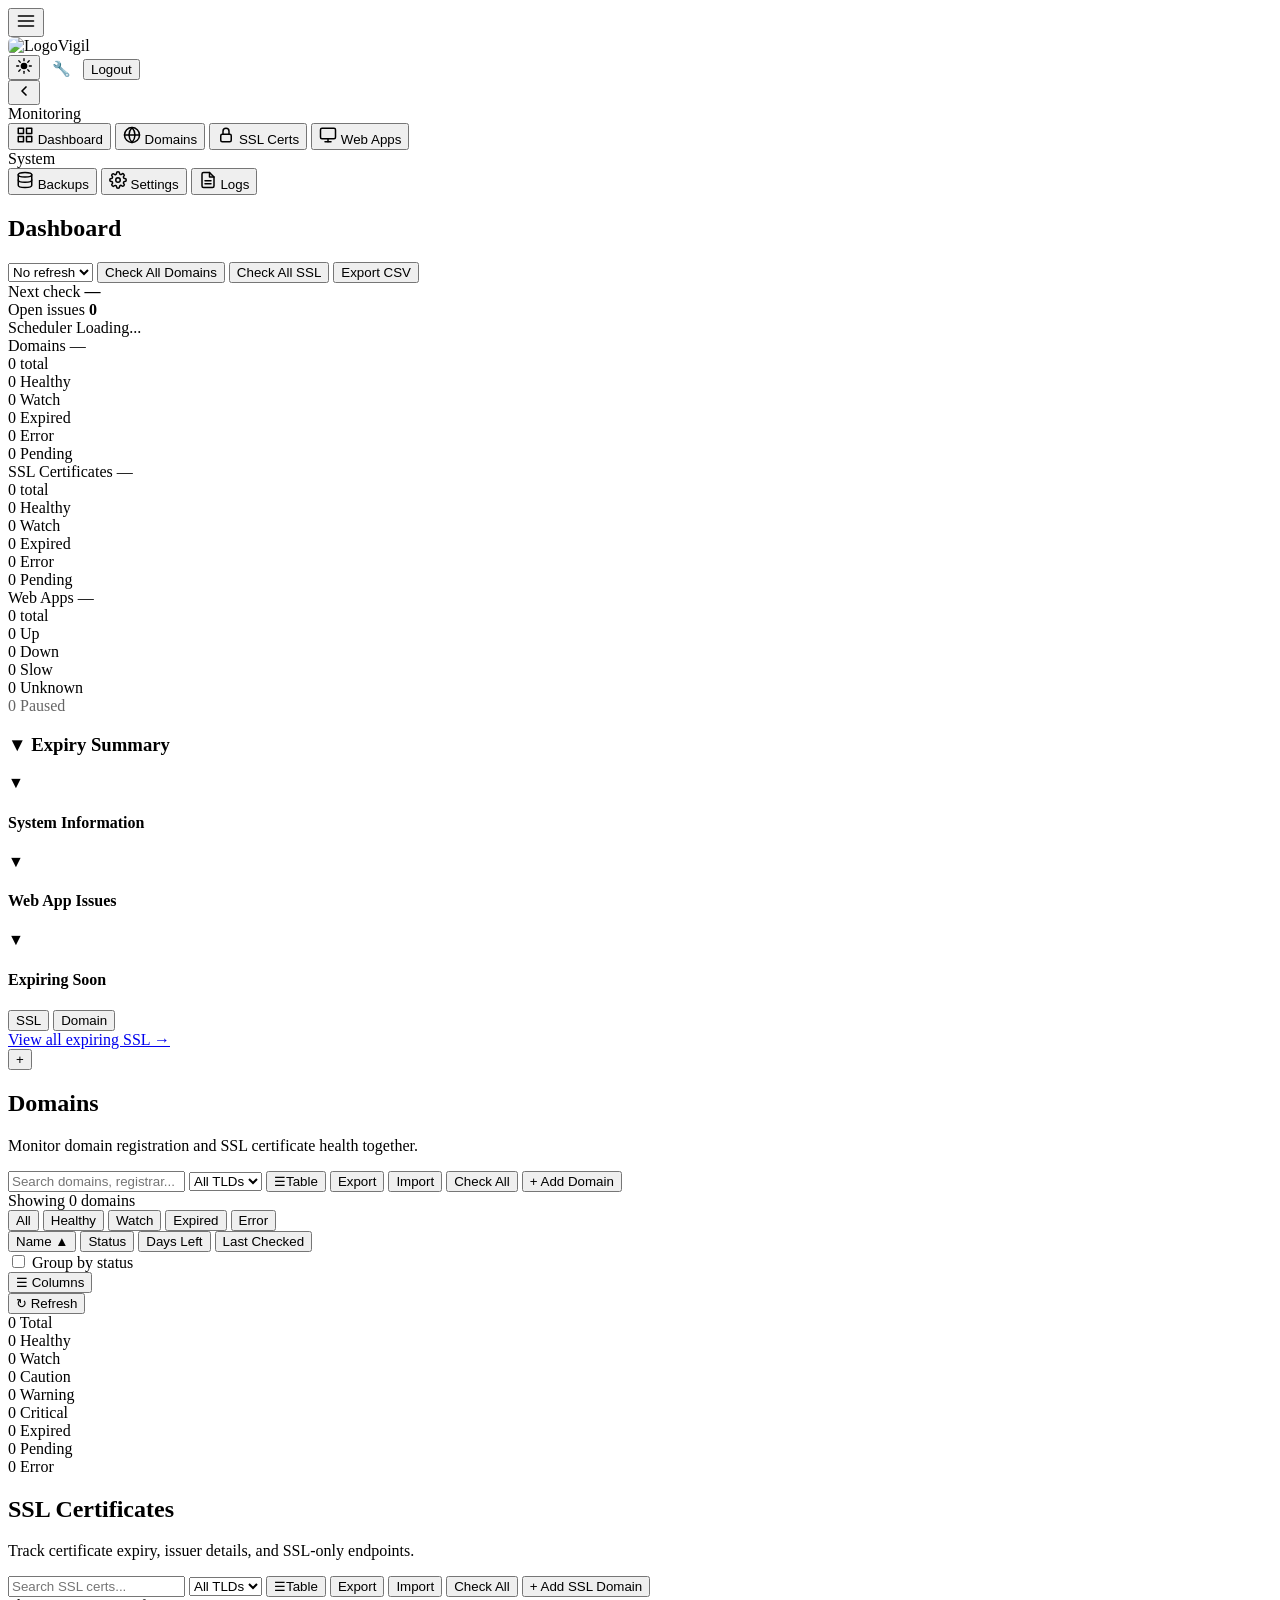
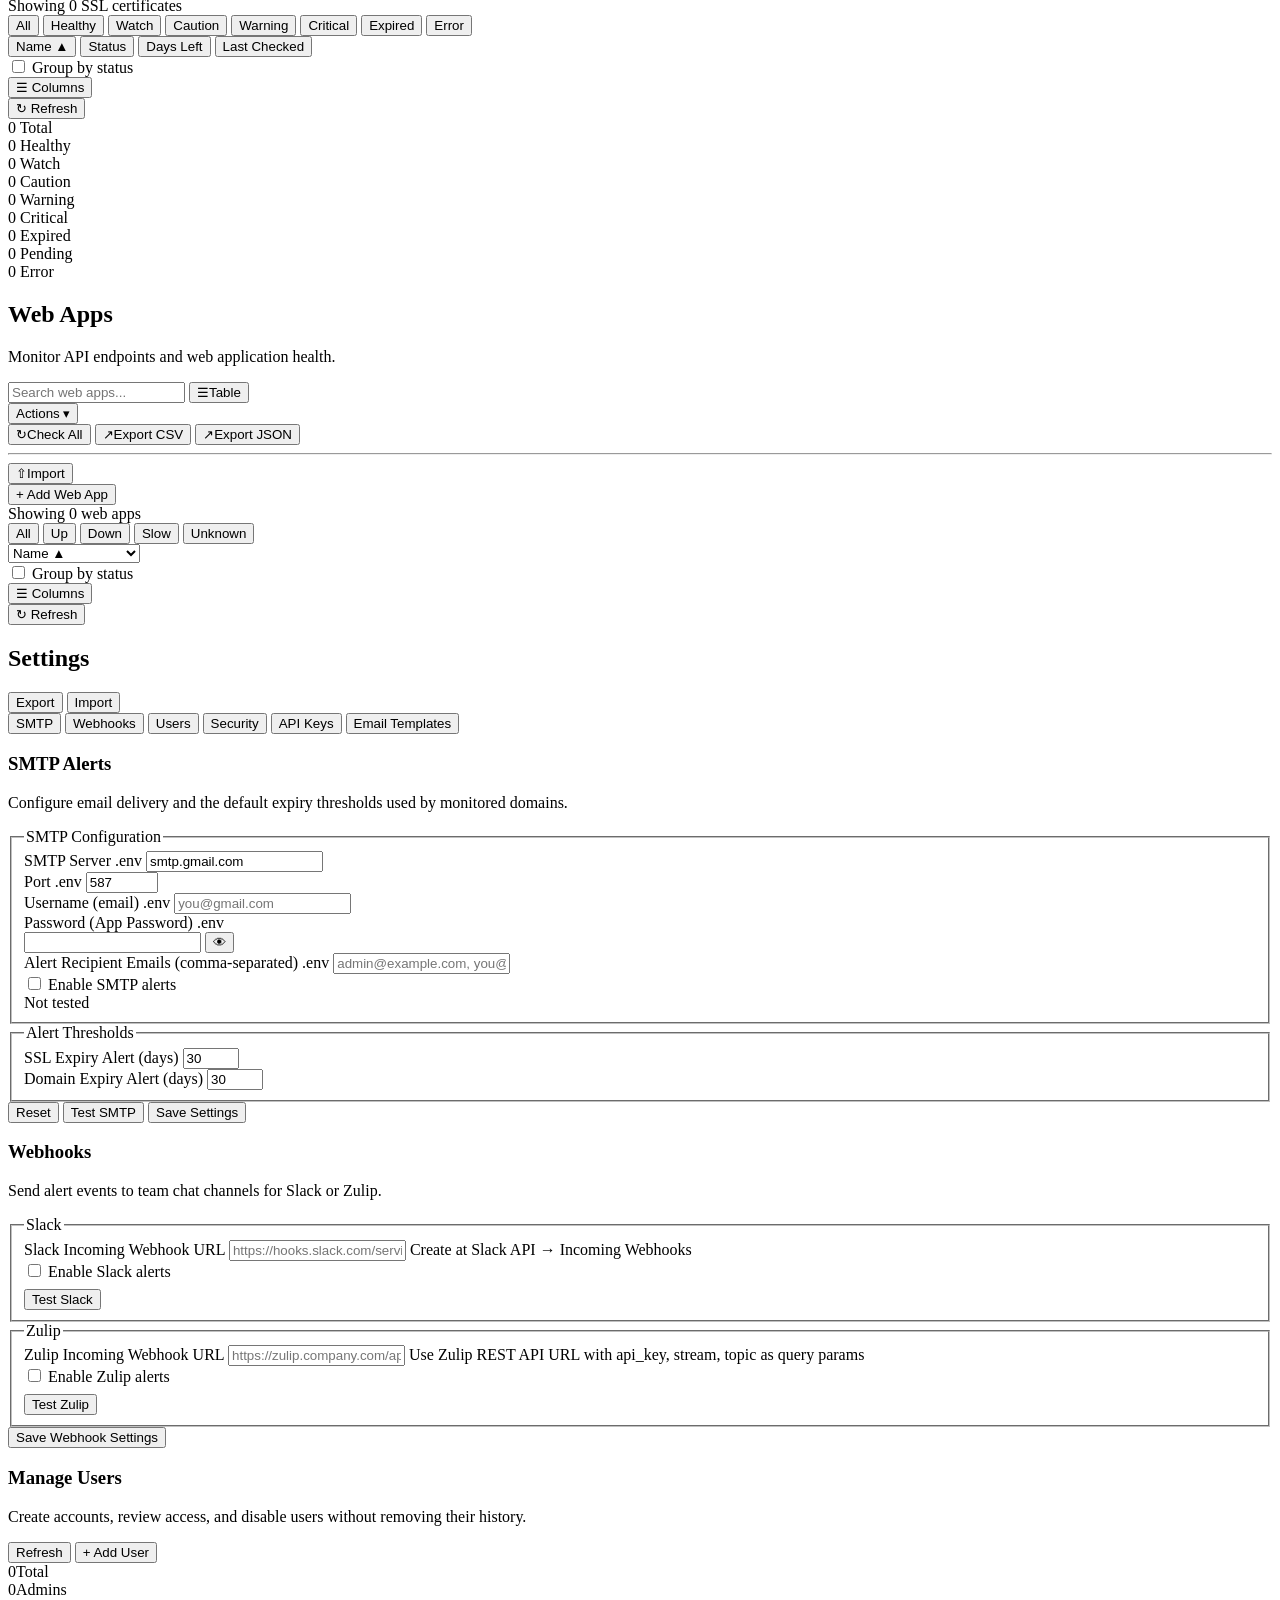
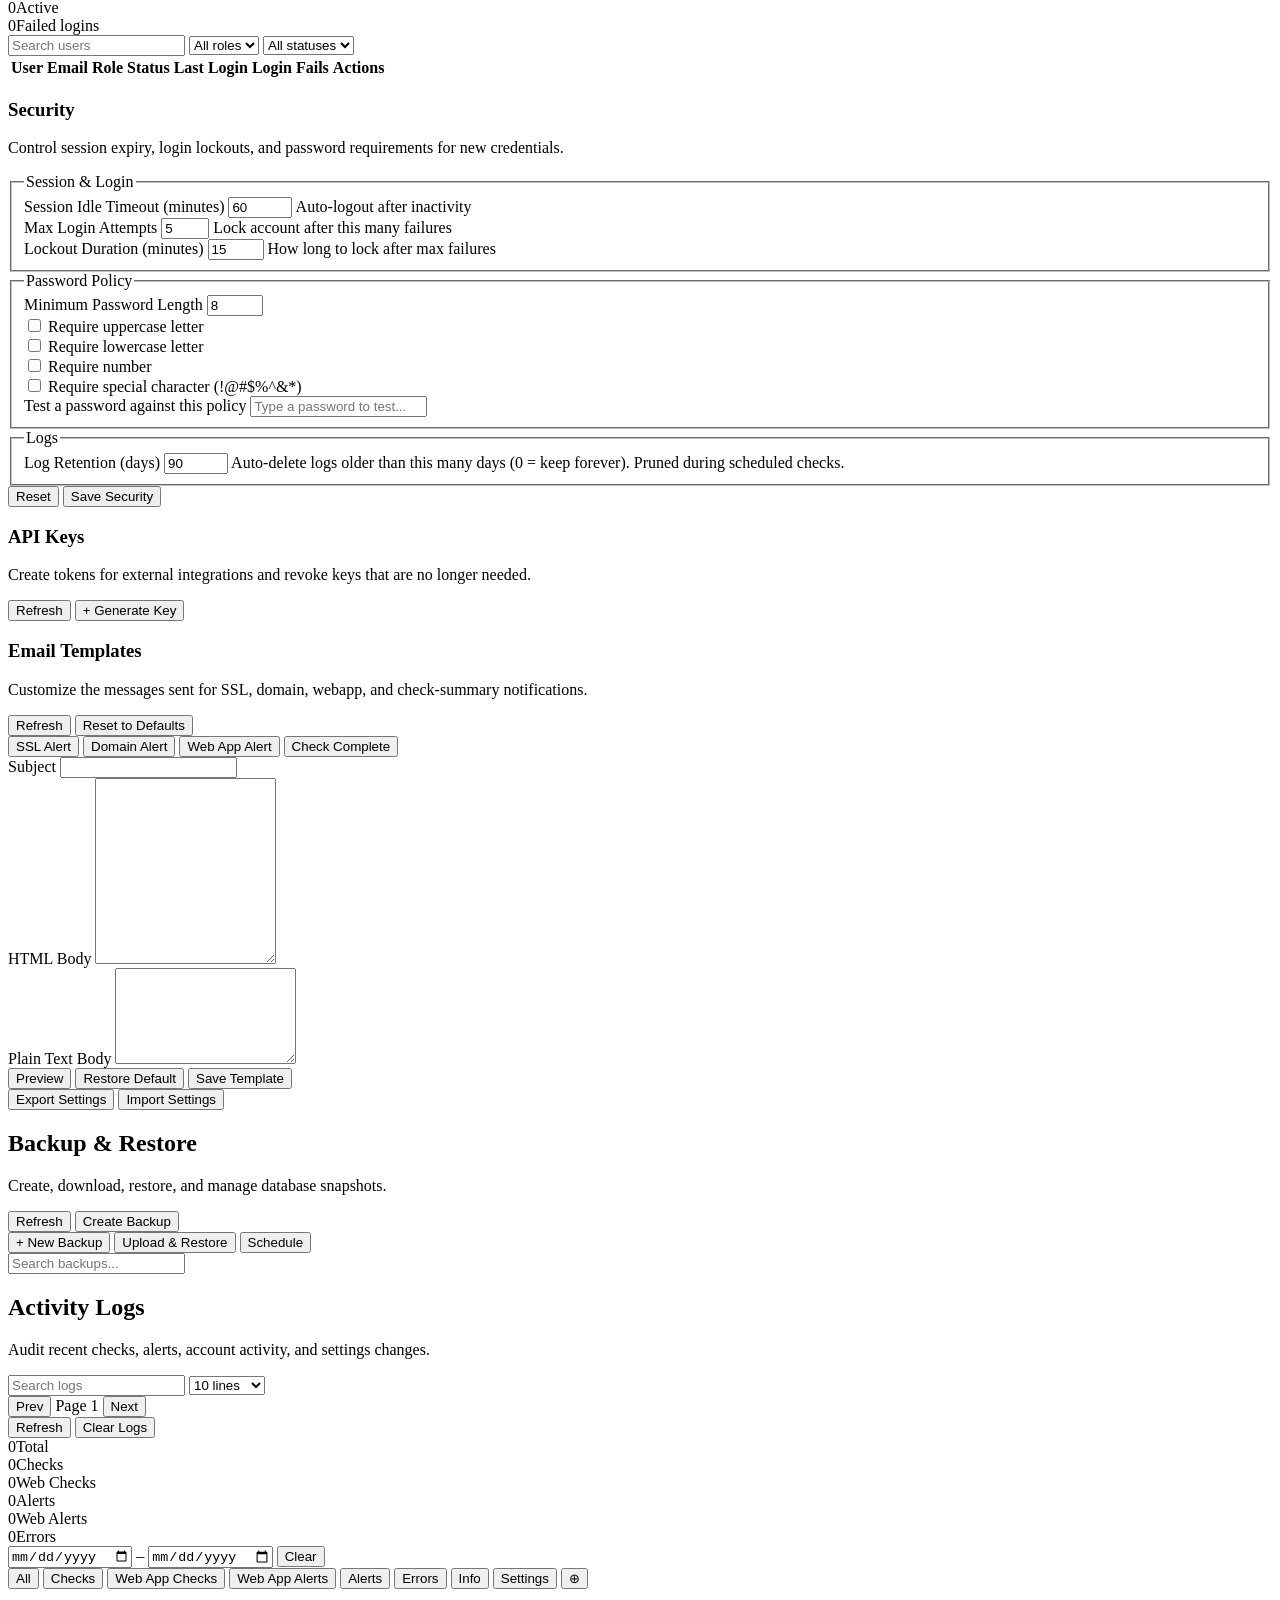
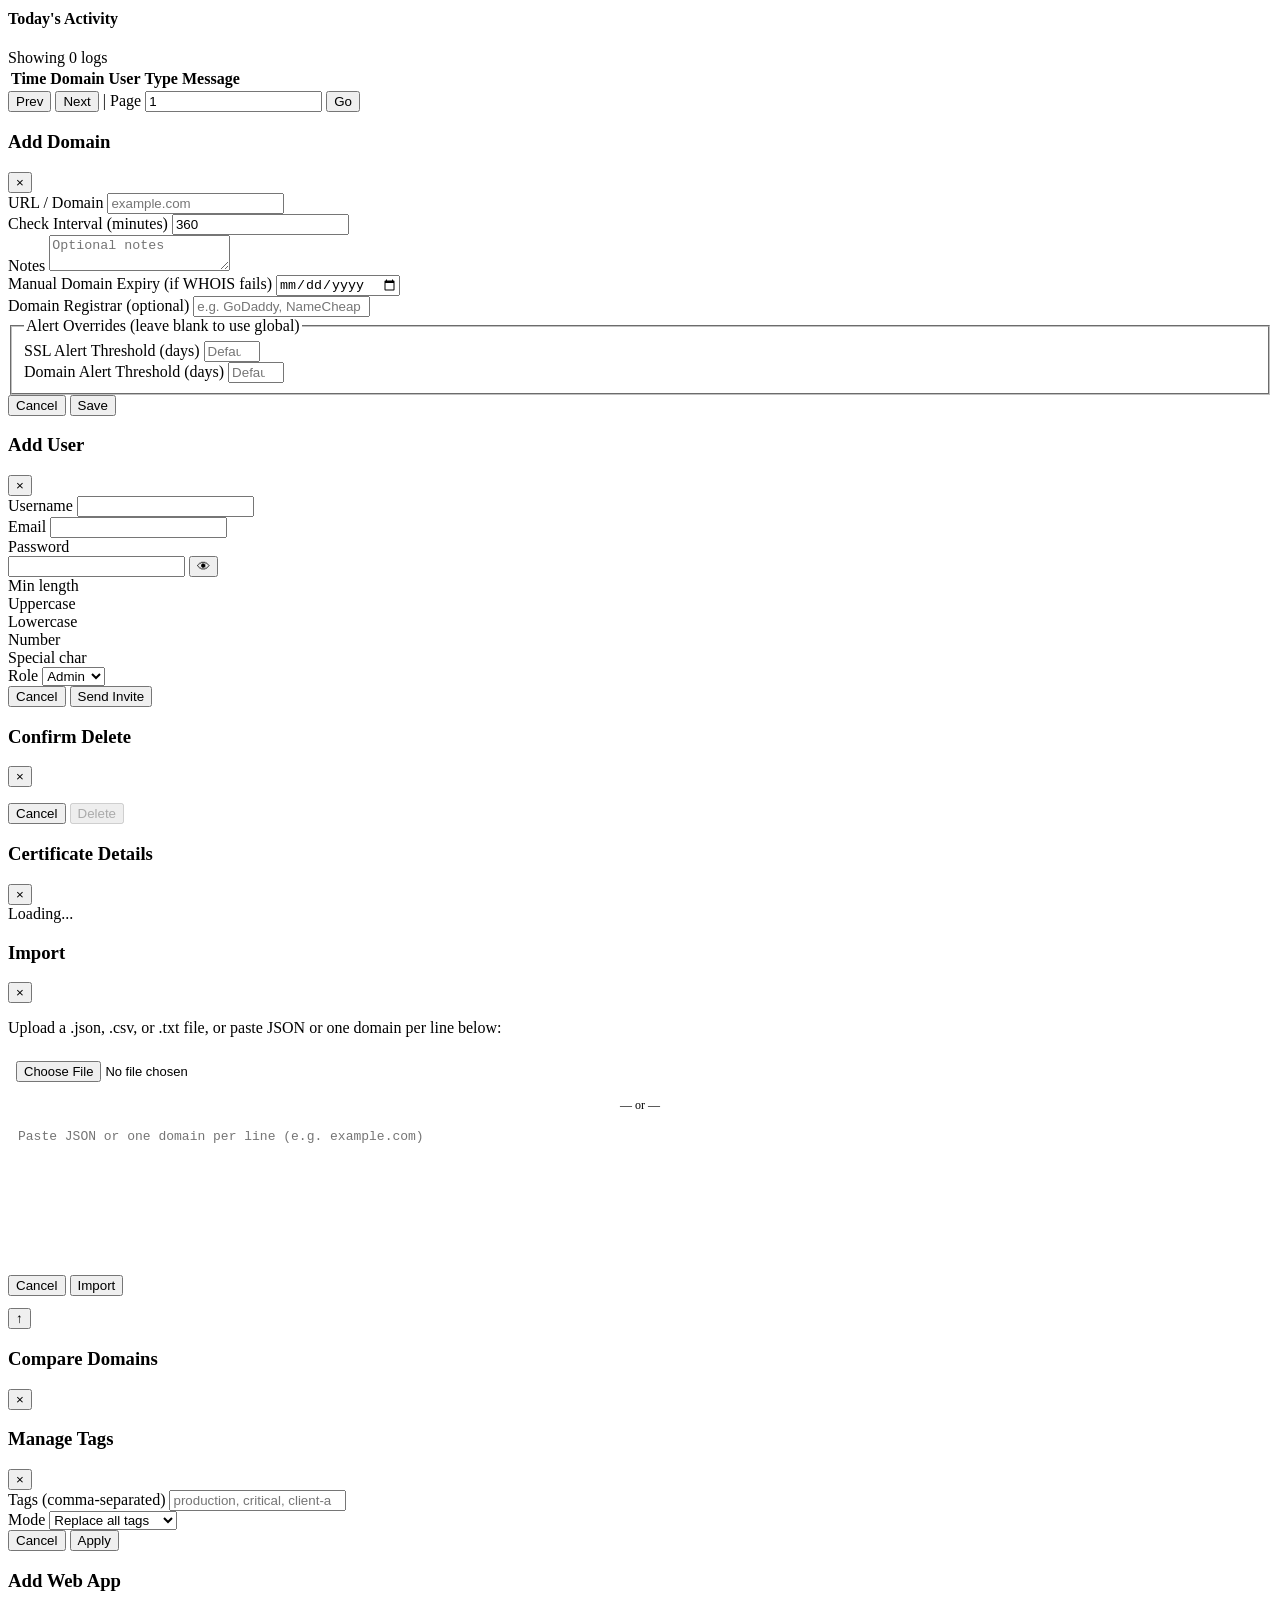
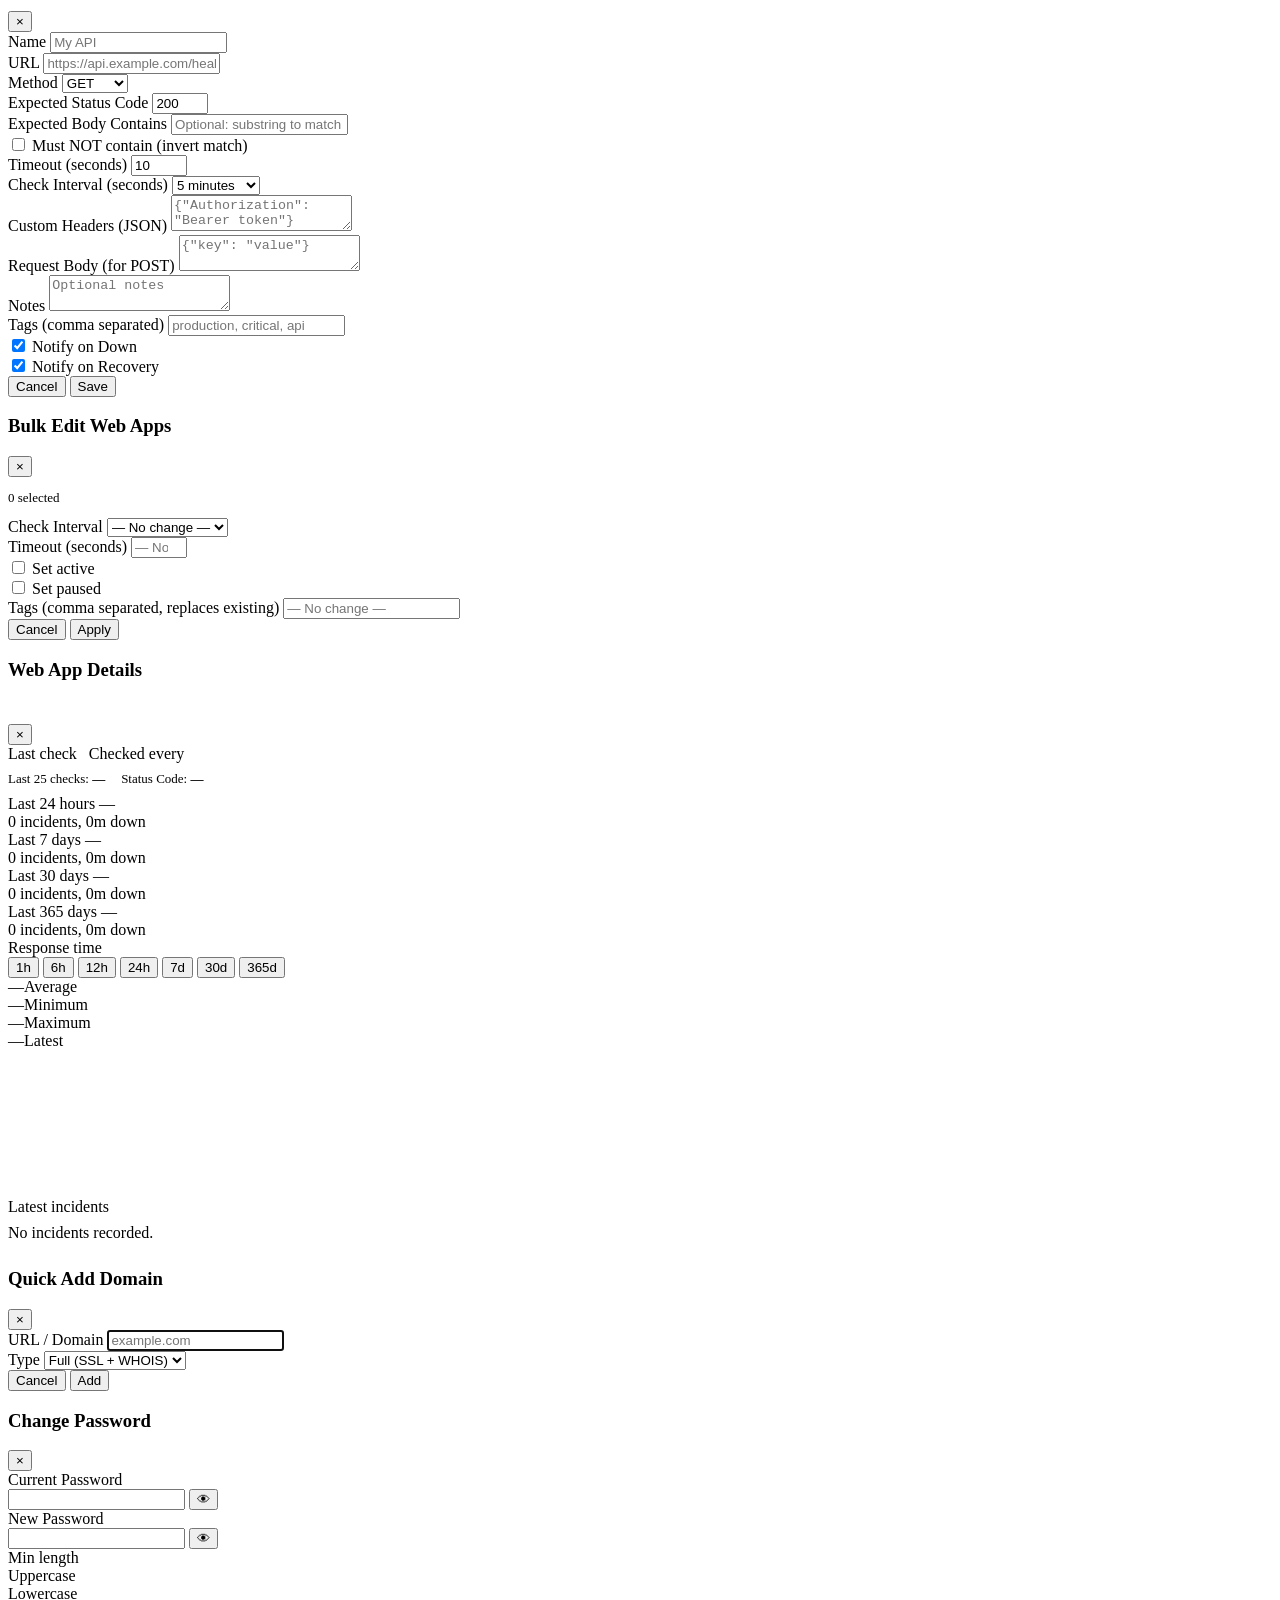
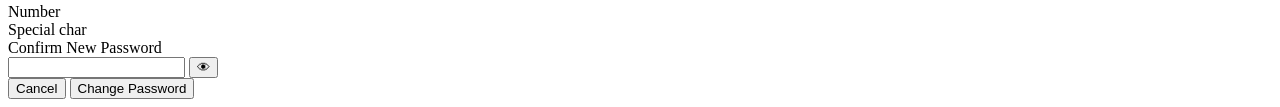
==== ssl_domain_checker/templates/index.html @ 4f3398c2 "Add content-match frontend display (negate indicator, body match column, detail modal)" ====
<!DOCTYPE html>
<html lang="en">
<head>
<meta charset="UTF-8">
<meta name="viewport" content="width=device-width, initial-scale=1.0">
<title>Vigil — Dashboard</title>
<link rel="icon" href="/static/favicon.svg" type="image/svg+xml">
<link rel="stylesheet" href="/static/style.css">
</head>
<body>
<div id="app">
  <nav class="navbar">
    <div class="nav-left">
      <button class="sidebar-toggle" data-action="toggle-sidebar" aria-label="Toggle navigation">
        <svg width="20" height="20" viewBox="0 0 24 24" fill="none" stroke="currentColor" stroke-width="2" stroke-linecap="round"><line x1="3" y1="6" x2="21" y2="6"/><line x1="3" y1="12" x2="21" y2="12"/><line x1="3" y1="18" x2="21" y2="18"/></svg>
      </button>
      <div class="nav-brand" data-action="go-dashboard"><img src="/static/logo20.png" alt="Logo" style="height:28px;border-radius:6px;cursor:pointer;">Vigil</div>
    </div>
    <div class="nav-right">
      <button class="theme-toggle" data-action="toggle-theme" title="Toggle theme">
  <svg class="theme-icon-sun" viewBox="0 0 24 24" width="16" height="16" fill="currentColor"><circle cx="12" cy="12" r="5"/><g stroke="currentColor" stroke-width="2" stroke-linecap="round"><line x1="12" y1="1" x2="12" y2="4"/><line x1="12" y1="20" x2="12" y2="23"/><line x1="4.22" y1="4.22" x2="6.34" y2="6.34"/><line x1="17.66" y1="17.66" x2="19.78" y2="19.78"/><line x1="1" y1="12" x2="4" y2="12"/><line x1="20" y1="12" x2="23" y2="12"/><line x1="4.22" y1="19.78" x2="6.34" y2="17.66"/><line x1="17.66" y1="6.34" x2="19.78" y2="4.22"/></g></svg>
  <svg class="theme-icon-moon" viewBox="0 0 24 24" width="16" height="16" fill="currentColor" style="display:none"><path d="M21 12.79A9 9 0 1 1 11.21 3 7 7 0 0 0 21 12.79z"/></svg>
</button>
      <span class="nav-user" id="nav-username"></span>
      <button class="nav-logout" data-action="change-password" title="Change password" style="background:none;border:none;color:var(--text-muted);cursor:pointer;padding:0 8px;font-size:15px;">&#128295;</button>
      <button class="nav-logout" data-action="logout">Logout</button>
    </div>
  </nav>

  <aside class="sidebar" id="sidebar">
    <button class="sidebar-collapse-btn" data-action="toggle-sidebar-collapse" title="Collapse sidebar">
      <svg width="16" height="16" viewBox="0 0 24 24" fill="none" stroke="currentColor" stroke-width="2.5" stroke-linecap="round" stroke-linejoin="round"><polyline points="15 18 9 12 15 6"/></svg>
    </button>
    <nav class="sidebar-nav">
      <div class="sidebar-group-label">Monitoring</div>
      <button class="sidebar-item active" data-view="dashboard" title="Dashboard">
        <svg viewBox="0 0 24 24" width="18" height="18" fill="none" stroke="currentColor" stroke-width="2" stroke-linecap="round" stroke-linejoin="round"><rect x="3" y="3" width="7" height="7"/><rect x="14" y="3" width="7" height="7"/><rect x="3" y="14" width="7" height="7"/><rect x="14" y="14" width="7" height="7"/></svg>
        <span>Dashboard</span>
      </button>
      <button class="sidebar-item" data-view="domains" title="Domains">
        <svg viewBox="0 0 24 24" width="18" height="18" fill="none" stroke="currentColor" stroke-width="2" stroke-linecap="round" stroke-linejoin="round"><circle cx="12" cy="12" r="10"/><line x1="2" y1="12" x2="22" y2="12"/><path d="M12 2a15.3 15.3 0 0 1 4 10 15.3 15.3 0 0 1-4 10 15.3 15.3 0 0 1-4-10 15.3 15.3 0 0 1 4-10z"/></svg>
        <span>Domains</span>
      </button>
      <button class="sidebar-item" data-view="sslcerts" title="SSL Certs">
        <svg viewBox="0 0 24 24" width="18" height="18" fill="none" stroke="currentColor" stroke-width="2" stroke-linecap="round" stroke-linejoin="round"><rect x="5" y="11" width="14" height="10" rx="2"/><path d="M8 11V7a4 4 0 1 1 8 0v4"/></svg>
        <span>SSL Certs</span>
      </button>
      <button class="sidebar-item" data-view="webapps" title="Web Apps">
        <svg viewBox="0 0 24 24" width="18" height="18" fill="none" stroke="currentColor" stroke-width="2" stroke-linecap="round" stroke-linejoin="round"><rect x="2" y="3" width="20" height="14" rx="2"/><line x1="8" y1="21" x2="16" y2="21"/><line x1="12" y1="17" x2="12" y2="21"/></svg>
        <span>Web Apps</span>
      </button>
      <div class="sidebar-group-label">System</div>
      <button class="sidebar-item" data-view="backups" title="Backups">
        <svg viewBox="0 0 24 24" width="18" height="18" fill="none" stroke="currentColor" stroke-width="2" stroke-linecap="round" stroke-linejoin="round"><ellipse cx="12" cy="5" rx="9" ry="3"/><path d="M21 12c0 1.66-4 3-9 3s-9-1.34-9-3"/><path d="M3 5v14c0 1.66 4 3 9 3s9-1.34 9-3V5"/></svg>
        <span>Backups</span>
      </button>
      <button class="sidebar-item" data-view="settings" title="Settings">
        <svg viewBox="0 0 24 24" width="18" height="18" fill="none" stroke="currentColor" stroke-width="2" stroke-linecap="round" stroke-linejoin="round"><circle cx="12" cy="12" r="3"/><path d="M19.4 15a1.65 1.65 0 0 0 .33 1.82l.06.06a2 2 0 0 1-2.83 2.83l-.06-.06a1.65 1.65 0 0 0-1.82-.33 1.65 1.65 0 0 0-1 1.51V21a2 2 0 0 1-4 0v-.09A1.65 1.65 0 0 0 9 19.4a1.65 1.65 0 0 0-1.82.33l-.06.06a2 2 0 0 1-2.83-2.83l.06-.06A1.65 1.65 0 0 0 4.68 15a1.65 1.65 0 0 0-1.51-1H3a2 2 0 0 1 0-4h.09A1.65 1.65 0 0 0 4.6 9a1.65 1.65 0 0 0-.33-1.82l-.06-.06a2 2 0 0 1 2.83-2.83l.06.06A1.65 1.65 0 0 0 9 4.68a1.65 1.65 0 0 0 1-1.51V3a2 2 0 0 1 4 0v.09a1.65 1.65 0 0 0 1 1.51 1.65 1.65 0 0 0 1.82-.33l.06-.06a2 2 0 0 1 2.83 2.83l-.06.06A1.65 1.65 0 0 0 19.4 9a1.65 1.65 0 0 0 1.51 1H21a2 2 0 0 1 0 4h-.09a1.65 1.65 0 0 0-1.51 1z"/></svg>
        <span>Settings</span>
      </button>
      <button class="sidebar-item" data-view="logs" title="Logs">
        <svg viewBox="0 0 24 24" width="18" height="18" fill="none" stroke="currentColor" stroke-width="2" stroke-linecap="round" stroke-linejoin="round"><path d="M14 2H6a2 2 0 0 0-2 2v16a2 2 0 0 0 2 2h12a2 2 0 0 0 2-2V8z"/><polyline points="14 2 14 8 20 8"/><line x1="16" y1="13" x2="8" y2="13"/><line x1="16" y1="17" x2="8" y2="17"/></svg>
        <span>Logs</span>
      </button>
    </nav>
  </aside>
  <div class="sidebar-overlay" id="sidebar-overlay" data-action="close-sidebar"></div>

  <main class="container">
    <!-- Dashboard View -->
    <section id="view-dashboard" class="view active">
      <div class="view-header">
        <h2>Dashboard <span class="dash-counts" id="dash-counts"></span></h2>
        <div class="header-actions">
          <input type="text" id="dash-search" class="dash-search-input" placeholder="Search domains, webapps..." style="display:none">
          <select id="auto-refresh-select" class="auto-refresh-select">
            <option value="0">No refresh</option>
            <option value="30">30s</option>
            <option value="60">60s</option>
          </select>
          <button class="btn btn-secondary" data-action="check-all-full" id="btn-check-all-full">Check All Domains</button>
          <button class="btn btn-secondary" data-action="check-all-ssl" id="btn-check-all-ssl">Check All SSL</button>
          <button class="btn btn-secondary" data-action="export-csv">Export CSV</button>
        </div>
      </div>

      <div class="dash-strip">
        <div class="dash-strip-item">
          <span class="dash-strip-label">Next check</span>
          <strong class="dash-strip-value" id="hero-next-check">—</strong>
        </div>
        <div class="dash-strip-divider"></div>
        <div class="dash-strip-item">
          <span class="dash-strip-label">Open issues</span>
          <strong class="dash-strip-value" id="hero-issue-count">0</strong>
          <span class="dash-strip-sublabel" id="hero-issue-breakdown"></span>
        </div>
        <div class="dash-strip-divider"></div>
        <div class="dash-strip-item dash-strip-scheduler">
          <span class="dash-strip-label">Scheduler</span>
          <span class="dash-strip-value">
            <span class="dot" id="scheduler-dot"></span>
            <span id="scheduler-text">Loading...</span>
          </span>
        </div>
        <div class="dash-strip-item" id="hero-check-duration-item" style="display:none">
          <span class="dash-strip-label">Last run</span>
          <strong class="dash-strip-value" id="hero-check-duration">—</strong>
        </div>
        <div class="dash-strip-fill"></div>
        <div class="dash-strip-item">
          <span class="dash-strip-refreshed" id="last-refreshed"></span>
        </div>
      </div>

      <div id="dash-changed" class="dash-changed" aria-live="polite"></div>

      <div class="dash-layout">
        <div class="dash-main">
          <div class="dash-empty" id="dash-empty" style="display:none">
            <div class="empty-state">
              <h3>Welcome to Vigil</h3>
              <p>Add domains to monitor SSL certificates and domain expirations, or add web apps to monitor HTTP status and response times.</p>
              <div class="empty-actions">
                <button class="btn btn-primary" data-action="toggle-quickadd">Add a Domain</button>
                <button class="btn btn-secondary" data-action="add-webapp">Add a Web App</button>
              </div>
            </div>
          </div>

          <div class="dash-grid">
            <div class="dash-card">
              <div class="dash-card-header">
                <span>Domains</span>
                <span class="dash-card-pct" id="dash-domain-health-pct">—</span>
              </div>
              <div class="dash-card-body">
                <div class="dash-stat"><span class="dash-num" id="dash-full-total">0</span> total</div>
                <div class="dash-stat healthy" data-action="filter-domains" data-type="full" data-status="healthy"><span class="dash-num" id="dash-full-healthy">0</span> Healthy</div>
                <div class="dash-stat warning" data-action="filter-domains" data-type="full" data-status="warning"><span class="dash-num" id="dash-full-warning">0</span> Watch</div>
                <div class="dash-stat danger" data-action="filter-domains" data-type="full" data-status="expired"><span class="dash-num" id="dash-full-danger">0</span> Expired</div>
                <div class="dash-stat error" data-action="filter-domains" data-type="full" data-status="error"><span class="dash-num" id="dash-full-error">0</span> Error</div>
                <div class="dash-stat pending" data-action="filter-domains" data-type="full" data-status="pending"><span class="dash-num" id="dash-full-pending">0</span> Pending</div>
              </div>
            </div>
            <div class="dash-card">
              <div class="dash-card-header">
                <span>SSL Certificates</span>
                <span class="dash-card-pct" id="dash-ssl-health-pct">—</span>
              </div>
              <div class="dash-card-body">
                <div class="dash-stat"><span class="dash-num" id="dash-ssl-total">0</span> total</div>
                <div class="dash-stat healthy" data-action="filter-domains" data-type="ssl_only" data-status="healthy"><span class="dash-num" id="dash-ssl-healthy">0</span> Healthy</div>
                <div class="dash-stat warning" data-action="filter-domains" data-type="ssl_only" data-status="watch"><span class="dash-num" id="dash-ssl-warning">0</span> Watch</div>
                <div class="dash-stat danger" data-action="filter-domains" data-type="ssl_only" data-status="expired"><span class="dash-num" id="dash-ssl-danger">0</span> Expired</div>
                <div class="dash-stat error" data-action="filter-domains" data-type="ssl_only" data-status="error"><span class="dash-num" id="dash-ssl-error">0</span> Error</div>
                <div class="dash-stat pending" data-action="filter-domains" data-type="ssl_only" data-status="pending"><span class="dash-num" id="dash-ssl-pending">0</span> Pending</div>
              </div>
            </div>
            <div class="dash-card" id="dash-webapp-card" style="cursor:pointer" data-action="go-webapps">
              <div class="dash-card-header">
                <span>Web Apps</span>
                <span class="dash-card-pct" id="dash-webapp-health-pct">—</span>
              </div>
              <div class="dash-card-body">
                <div class="dash-stat"><span class="dash-num" id="dash-webapp-total">0</span> total</div>
                <div class="dash-stat healthy"><span class="dash-num" id="dash-webapp-up">0</span> Up</div>
                <div class="dash-stat danger"><span class="dash-num" id="dash-webapp-down">0</span> Down</div>
                <div class="dash-stat warning"><span class="dash-num" id="dash-webapp-slow">0</span> Slow</div>
                <div class="dash-stat pending"><span class="dash-num" id="dash-webapp-unknown">0</span> Unknown</div>
                <div class="dash-stat" style="opacity:0.6"><span class="dash-num" id="dash-webapp-paused">0</span> Paused</div>
                <div class="dash-stat" id="dash-webapp-rt-row" style="display:none"><span class="dash-num" id="dash-webapp-avg-rt">—</span> avg response</div>
                <div class="dash-sparkline" id="dash-webapp-sparkline"></div>
              </div>
            </div>
          </div>

          <div class="dash-buckets" id="dash-buckets">
            <h3 class="collapsible-header" data-collapse="buckets"><span class="collapse-arrow">&#9660;</span> Expiry Summary</h3>
            <div class="collapsible-body"><div class="buckets-grid" id="expiry-buckets"></div></div>
          </div>
        </div>

        <div class="dash-sidebar">
          <div class="dash-sidebar-card" id="dash-system-info">
            <div class="sparkline-header collapsible-header" data-collapse="sysinfo">
              <span class="collapse-arrow">&#9660;</span>
              <h4>System Information</h4>
            </div>
            <div class="collapsible-body"><div class="sysinfo-card" id="sysinfo-card"></div></div>
          </div>

          <div class="dash-sidebar-card" id="dash-webapp-failures">
            <div class="sparkline-header collapsible-header" data-collapse="wa-failures">
              <span class="collapse-arrow">&#9660;</span>
              <h4>Web App Issues <span class="dash-sidebar-badge" id="wa-failure-count"></span></h4>
              <span class="dash-sidebar-uptime" id="wa-sidebar-uptime"></span>
            </div>
            <div class="collapsible-body"><div class="top-list" id="webapp-failures-list"></div></div>
          </div>

          <div class="dash-sidebar-card" id="dash-expiring">
            <div class="sparkline-header collapsible-header" data-collapse="expiring">
              <span class="collapse-arrow">&#9660;</span>
              <h4>Expiring Soon</h4>
            </div>
            <div class="collapsible-body">
              <div class="expiry-tabs" id="expiry-tabs">
                <button class="expiry-tab active" data-tab="ssl">SSL</button>
                <button class="expiry-tab" data-tab="domain">Domain</button>
              </div>
              <div class="top-list" id="ssl-expiring-list"></div>
              <div class="top-list" id="domain-expiring-list" style="display:none"></div>
              <div class="top-list-show-more"><a href="#" data-action="dash-show-more-expiry" data-tab="ssl">View all expiring SSL &rarr;</a></div>
              <div class="top-list-show-more" id="dash-domain-show-more" style="display:none"><a href="#" data-action="dash-show-more-expiry" data-tab="domain">View all expiring domains &rarr;</a></div>
            </div>
          </div>
        </div>
      </div>
      <button class="fab" data-action="toggle-quickadd" title="Quick Add">+</button>
    </section>

    <!-- Domains View -->
    <section id="view-domains" class="view">
      <div class="view-header">
        <div>
          <h2>Domains</h2>
          <p class="view-subtitle">Monitor domain registration and SSL certificate health together.</p>
        </div>
        <div class="header-actions">
          <input type="text" id="domain-search" class="domain-search-input" placeholder="Search domains, registrar...">
          <select id="tld-filter" class="tld-filter" title="Filter by TLD">
            <option value="">All TLDs</option>
          </select>
          <button class="btn btn-secondary" data-action="toggle-view-full" title="Switch to table view"><span class="view-toggle-icon">&#9776;</span><span class="view-toggle-label">Table</span></button>
          <button class="btn btn-secondary" data-action="export">Export</button>
          <button class="btn btn-secondary" data-action="import">Import</button>
          <button class="btn btn-secondary" data-action="check-all-full" id="btn-check-all-full">Check All</button>
          <button class="btn btn-primary" data-action="add-domain-full">+ Add Domain</button>
        </div>
      </div>
      <div class="domain-list-summary" id="domain-summary-full">
        <span id="domain-result-full">Showing 0 domains</span>
        <button class="btn btn-sm btn-secondary" data-action="clear-domain-filters" data-type="full" style="display:none">Clear filters</button>
      </div>

      <div class="domain-filters" id="domain-filters">
        <button class="log-filter active" data-domain-filter="all">All</button>
        <button class="log-filter" data-domain-filter="healthy">Healthy</button>
        <button class="log-filter" data-domain-filter="warning">Watch</button>
        <button class="log-filter" data-domain-filter="expired">Expired</button>
        <button class="log-filter" data-domain-filter="error">Error</button>
      </div>

      <div class="bulk-toolbar" id="bulk-toolbar" style="display:none">
        <label class="bulk-select-all"><input type="checkbox" id="select-all-full"> Select All</label>
        <span id="bulk-count">0 selected</span>
        <button class="btn btn-sm btn-secondary" data-action="bulk-check">Check Selected</button>
        <button class="btn btn-sm btn-danger" data-action="bulk-delete">Delete Selected</button>
        <button class="btn btn-sm btn-secondary" data-action="bulk-export">Export Selected</button>
        <button class="btn btn-sm btn-secondary" data-action="bulk-notes">Add Notes</button>
        <button class="btn btn-sm btn-secondary" data-action="bulk-tags">Manage Tags</button>
        <button class="btn btn-sm btn-secondary" data-action="bulk-compare">Compare</button>
        <button class="btn btn-sm btn-secondary" data-action="print-view">Print</button>
        <button class="btn btn-sm btn-secondary" data-action="bulk-deselect">Clear</button>
      </div>

      <div class="sort-bar" id="sort-bar-full">
        <button class="sort-btn active" data-sort="url" data-type="full">Name <span class="sort-arrow">&#9650;</span></button>
        <button class="sort-btn" data-sort="status" data-type="full">Status</button>
        <button class="sort-btn" data-sort="days" data-type="full">Days Left</button>
        <button class="sort-btn" data-sort="checked" data-type="full">Last Checked</button>
        <div class="sort-right">
          <label class="sort-toggle"><input type="checkbox" id="group-by-status"> Group by status</label>
          <div class="column-toggle" id="col-toggle-full">
            <button class="btn btn-sm btn-secondary" data-action="toggle-columns-full">&#9776; Columns</button>
            <div class="column-dropdown" id="col-dropdown-full" style="display:none">
              <label class="col-check"><input type="checkbox" data-col="col-domain" checked> Domain</label>
              <label class="col-check"><input type="checkbox" data-col="col-status" checked> Status</label>
              <label class="col-check"><input type="checkbox" data-col="col-domain-exp" checked> Domain Exp</label>
              <label class="col-check"><input type="checkbox" data-col="col-ssl-exp" checked> SSL Exp</label>
              <label class="col-check"><input type="checkbox" data-col="col-registrar" checked> Registrar</label>
              <label class="col-check"><input type="checkbox" data-col="col-checked" checked> Last Checked</label>
              <label class="col-check"><input type="checkbox" data-col="col-actions" checked> Actions</label>
            </div>
          </div>
          <button class="btn btn-sm btn-secondary" data-action="refresh-domains">&#x21bb; Refresh</button>
        </div>
      </div>

      <div class="stats-bar">
        <div class="stat total"><span class="stat-count" id="stat-full-total">0</span> Total</div>
        <div class="stat healthy"><span class="stat-count" id="stat-full-healthy">0</span> Healthy</div>
        <div class="stat watch"><span class="stat-count" id="stat-full-watch">0</span> Watch</div>
        <div class="stat caution"><span class="stat-count" id="stat-full-caution">0</span> Caution</div>
        <div class="stat warning"><span class="stat-count" id="stat-full-warning">0</span> Warning</div>
        <div class="stat critical"><span class="stat-count" id="stat-full-critical">0</span> Critical</div>
        <div class="stat danger"><span class="stat-count" id="stat-full-danger">0</span> Expired</div>
        <div class="stat pending"><span class="stat-count" id="stat-full-pending">0</span> Pending</div>
        <div class="stat error"><span class="stat-count" id="stat-full-error">0</span> Error</div>
      </div>
      <div id="domain-list-full" class="domain-list"></div>
      <div class="domain-table-wrapper"><table id="domain-table-full" class="domain-table" style="display:none;table-layout:fixed">
        <colgroup><col class="col-checkbox"><col class="col-domain"><col class="col-status"><col class="col-domain-exp"><col class="col-ssl-exp"><col class="col-registrar"><col class="col-checked"><col class="col-actions"></colgroup>
        <thead><tr><th class="col-checkbox"></th><th class="col-domain" data-sort="url" data-type="full">Domain <span class="sort-arrow"></span><span class="col-resize-handle"></span></th><th class="col-status" data-sort="status" data-type="full">Status <span class="sort-arrow"></span><span class="col-resize-handle"></span></th><th class="col-domain-exp" data-sort="days" data-type="full">Domain Expiry <span class="sort-arrow"></span><span class="col-resize-handle"></span></th><th class="col-ssl-exp" data-sort="days" data-type="full">SSL Expiry <span class="sort-arrow"></span><span class="col-resize-handle"></span></th><th class="col-registrar" data-sort="registrar" data-type="full">Registrar <span class="sort-arrow"></span><span class="col-resize-handle"></span></th><th class="col-checked" data-sort="checked" data-type="full">Last Checked <span class="sort-arrow"></span><span class="col-resize-handle"></span></th><th class="col-actions">Actions</th></tr></thead>
        <tbody id="domain-table-body-full"></tbody>
      </table></div>
      <div class="pagination-wrapper" id="pagination-full" style="display:none">
        <div class="pagination-info">Showing <span id="page-from-full">0</span>-<span id="page-to-full">0</span> of <span id="page-total-full">0</span></div>
        <div class="risk-bar" id="risk-bar-full"><div class="risk-bar-segment healthy"></div><div class="risk-bar-segment watch"></div><div class="risk-bar-segment caution"></div><div class="risk-bar-segment warning"></div><div class="risk-bar-segment critical"></div><div class="risk-bar-segment expired"></div><div class="risk-bar-segment error"></div><div class="risk-bar-segment pending"></div></div>
        <div class="pagination-controls">
          <button class="btn btn-sm btn-secondary" data-action="page-first-full" id="page-first-full">&#171;</button>
          <button class="btn btn-sm btn-secondary" data-action="page-prev-full" id="page-prev-full">&#8249;</button>
          <select id="page-size-full" class="page-size-select">
            <option value="25">25/page</option>
            <option value="50">50/page</option>
            <option value="100">100/page</option>
          </select>
          <button class="btn btn-sm btn-secondary" data-action="page-next-full" id="page-next-full">&#8250;</button>
          <button class="btn btn-sm btn-secondary" data-action="page-last-full" id="page-last-full">&#187;</button>
        </div>
      </div>
      <div id="empty-state-full" class="empty-state" style="display:none">
        <p>No domains monitored yet.</p>
        <div class="empty-actions">
          <button class="btn btn-primary" data-action="add-domain-full">Add your first domain</button>
          <button class="btn btn-secondary" data-action="download-template">Download import template</button>
        </div>
        <div class="empty-suggestions" id="empty-suggestions"></div>
      </div>
    </section>

    <!-- SSL Certs View -->
    <section id="view-sslcerts" class="view">
      <div class="view-header">
        <div>
          <h2>SSL Certificates</h2>
          <p class="view-subtitle">Track certificate expiry, issuer details, and SSL-only endpoints.</p>
        </div>
        <div class="header-actions">
          <input type="text" id="ssl-search" class="domain-search-input" placeholder="Search SSL certs...">
          <select id="ssl-tld-filter" class="tld-filter" title="Filter by TLD">
            <option value="">All TLDs</option>
          </select>
          <button class="btn btn-secondary" data-action="toggle-view-ssl" title="Switch to table view"><span class="view-toggle-icon">&#9776;</span><span class="view-toggle-label">Table</span></button>
          <button class="btn btn-secondary" data-action="export">Export</button>
          <button class="btn btn-secondary" data-action="import">Import</button>
          <button class="btn btn-secondary" data-action="check-all-ssl" id="btn-check-all-ssl">Check All</button>
          <button class="btn btn-primary" data-action="add-domain-ssl">+ Add SSL Domain</button>
        </div>
      </div>
      <div class="domain-list-summary" id="domain-summary-ssl">
        <span id="domain-result-ssl">Showing 0 SSL certificates</span>
        <button class="btn btn-sm btn-secondary" data-action="clear-domain-filters" data-type="ssl_only" style="display:none">Clear filters</button>
      </div>

      <div class="domain-filters" id="ssl-domain-filters">
        <button class="log-filter active" data-ssl-filter="all">All</button>
        <button class="log-filter" data-ssl-filter="healthy">Healthy</button>
        <button class="log-filter" data-ssl-filter="watch">Watch</button>
        <button class="log-filter" data-ssl-filter="caution">Caution</button>
        <button class="log-filter" data-ssl-filter="warning">Warning</button>
        <button class="log-filter" data-ssl-filter="critical">Critical</button>
        <button class="log-filter" data-ssl-filter="expired">Expired</button>
        <button class="log-filter" data-ssl-filter="error">Error</button>
      </div>

      <div class="bulk-toolbar" id="ssl-bulk-toolbar" style="display:none">
        <label class="bulk-select-all"><input type="checkbox" id="select-all-ssl"> Select All</label>
        <span id="ssl-bulk-count">0 selected</span>
        <button class="btn btn-sm btn-secondary" data-action="ssl-bulk-check">Check Selected</button>
        <button class="btn btn-sm btn-danger" data-action="ssl-bulk-delete">Delete Selected</button>
        <button class="btn btn-sm btn-secondary" data-action="ssl-bulk-export">Export Selected</button>
        <button class="btn btn-sm btn-secondary" data-action="ssl-bulk-notes">Add Notes</button>
        <button class="btn btn-sm btn-secondary" data-action="ssl-bulk-tags">Manage Tags</button>
        <button class="btn btn-sm btn-secondary" data-action="ssl-bulk-compare">Compare</button>
        <button class="btn btn-sm btn-secondary" data-action="print-view">Print</button>
        <button class="btn btn-sm btn-secondary" data-action="ssl-bulk-deselect">Clear</button>
      </div>

      <div class="sort-bar" id="sort-bar-ssl">
        <button class="sort-btn active" data-sort="url" data-type="ssl_only">Name <span class="sort-arrow">&#9650;</span></button>
        <button class="sort-btn" data-sort="status" data-type="ssl_only">Status</button>
        <button class="sort-btn" data-sort="days" data-type="ssl_only">Days Left</button>
        <button class="sort-btn" data-sort="checked" data-type="ssl_only">Last Checked</button>
        <div class="sort-right">
          <label class="sort-toggle"><input type="checkbox" id="ssl-group-by-status"> Group by status</label>
          <div class="column-toggle" id="col-toggle-ssl">
            <button class="btn btn-sm btn-secondary" data-action="toggle-columns-ssl">&#9776; Columns</button>
            <div class="column-dropdown" id="col-dropdown-ssl" style="display:none">
              <label class="col-check"><input type="checkbox" data-col="col-domain" checked> Domain</label>
              <label class="col-check"><input type="checkbox" data-col="col-status" checked> Status</label>
              <label class="col-check"><input type="checkbox" data-col="col-ssl-exp" checked> SSL Exp</label>
              <label class="col-check"><input type="checkbox" data-col="col-issuer" checked> Issuer</label>
              <label class="col-check"><input type="checkbox" data-col="col-checked" checked> Last Checked</label>
              <label class="col-check"><input type="checkbox" data-col="col-actions" checked> Actions</label>
            </div>
          </div>
          <button class="btn btn-sm btn-secondary" data-action="refresh-domains">&#x21bb; Refresh</button>
        </div>
      </div>

      <div class="stats-bar">
        <div class="stat total"><span class="stat-count" id="stat-ssl-total">0</span> Total</div>
        <div class="stat healthy"><span class="stat-count" id="stat-ssl-healthy">0</span> Healthy</div>
        <div class="stat watch"><span class="stat-count" id="stat-ssl-watch">0</span> Watch</div>
        <div class="stat caution"><span class="stat-count" id="stat-ssl-caution">0</span> Caution</div>
        <div class="stat warning"><span class="stat-count" id="stat-ssl-warning">0</span> Warning</div>
        <div class="stat critical"><span class="stat-count" id="stat-ssl-critical">0</span> Critical</div>
        <div class="stat danger"><span class="stat-count" id="stat-ssl-danger">0</span> Expired</div>
        <div class="stat pending"><span class="stat-count" id="stat-ssl-pending">0</span> Pending</div>
        <div class="stat error"><span class="stat-count" id="stat-ssl-error">0</span> Error</div>
      </div>
      <div id="domain-list-ssl" class="domain-list"></div>
      <div class="domain-table-wrapper"><table id="domain-table-ssl" class="domain-table" style="display:none;table-layout:fixed">
        <colgroup><col class="col-checkbox"><col class="col-domain"><col class="col-status"><col class="col-ssl-exp"><col class="col-issuer"><col class="col-checked"><col class="col-actions"></colgroup>
        <thead><tr><th class="col-checkbox"></th><th class="col-domain" data-sort="url" data-type="ssl_only">Domain <span class="sort-arrow"></span><span class="col-resize-handle"></span></th><th class="col-status" data-sort="status" data-type="ssl_only">Status <span class="sort-arrow"></span><span class="col-resize-handle"></span></th><th class="col-ssl-exp" data-sort="days" data-type="ssl_only">SSL Expiry <span class="sort-arrow"></span><span class="col-resize-handle"></span></th><th class="col-issuer" data-sort="issuer" data-type="ssl_only">Issuer <span class="sort-arrow"></span><span class="col-resize-handle"></span></th><th class="col-checked" data-sort="checked" data-type="ssl_only">Last Checked <span class="sort-arrow"></span><span class="col-resize-handle"></span></th><th class="col-actions">Actions</th></tr></thead>
        <tbody id="domain-table-body-ssl"></tbody>
      </table></div>
      <div class="pagination-wrapper" id="pagination-ssl" style="display:none">
        <div class="pagination-info">Showing <span id="page-from-ssl">0</span>-<span id="page-to-ssl">0</span> of <span id="page-total-ssl">0</span></div>
        <div class="risk-bar" id="risk-bar-ssl"><div class="risk-bar-segment healthy"></div><div class="risk-bar-segment watch"></div><div class="risk-bar-segment caution"></div><div class="risk-bar-segment warning"></div><div class="risk-bar-segment critical"></div><div class="risk-bar-segment expired"></div><div class="risk-bar-segment error"></div><div class="risk-bar-segment pending"></div></div>
        <div class="pagination-controls">
          <button class="btn btn-sm btn-secondary" data-action="page-first-ssl" id="page-first-ssl">&#171;</button>
          <button class="btn btn-sm btn-secondary" data-action="page-prev-ssl" id="page-prev-ssl">&#8249;</button>
          <select id="page-size-ssl" class="page-size-select">
            <option value="25">25/page</option>
            <option value="50">50/page</option>
            <option value="100">100/page</option>
          </select>
          <button class="btn btn-sm btn-secondary" data-action="page-next-ssl" id="page-next-ssl">&#8250;</button>
          <button class="btn btn-sm btn-secondary" data-action="page-last-ssl" id="page-last-ssl">&#187;</button>
        </div>
      </div>
      <div id="empty-state-ssl" class="empty-state" style="display:none">
        <p>No SSL-only domains monitored yet.</p>
        <div class="empty-actions">
          <button class="btn btn-primary" data-action="add-domain-ssl">Add your first SSL domain</button>
          <button class="btn btn-secondary" data-action="download-template-ssl">Download import template</button>
        </div>
        <div class="empty-suggestions" id="ssl-empty-suggestions"></div>
      </div>
    </section>

    <!-- Web Apps View -->
    <section id="view-webapps" class="view">
      <div class="view-header">
        <div>
          <h2>Web Apps</h2>
          <p class="view-subtitle">Monitor API endpoints and web application health.</p>
        </div>
        <div class="header-actions">
          <input type="text" id="webapp-search" class="domain-search-input" placeholder="Search web apps...">
          <button class="btn btn-secondary" data-action="toggle-view-webapps" title="Switch to table view"><span class="view-toggle-icon">&#9776;</span><span class="view-toggle-label">Table</span></button>
          <div class="actions-dropdown">
            <button class="btn btn-secondary" data-action="toggle-actions-dropdown" aria-haspopup="true" aria-expanded="false">Actions &#9662;</button>
            <div class="actions-dropdown-content" role="menu" tabindex="-1">
              <button role="menuitem" data-action="check-all-webapps"><span class="dropdown-item-icon">&#x21bb;</span><span class="dropdown-item-label">Check All</span></button>
              <button role="menuitem" data-action="webapp-export-csv"><span class="dropdown-item-icon">&#x2197;</span><span class="dropdown-item-label">Export CSV</span></button>
              <button role="menuitem" data-action="webapp-export-json"><span class="dropdown-item-icon">&#x2197;</span><span class="dropdown-item-label">Export JSON</span></button>
              <hr class="actions-divider" role="separator">
              <button role="menuitem" data-action="import"><span class="dropdown-item-icon">&#x21E7;</span><span class="dropdown-item-label">Import</span></button>
            </div>
          </div>
          <button class="btn btn-primary" data-action="add-webapp">+ Add Web App</button>
        </div>
      </div>
      <div class="domain-list-summary" id="webapp-summary">
        <span id="webapp-result">Showing 0 web apps</span>
        <button class="btn btn-sm btn-secondary" data-action="clear-webapp-filters" style="display:none">Clear filters</button>
      </div>

      <div class="domain-filters" id="webapp-filters">
        <button class="log-filter active" data-webapp-filter="all">All <span class="filter-count" id="wa-count-all"></span></button>
        <button class="log-filter" data-webapp-filter="up">Up <span class="filter-count" id="wa-count-up"></span></button>
        <button class="log-filter" data-webapp-filter="down">Down <span class="filter-count" id="wa-count-down"></span></button>
        <button class="log-filter" data-webapp-filter="slow">Slow <span class="filter-count" id="wa-count-slow"></span></button>
        <button class="log-filter" data-webapp-filter="unknown">Unknown <span class="filter-count" id="wa-count-unknown"></span></button>
        <span style="flex:1"></span>
        <span class="text-muted" style="font-size:12px;align-self:center" id="wa-avg-response"></span>
      </div>

      <div class="bulk-toolbar" id="webapp-bulk-toolbar" style="display:none">
        <label class="bulk-select-all"><input type="checkbox" id="select-all-webapp"> Select All</label>
        <span id="webapp-bulk-count">0 selected</span>
        <button class="btn btn-sm btn-secondary" data-action="webapp-bulk-check">Check Selected</button>
        <button class="btn btn-sm btn-secondary" data-action="webapp-bulk-edit">Edit Selected</button>
        <button class="btn btn-sm btn-secondary" data-action="webapp-bulk-compare">Compare</button>
        <button class="btn btn-sm btn-danger" data-action="webapp-bulk-delete">Delete Selected</button>
        <button class="btn btn-sm btn-secondary" data-action="webapp-bulk-deselect">Clear</button>
      </div>

      <div class="sort-bar" id="sort-bar-webapp">
        <select id="sort-webapp-select" class="sort-select" data-type="webapp">
          <option value="name" data-dir="asc">Name &#9650;</option>
          <option value="name" data-dir="desc">Name &#9660;</option>
          <option value="url" data-dir="asc">URL &#9650;</option>
          <option value="url" data-dir="desc">URL &#9660;</option>
          <option value="status" data-dir="asc">Status &#9650;</option>
          <option value="status" data-dir="desc">Status &#9660;</option>
          <option value="response_time" data-dir="asc">Response Time &#9650;</option>
          <option value="response_time" data-dir="desc">Response Time &#9660;</option>
          <option value="uptime_pct" data-dir="asc">Uptime % &#9650;</option>
          <option value="uptime_pct" data-dir="desc">Uptime % &#9660;</option>
          <option value="checked" data-dir="asc">Last Checked &#9650;</option>
          <option value="checked" data-dir="desc">Last Checked &#9660;</option>
        </select>
        <div class="sort-right">
          <label class="sort-toggle"><input type="checkbox" id="webapp-group-by-status"> Group by status</label>
          <div class="column-toggle" id="col-toggle-webapp">
            <button class="btn btn-sm btn-secondary" data-action="toggle-columns-webapp">&#9776; Columns</button>
            <div class="column-dropdown" id="col-dropdown-webapp" style="display:none">
              <label class="col-check"><input type="checkbox" data-col="col-name" checked> Name</label>
              <label class="col-check"><input type="checkbox" data-col="col-url" checked> URL</label>
              <label class="col-check"><input type="checkbox" data-col="col-status" checked> Status</label>
              <label class="col-check"><input type="checkbox" data-col="col-response" checked> Response Time</label>
              <label class="col-check"><input type="checkbox" data-col="col-code" checked> Status Code</label>
              <label class="col-check"><input type="checkbox" data-col="col-body-match" checked> Body Match</label>
              <label class="col-check"><input type="checkbox" data-col="col-uptime" checked> Uptime %</label>
              <label class="col-check"><input type="checkbox" data-col="col-notes" checked> Notes</label>
              <label class="col-check"><input type="checkbox" data-col="col-sparkline" checked> Activity</label>
              <label class="col-check"><input type="checkbox" data-col="col-checked" checked> Last Checked</label>
              <label class="col-check"><input type="checkbox" data-col="col-actions" checked> Actions</label>
            </div>
          </div>
          <button class="btn btn-sm btn-secondary" data-action="refresh-webapps">&#x21bb; Refresh</button>
        </div>
      </div>

      <div id="webapp-list" class="domain-list"></div>
      <div id="webapp-skeleton" class="domain-list" style="display:none"></div>
      <div class="domain-table-wrapper"><table id="webapp-table" class="domain-table" style="display:none">
        <thead><tr><th class="col-checkbox"></th><th class="col-name" data-sort="name" data-type="webapp">Name <span class="sort-arrow"></span></th><th class="col-url" data-sort="url" data-type="webapp">URL <span class="sort-arrow"></span></th><th class="col-status" data-sort="status" data-type="webapp">Status <span class="sort-arrow"></span></th><th class="col-response" data-sort="response_time" data-type="webapp">Response Time <span class="sort-arrow"></span></th><th class="col-code" data-sort="code" data-type="webapp">Status Code <span class="sort-arrow"></span></th><th class="col-body-match">Body Match</th><th class="col-uptime" data-sort="uptime_pct" data-type="webapp">Uptime % <span class="sort-arrow"></span></th><th class="col-sparkline">Activity</th><th class="col-checked" data-sort="checked" data-type="webapp">Last Checked <span class="sort-arrow"></span></th><th class="col-actions">Actions</th></tr></thead>
        <tbody id="webapp-table-body"></tbody>
      </table></div>
      <div class="pagination-wrapper" id="pagination-webapp" style="display:none">
        <div class="pagination-info">Showing <span id="page-from-webapp">0</span>-<span id="page-to-webapp">0</span> of <span id="page-total-webapp">0</span></div>
        <div class="pagination-controls">
          <button class="btn btn-sm btn-secondary" data-action="page-first-webapp" id="page-first-webapp">&#171;</button>
          <button class="btn btn-sm btn-secondary" data-action="page-prev-webapp" id="page-prev-webapp">&#8249;</button>
          <select id="page-size-webapp" class="page-size-select">
            <option value="25">25/page</option>
            <option value="50">50/page</option>
            <option value="100">100/page</option>
          </select>
          <button class="btn btn-sm btn-secondary" data-action="page-next-webapp" id="page-next-webapp">&#8250;</button>
          <button class="btn btn-sm btn-secondary" data-action="page-last-webapp" id="page-last-webapp">&#187;</button>
        </div>
      </div>
      <div id="empty-state-webapp" class="empty-state" style="display:none">
        <div class="empty-illustration">
          <svg width="80" height="80" viewBox="0 0 80 80" fill="none" stroke="currentColor" stroke-width="1.5" opacity="0.3"><circle cx="40" cy="40" r="28"/><path d="M30 40l8 8 14-14"/></svg>
        </div>
        <p>No web apps monitored yet.</p>
        <p class="text-muted" style="font-size:13px;margin-top:4px">Add your first endpoint or import from CSV/JSON to start monitoring uptime.</p>
        <div class="empty-actions">
          <button class="btn btn-primary" data-action="add-webapp">+ Add Your First Web App</button>
          <button class="btn btn-secondary" data-action="import">Import from CSV/JSON</button>
        </div>
      </div>
    </section>

    <!-- Settings View -->
    <section id="view-settings" class="view">
      <div class="view-header">
        <h2>Settings</h2>
        <div class="header-actions">
          <button class="btn btn-secondary" data-action="export-settings" title="Export all settings as JSON">Export</button>
          <button class="btn btn-secondary" data-action="import-settings" title="Import settings from JSON">Import</button>
        </div>
      </div>

      <input type="file" id="settings-import-input" accept=".json" style="display:none">

      <div class="settings-tabs" id="settings-tabs">
        <button class="settings-tab active" data-stab="smtp" tabindex="0">SMTP</button>
        <button class="settings-tab" data-stab="webhooks" tabindex="0">Webhooks</button>
        <button class="settings-tab" data-stab="users" tabindex="0">Users</button>
        <button class="settings-tab" data-stab="security" tabindex="0">Security</button>
        <button class="settings-tab" data-stab="apikeys" tabindex="0">API Keys</button>

        <button class="settings-tab" data-stab="emailtpl" tabindex="0">Email Templates</button>
      </div>

      <!-- SMTP -->
      <div class="settings-pane active" id="stab-smtp">
        <div class="pane-header">
          <div>
            <h3>SMTP Alerts</h3>
            <p class="pane-subtitle">Configure email delivery and the default expiry thresholds used by monitored domains.</p>
          </div>
        </div>
        <form id="settings-form" class="settings-form">
          <div id="smtp-env-banner" class="settings-notice" style="display:none">SMTP settings are configured via <code>.env</code> and are read-only here.</div>
          <fieldset>
            <legend>SMTP Configuration</legend>
            <div class="form-row">
              <label for="smtp_server">SMTP Server <span class="env-badge">.env</span></label>
              <input type="text" id="smtp_server" value="smtp.gmail.com" data-validate="hostname" data-env-managed="true">
              <span class="field-error" id="err-smtp_server"></span>
            </div>
            <div class="form-row">
              <label for="smtp_port">Port <span class="env-badge">.env</span></label>
              <input type="number" id="smtp_port" value="587" min="1" max="65535" data-validate="port" data-env-managed="true">
              <span class="field-error" id="err-smtp_port"></span>
            </div>
            <div class="form-row">
              <label for="smtp_email">Username (email) <span class="env-badge">.env</span></label>
              <input type="email" id="smtp_email" placeholder="you@gmail.com" data-validate="email" data-env-managed="true">
              <span class="field-error" id="err-smtp_email"></span>
            </div>
            <div class="form-row">
              <label for="smtp_password">Password (App Password) <span class="env-badge">.env</span></label>
              <div class="password-field">
                <input type="password" id="smtp_password" autocomplete="off" data-env-managed="true">
                <button type="button" class="toggle-pw" data-action="toggle-pw-visibility" data-target="smtp_password">&#128065;</button>
              </div>
              <span class="field-hint" id="smtp-pw-hint"></span>
            </div>
            <div class="form-row">
              <label for="alert_emails">Alert Recipient Emails (comma-separated) <span class="env-badge">.env</span></label>
              <input type="text" id="alert_emails" placeholder="admin@example.com, you@gmail.com" data-validate="emails" data-env-managed="true">
              <span class="field-error" id="err-alert_emails"></span>
            </div>
            <div class="form-row checkbox-row">
              <label><input type="checkbox" id="smtp_enabled"> Enable SMTP alerts</label>
            </div>
            <div class="smtp-status" id="smtp-status"><span class="dot unknown"></span><span id="smtp-status-text">Not tested</span></div>
            <div class="smtp-test-log" id="smtp-test-log" style="display:none"></div>
          </fieldset>
          <fieldset>
            <legend>Alert Thresholds</legend>
            <div class="form-row">
              <label for="ssl_alert_threshold">SSL Expiry Alert (days)</label>
              <input type="number" id="ssl_alert_threshold" value="30" min="1" max="365" data-validate="positive-int">
              <span class="field-error" id="err-ssl_alert_threshold"></span>
            </div>
            <div class="form-row">
              <label for="domain_alert_threshold">Domain Expiry Alert (days)</label>
              <input type="number" id="domain_alert_threshold" value="30" min="1" max="365" data-validate="positive-int">
              <span class="field-error" id="err-domain_alert_threshold"></span>
            </div>
          </fieldset>
          <div class="form-actions">
            <button type="button" class="btn btn-secondary" data-action="reset-smtp" title="Reset to defaults">Reset</button>
            <button type="button" class="btn btn-secondary" data-action="test-smtp" id="btn-test-smtp">Test SMTP</button>
            <button type="submit" class="btn btn-primary" id="btn-save-settings">Save Settings</button>
          </div>
        </form>
      </div>

      <!-- Webhooks -->
      <div class="settings-pane" id="stab-webhooks">
        <div class="pane-header">
          <div>
            <h3>Webhooks</h3>
            <p class="pane-subtitle">Send alert events to team chat channels for Slack or Zulip.</p>
          </div>
        </div>
        <form id="webhooks-form" class="settings-form">
          <fieldset>
            <legend>Slack</legend>
            <div class="form-row">
              <label for="slack_webhook_url">Slack Incoming Webhook URL</label>
              <input type="url" id="slack_webhook_url" placeholder="https://hooks.slack.com/services/xxx/yyy/zzz">
              <span class="field-hint">Create at Slack API → Incoming Webhooks</span>
            </div>
            <div class="form-row checkbox-row">
              <label><input type="checkbox" id="slack_enabled"> Enable Slack alerts</label>
            </div>
            <div class="form-actions" style="margin-top:8px">
              <button type="button" class="btn btn-secondary" data-action="test-webhook" data-webhook-type="slack">Test Slack</button>
              <span id="test-slack-result" class="inline-result"></span>
            </div>
          </fieldset>
          <fieldset>
            <legend>Zulip</legend>
            <div class="form-row">
              <label for="zulip_webhook_url">Zulip Incoming Webhook URL</label>
              <input type="url" id="zulip_webhook_url" placeholder="https://zulip.company.com/api/v1/messages?api_key=xxx&amp;stream=STREAM&amp;topic=TOPIC">
              <span class="field-hint">Use Zulip REST API URL with api_key, stream, topic as query params</span>
            </div>
            <div class="form-row checkbox-row">
              <label><input type="checkbox" id="zulip_enabled"> Enable Zulip alerts</label>
            </div>
            <div class="form-actions" style="margin-top:8px">
              <button type="button" class="btn btn-secondary" data-action="test-webhook" data-webhook-type="zulip">Test Zulip</button>
              <span id="test-zulip-result" class="inline-result"></span>
            </div>
          </fieldset>
          <div class="form-actions">
            <button type="submit" class="btn btn-primary" id="btn-save-webhooks">Save Webhook Settings</button>
          </div>
        </form>
      </div>

      <!-- Users -->
      <div class="settings-pane" id="stab-users">
        <div class="pane-header">
          <div>
            <h3>Manage Users</h3>
            <p class="pane-subtitle">Create accounts, review access, and disable users without removing their history.</p>
          </div>
          <div class="header-actions">
            <button class="btn btn-secondary" data-action="refresh-users">Refresh</button>
            <button class="btn btn-primary" data-action="add-user">+ Add User</button>
          </div>
        </div>
        <div class="user-summary" id="user-summary">
          <div class="user-summary-card"><span id="user-total-count">0</span>Total</div>
          <div class="user-summary-card"><span id="user-admin-count">0</span>Admins</div>
          <div class="user-summary-card"><span id="user-active-count">0</span>Active</div>
          <div class="user-summary-card attention"><span id="user-risk-count">0</span>Failed logins</div>
        </div>
        <div class="user-toolbar">
          <input type="search" id="user-search" placeholder="Search users" autocomplete="off">
          <select id="user-role-filter" aria-label="Filter users by role">
            <option value="all">All roles</option>
            <option value="admin">Admins</option>
            <option value="user">Users</option>
            <option value="viewer">Viewers</option>
          </select>
          <select id="user-status-filter" aria-label="Filter users by status">
            <option value="all">All statuses</option>
            <option value="active">Active</option>
            <option value="inactive">Inactive</option>
          </select>
        </div>
        <div class="user-table-wrapper">
          <table id="user-table">
            <thead>
              <tr><th>User</th><th>Email</th><th>Role</th><th>Status</th><th>Last Login</th><th>Login Fails</th><th>Actions</th></tr>
            </thead>
            <tbody id="user-body"></tbody>
          </table>
        </div>
        <div class="empty-state compact" id="user-empty" style="display:none">
          <p>No users match the current filters.</p>
          <button class="btn btn-secondary" data-action="clear-user-filters">Clear filters</button>
        </div>
      </div>

      <!-- Security -->
      <div class="settings-pane" id="stab-security">
        <div class="pane-header">
          <div>
            <h3>Security</h3>
            <p class="pane-subtitle">Control session expiry, login lockouts, and password requirements for new credentials.</p>
          </div>
        </div>
        <form id="security-form" class="settings-form">
          <fieldset>
            <legend>Session &amp; Login</legend>
            <div class="form-row">
              <label for="session_timeout">Session Idle Timeout (minutes)</label>
              <input type="number" id="session_timeout" value="60" min="5" max="1440">
              <span class="field-hint">Auto-logout after inactivity</span>
            </div>
            <div class="form-row">
              <label for="max_login_attempts">Max Login Attempts</label>
              <input type="number" id="max_login_attempts" value="5" min="1" max="20">
              <span class="field-hint">Lock account after this many failures</span>
            </div>
            <div class="form-row">
              <label for="lockout_duration">Lockout Duration (minutes)</label>
              <input type="number" id="lockout_duration" value="15" min="1" max="120">
              <span class="field-hint">How long to lock after max failures</span>
            </div>
          </fieldset>
          <fieldset>
            <legend>Password Policy</legend>
            <div class="form-row">
              <label for="min_password_length">Minimum Password Length</label>
              <input type="number" id="min_password_length" value="8" min="4" max="128">
            </div>
            <div class="form-row checkbox-row">
              <label><input type="checkbox" id="require_uppercase"> Require uppercase letter</label>
            </div>
            <div class="form-row checkbox-row">
              <label><input type="checkbox" id="require_lowercase"> Require lowercase letter</label>
            </div>
            <div class="form-row checkbox-row">
              <label><input type="checkbox" id="require_number"> Require number</label>
            </div>
            <div class="form-row checkbox-row">
              <label><input type="checkbox" id="require_special"> Require special character (!@#$%^&*)</label>
            </div>
            <div class="pw-policy-test">
              <label for="pw-policy-test-input">Test a password against this policy</label>
              <input type="text" id="pw-policy-test-input" placeholder="Type a password to test..." class="pw-policy-test-input">
              <div class="pw-policy-test-results" id="pw-policy-test-results"></div>
            </div>
          </fieldset>
          <fieldset>
            <legend>Logs</legend>
            <div class="form-row">
              <label for="log_retention_days">Log Retention (days)</label>
              <input type="number" id="log_retention_days" value="90" min="1" max="3650">
              <span class="field-hint">Auto-delete logs older than this many days (0 = keep forever). Pruned during scheduled checks.</span>
            </div>
          </fieldset>
          <div class="form-actions">
            <button type="button" class="btn btn-secondary" data-action="reset-security" title="Reset to defaults">Reset</button>
            <button type="submit" class="btn btn-primary" id="btn-save-security">Save Security</button>
          </div>
        </form>
      </div>

      <!-- API Keys -->
      <div class="settings-pane" id="stab-apikeys">
        <div class="pane-header">
          <div>
            <h3>API Keys</h3>
            <p class="pane-subtitle">Create tokens for external integrations and revoke keys that are no longer needed.</p>
          </div>
          <div class="header-actions">
            <button class="btn btn-secondary" data-action="refresh-api-keys">Refresh</button>
            <button class="btn btn-danger" data-action="bulk-revoke-apikeys" id="btn-bulk-revoke" style="display:none">Revoke Selected</button>
            <button class="btn btn-primary" data-action="generate-apikey">+ Generate Key</button>
          </div>
        </div>
        <div class="api-keys-list" id="api-keys-list"></div>
      </div>

      <!-- Email Templates -->
      <div class="settings-pane" id="stab-emailtpl">
        <div class="pane-header">
          <div>
            <h3>Email Templates</h3>
            <p class="pane-subtitle">Customize the messages sent for SSL, domain, webapp, and check-summary notifications.</p>
          </div>
          <div class="header-actions">
            <button class="btn btn-secondary" data-action="refresh-email-templates">Refresh</button>
            <button class="btn btn-secondary" data-action="reset-email-templates">Reset to Defaults</button>
          </div>
        </div>
        <div class="email-tpl-tabs" id="email-tpl-tabs">
          <button class="email-tpl-tab active" data-tpl="ssl_alert">SSL Alert</button>
          <button class="email-tpl-tab" data-tpl="domain_alert">Domain Alert</button>
          <button class="email-tpl-tab" data-tpl="webapp_alert">Web App Alert</button>
          <button class="email-tpl-tab" data-tpl="check_complete">Check Complete</button>
        </div>
        <form id="email-tpl-form" class="settings-form email-template-form">
          <div class="form-row">
            <label for="email-tpl-subject">Subject</label>
            <input type="text" id="email-tpl-subject">
            <span class="field-hint" id="email-tpl-vars"></span>
          </div>
          <div class="form-row">
            <label for="email-tpl-html">HTML Body</label>
            <textarea id="email-tpl-html" rows="12" class="code-textarea"></textarea>
          </div>
          <div class="form-row">
            <label for="email-tpl-text">Plain Text Body</label>
            <textarea id="email-tpl-text" rows="6" class="code-textarea"></textarea>
          </div>
          <div class="form-actions">
            <button type="button" class="btn btn-secondary" data-action="preview-email-tpl">Preview</button>
            <button type="button" class="btn btn-secondary" data-action="restore-email-tpl">Restore Default</button>
            <button type="submit" class="btn btn-primary" id="btn-save-template">Save Template</button>
          </div>
        </form>
        <div id="email-tpl-preview" class="email-tpl-preview" style="display:none"></div>
      </div>

      <div class="settings-footer">
        <button class="btn btn-secondary" data-action="export-settings">Export Settings</button>
        <button class="btn btn-secondary" data-action="import-settings">Import Settings</button>
        <span class="unsaved-indicator" id="unsaved-indicator" style="display:none">Unsaved changes</span>
      </div>
      <div id="settings-message" class="form-message"></div>
    </section>

    <!-- Backups View -->
    <section id="view-backups" class="view">
      <div class="view-header">
        <div>
          <h2>Backup &amp; Restore</h2>
          <p class="view-subtitle">Create, download, restore, and manage database snapshots.</p>
        </div>
        <div class="header-actions">
          <button class="btn btn-secondary" data-action="refresh-backups-view">Refresh</button>
          <button class="btn btn-primary" data-action="create-backup-view" id="btn-create-backup">Create Backup</button>
        </div>
      </div>

      <!-- DB Info Card -->
      <div class="backup-db-info" id="backup-db-info"></div>

      <!-- Create Backup Modal (inline) -->
      <div class="backup-create-pane" id="backup-create-pane" style="display:none">
        <div class="card">
          <div class="card-header">
            <h3>Create New Backup</h3>
            <button class="btn btn-sm btn-secondary" data-action="close-backup-create">Cancel</button>
          </div>
          <div class="card-body">
            <div class="form-row">
              <label for="backup-notes-input">Notes (optional)</label>
              <input type="text" id="backup-notes-input" placeholder="e.g. Before upgrading, Weekly backup..." maxlength="200">
            </div>
            <div class="form-actions">
              <button class="btn btn-primary" data-action="confirm-create-backup">Create Backup</button>
            </div>
          </div>
        </div>
      </div>

      <!-- Upload Backup -->
      <div class="backup-upload-pane" id="backup-upload-pane" style="display:none">
        <div class="card">
          <div class="card-header">
            <h3>Upload &amp; Restore Backup</h3>
            <button class="btn btn-sm btn-secondary" data-action="close-backup-upload">Cancel</button>
          </div>
          <div class="card-body">
            <p class="pane-note">Upload a previously downloaded backup file (.db.gz, .sql.gz, .json.gz) to restore it.</p>
            <div class="form-row">
              <label for="backup-upload-input">Backup File</label>
              <input type="file" id="backup-upload-input" accept=".gz,.db,.sql,.json">
            </div>
            <div class="form-actions">
              <button class="btn btn-primary" data-action="confirm-upload-backup">Upload &amp; Restore</button>
            </div>
          </div>
        </div>
      </div>

      <!-- Backup Scheduler Config -->
      <div class="backup-schedule-card card" id="backup-schedule-card" style="display:none">
        <div class="card-header">
          <h3>Schedule Configuration</h3>
          <button class="btn btn-sm btn-secondary" data-action="close-backup-schedule">Close</button>
        </div>
        <div class="card-body">
          <div class="form-row">
            <label for="backup-schedule-hour">Hour (UTC)</label>
            <input type="number" id="backup-schedule-hour" min="0" max="23" value="3">
          </div>
          <div class="form-row">
            <label for="backup-schedule-minute">Minute</label>
            <input type="number" id="backup-schedule-minute" min="0" max="59" value="0">
          </div>
          <div class="form-row">
            <label for="backup-max-retention">Max Backups Retained</label>
            <input type="number" id="backup-max-retention" min="1" max="365" value="30">
          </div>
          <div class="form-actions">
            <button class="btn btn-primary" data-action="save-backup-schedule">Save</button>
          </div>
        </div>
      </div>

      <!-- Restore Confirmation Pane -->
      <div class="backup-restore-pane" id="backup-restore-pane" style="display:none">
        <div class="card">
          <div class="card-header">
            <h3>Confirm Database Restore</h3>
            <button class="btn btn-sm btn-secondary" data-action="close-backup-restore">Cancel</button>
          </div>
          <div class="card-body">
            <p class="restore-warning">This will replace the current database with the selected backup snapshot. A pre-restore backup will be created automatically.</p>
            <div class="form-row">
              <label>Backup file</label>
              <div class="restore-filename-display" id="restore-filename-display"></div>
            </div>
            <div class="form-row">
              <label for="restore-confirm-input">Type the filename above to confirm</label>
              <input type="text" id="restore-confirm-input" placeholder="Type the filename to confirm..." autocomplete="off" autocorrect="off" spellcheck="false">
            </div>
            <div class="form-actions">
              <button class="btn btn-danger" data-action="confirm-restore-backup">Restore Database</button>
            </div>
          </div>
        </div>
      </div>

      <!-- Backup list toolbar -->
      <div class="backup-list-toolbar">
        <div class="backup-list-toolbar-left">
          <button class="btn btn-sm btn-secondary" data-action="open-backup-create">+ New Backup</button>
          <button class="btn btn-sm btn-secondary" data-action="open-backup-upload">Upload &amp; Restore</button>
          <button class="btn btn-sm btn-secondary" data-action="toggle-backup-schedule">Schedule</button>
          <button class="btn btn-sm btn-danger" data-action="delete-selected-backups" id="btn-delete-selected-backups" style="display:none">Delete Selected</button>
        </div>
        <div class="backup-list-toolbar-right">
          <input type="search" id="backup-search" placeholder="Search backups..." class="backup-search-input">
          <span class="backup-count" id="backup-count-label"></span>
        </div>
      </div>

      <div class="backups-list" id="backups-view-list"></div>

      <div class="backup-pagination" id="backup-pagination" style="display:none">
        <span id="backup-page-info" class="backup-page-info"></span>
        <div class="backup-pagination-controls">
          <button class="btn btn-sm" data-action="backup-prev" id="backup-prev-btn">Prev</button>
          <button class="btn btn-sm" data-action="backup-next" id="backup-next-btn">Next</button>
          <span class="backup-page-jump-sep">|</span>
          <span class="backup-page-jump-label">Page</span>
          <input type="number" id="backup-page-jump-input" class="backup-page-jump-input" min="1" value="1">
          <button class="btn btn-sm btn-secondary" data-action="backup-jump">Go</button>
        </div>
      </div>
    </section>

    <!-- Logs View -->
    <section id="view-logs" class="view">
      <div class="view-header">
        <div>
          <h2>Activity Logs</h2>
          <p class="view-subtitle">Audit recent checks, alerts, account activity, and settings changes.</p>
        </div>
        <div class="header-actions log-controls">
          <input type="search" id="log-search" class="log-search-input" placeholder="Search logs" autocomplete="off">
          <select id="log-limit" class="log-limit-select">
            <option value="10" selected>10 lines</option>
            <option value="25">25 lines</option>
            <option value="50">50 lines</option>
            <option value="100">100 lines</option>
          </select>
          <div class="log-pagination" id="log-pagination">
            <button class="btn btn-sm" data-action="log-prev" id="log-prev-btn">Prev</button>
            <span id="log-page-info" class="log-page-info">Page 1</span>
            <button class="btn btn-sm" data-action="log-next" id="log-next-btn">Next</button>
          </div>
          <button class="btn btn-secondary" data-action="refresh-logs">Refresh</button>
          <button class="btn btn-danger" data-action="clear-logs" title="Delete all logs">Clear Logs</button>
        </div>
      </div>
      <div class="log-summary" id="log-summary">
        <div class="log-summary-card"><span id="log-total-count">0</span>Total</div>
        <div class="log-summary-card"><span id="log-check-count">0</span>Checks</div>
        <div class="log-summary-card"><span id="log-webapp-check-count">0</span>Web Checks</div>
        <div class="log-summary-card"><span id="log-alert-count">0</span>Alerts</div>
        <div class="log-summary-card"><span id="log-webapp-alert-count">0</span>Web Alerts</div>
        <div class="log-summary-card attention"><span id="log-error-count">0</span>Errors</div>
      </div>
      <div class="log-date-range">
        <input type="date" id="log-from-date" class="log-date-input" title="From date">
        <span class="log-date-sep">–</span>
        <input type="date" id="log-to-date" class="log-date-input" title="To date">
        <button class="btn btn-sm btn-secondary" id="log-date-clear" data-action="clear-log-dates" title="Clear date range">Clear</button>
      </div>
      <div class="log-filters" id="log-filters">
        <button class="log-filter active" data-log-filter="all">All</button>
        <button class="log-filter" data-log-filter="check">Checks</button>
        <button class="log-filter" data-log-filter="webapp_check">Web App Checks</button>
        <button class="log-filter" data-log-filter="webapp_alert">Web App Alerts</button>
        <button class="log-filter" data-log-filter="alert">Alerts</button>
        <button class="log-filter" data-log-filter="error">Errors</button>
        <button class="log-filter" data-log-filter="info">Info</button>
        <button class="log-filter" data-log-filter="audit">Settings</button>
        <button class="btn btn-sm log-exclude-toggle" id="log-exclude-toggle" title="Toggle exclude mode" data-exclude="false">⊕</button>
      </div>
      <div class="log-activity">
        <div class="log-activity-header">
          <h4>Today's Activity</h4>
          <span id="log-range-info">Showing 0 logs</span>
        </div>
        <div class="activity-bars" id="activity-bars"></div>
        <div class="activity-labels" id="activity-labels">        </div>
      </div>
      <div class="log-table-wrapper">
        <table id="log-table">
          <thead><tr><th>Time</th><th>Domain</th><th>User</th><th>Type</th><th>Message</th></tr></thead>
          <tbody id="log-body"></tbody>
        </table>
      </div>
      <div class="log-mobile" id="log-mobile"></div>
      <div class="log-footer-pagination" id="log-footer-pagination">
        <span id="log-footer-range-info"></span>
        <div class="log-footer-controls">
          <button class="btn btn-sm" data-action="log-prev" id="log-footer-prev-btn">Prev</button>
          <span id="log-footer-page-info" class="log-page-info"></span>
          <button class="btn btn-sm" data-action="log-next" id="log-footer-next-btn">Next</button>
          <span class="log-page-jump-sep">|</span>
          <span class="log-page-jump-label">Page</span>
          <input type="number" id="log-page-jump-input" class="log-page-jump-input" min="1" value="1">
          <button class="btn btn-sm btn-secondary" data-action="log-jump">Go</button>
        </div>
      </div>
    </section>
  </main>

  <!-- Add/Edit Domain Modal -->
  <div id="domain-modal" class="modal">
    <div class="modal-backdrop" data-action="close-domain-modal"></div>
    <div class="modal-content">
      <div class="modal-header">
        <h3 id="modal-title">Add Domain</h3>
        <button class="modal-close" data-action="close-domain-modal">&times;</button>
      </div>
      <form id="domain-form">
        <input type="hidden" id="domain-id">
        <input type="hidden" id="domain-type-input" value="full">
        <div class="form-row">
          <label for="domain-url">URL / Domain</label>
          <input type="text" id="domain-url" placeholder="example.com" required>
        </div>
        <div class="form-row">
          <label for="domain-interval">Check Interval (minutes)</label>
          <input type="number" id="domain-interval" value="360" min="1">
        </div>
        <div class="form-row">
          <label for="domain-notes">Notes</label>
          <textarea id="domain-notes" rows="2" placeholder="Optional notes"></textarea>
        </div>
        <div class="form-row">
          <label for="domain-manual-expiry">Manual Domain Expiry (if WHOIS fails)</label>
          <input type="date" id="domain-manual-expiry">
        </div>
        <div class="form-row">
          <label for="domain-manual-registrar">Domain Registrar (optional)</label>
          <input type="text" id="domain-manual-registrar" placeholder="e.g. GoDaddy, NameCheap">
        </div>
        <fieldset>
          <legend>Alert Overrides (leave blank to use global)</legend>
          <div class="form-row">
            <label for="domain-ssl-threshold">SSL Alert Threshold (days)</label>
            <input type="number" id="domain-ssl-threshold" placeholder="Default" min="1" max="365">
          </div>
          <div class="form-row" id="domain-domain-threshold-row">
            <label for="domain-domain-threshold">Domain Alert Threshold (days)</label>
            <input type="number" id="domain-domain-threshold" placeholder="Default" min="1" max="365">
          </div>
        </fieldset>
        <div class="form-actions">
          <button type="button" class="btn btn-secondary" data-action="close-domain-modal">Cancel</button>
          <button type="submit" class="btn btn-primary" id="btn-save-domain">Save</button>
        </div>
      </form>
    </div>
  </div>

  <!-- User Modal -->
  <div id="user-modal" class="modal">
    <div class="modal-backdrop" data-action="close-user-modal"></div>
    <div class="modal-content modal-sm">
      <div class="modal-header">
        <h3 id="user-modal-title">Add User</h3>
        <button class="modal-close" data-action="close-user-modal">&times;</button>
      </div>
      <form id="user-form">
        <input type="hidden" id="user-id">
        <div class="form-row">
          <label for="user-username">Username</label>
          <input type="text" id="user-username" required>
          <span class="field-hint" id="user-username-hint"></span>
        </div>
        <div class="form-row">
          <label for="user-email">Email</label>
          <input type="email" id="user-email">
          <span class="field-hint" id="user-email-hint"></span>
        </div>
        <div id="user-password-section">
          <div class="form-row">
            <label for="user-password">Password</label>
            <div class="password-field">
              <input type="password" id="user-password" autocomplete="new-password">
              <button type="button" class="toggle-pw" data-action="toggle-pw-visibility" data-target="user-password">&#128065;</button>
            </div>
            <div class="pw-strength" id="pw-strength">
              <div class="pw-strength-bar"><div class="pw-strength-fill" id="pw-strength-fill"></div></div>
              <span class="pw-strength-label" id="pw-strength-label"></span>
            </div>
            <div class="pw-requirements" id="pw-requirements">
              <div class="pw-req" data-req="length">Min length</div>
              <div class="pw-req" data-req="upper">Uppercase</div>
              <div class="pw-req" data-req="lower">Lowercase</div>
              <div class="pw-req" data-req="number">Number</div>
              <div class="pw-req" data-req="special">Special char</div>
            </div>
          </div>
        </div>
        <div class="form-row" id="user-invite-toggle" style="display:none">
          <a href="#" id="user-invite-toggle-link" style="font-size:13px;color:var(--primary);text-decoration:none"></a>
        </div>
        <div class="form-row">
          <label for="user-role">Role</label>
          <select id="user-role">
            <option value="admin">Admin</option>
            <option value="viewer">Viewer</option>
          </select>
        </div>
        <div class="form-actions">
          <button type="button" class="btn btn-secondary" data-action="close-user-modal">Cancel</button>
          <button type="submit" class="btn btn-primary" id="btn-save-user">Send Invite</button>
        </div>
      </form>
    </div>
  </div>

  <!-- Confirm Delete Modal -->
  <div id="confirm-modal" class="modal">
    <div class="modal-backdrop" data-action="close-confirm-modal"></div>
    <div class="modal-content modal-sm">
      <div class="modal-header">
        <h3 id="confirm-modal-title">Confirm Delete</h3>
        <button class="modal-close" data-action="close-confirm-modal">&times;</button>
      </div>
      <p id="confirm-text" class="confirm-text"></p>
      <div id="confirm-username-row" style="display:none" class="form-row">
        <label for="confirm-username-input">Type the username to confirm</label>
        <input type="text" id="confirm-username-input" autocomplete="off">
      </div>
      <div class="form-actions">
        <button class="btn btn-secondary" data-action="close-confirm-modal">Cancel</button>
        <button class="btn btn-danger" id="confirm-delete-btn" disabled>Delete</button>
      </div>
    </div>
  </div>

  <!-- Cert Details Modal -->
  <div id="cert-modal" class="modal">
    <div class="modal-backdrop" data-action="close-cert-modal"></div>
    <div class="modal-content">
      <div class="modal-header">
        <h3>Certificate Details</h3>
        <button class="modal-close" data-action="close-cert-modal">&times;</button>
      </div>
      <div id="cert-status-bar" style="display:none;margin-bottom:12px;align-items:center;gap:12px;flex-wrap:wrap">
        <span class="cert-status-badge" id="cert-status-badge"></span>
        <div class="cert-expiry-bar" style="flex:1;min-width:100px"><div class="cert-expiry-bar-fill" id="cert-expiry-bar-fill"></div></div>
      </div>
      <div id="cert-details" class="cert-details">
        <div class="cert-loading"><span class="detail-loading">Loading...</span></div>
      </div>
      <div id="cert-modal-footer" class="cert-modal-footer" style="display:none;margin-top:16px;padding-top:12px;border-top:1px solid var(--border);align-items:center;justify-content:space-between;flex-wrap:wrap;gap:8px">
        <span class="cert-last-checked" id="cert-last-checked"></span>
        <button class="btn btn-sm btn-primary" data-action="cert-check-now" id="cert-check-now-btn">&#x21bb; Check Now</button>
      </div>
    </div>
  </div>

  <!-- Import Modal -->
  <div id="import-modal" class="modal">
    <div class="modal-backdrop" data-action="close-import-modal"></div>
    <div class="modal-content">
      <div class="modal-header">
        <h3 id="import-modal-title">Import</h3>
        <button class="modal-close" data-action="close-import-modal">&times;</button>
      </div>
      <div id="import-form">
        <p class="confirm-text">Upload a .json, .csv, or .txt file, or paste JSON or one domain per line below:</p>
        <input id="import-file" type="file" accept=".json,.csv,.txt" style="width:100%;margin-bottom:8px;background:var(--bg-input);border:1px solid var(--border);border-radius:6px;color:var(--text);padding:8px;font-size:13px;">
        <div style="text-align:center;color:var(--text-muted);font-size:12px;margin-bottom:6px;">— or —</div>
        <textarea id="import-json" rows="8" style="width:100%;background:var(--bg-input);border:1px solid var(--border);border-radius:6px;color:var(--text);padding:10px;font-size:13px;font-family:monospace;resize:vertical;" placeholder='Paste JSON or one domain per line (e.g. example.com)'></textarea>
        <div class="form-actions" style="margin-top:12px">
          <button class="btn btn-secondary" data-action="close-import-modal">Cancel</button>
          <button class="btn btn-primary" data-action="do-import">Import</button>
        </div>
      </div>
      <div id="import-result" class="form-message" style="margin-top:12px"></div>
      <div id="import-details" style="display:none;margin-top:12px"></div>
    </div>
  </div>

  <div class="check-progress-bg" id="check-progress"><div class="check-progress-bar" id="check-progress-bar"></div></div>
  <div class="toast-container" id="toast-container"></div>
  <button class="back-to-top" id="back-to-top" data-action="back-to-top" title="Back to top">&#8593;</button>

  <div id="compare-modal" class="modal">
    <div class="modal-backdrop" data-action="close-compare-modal"></div>
    <div class="modal-content modal-lg">
      <div class="modal-header">
        <h3 id="compare-modal-title">Compare Domains</h3>
        <button class="modal-close" data-action="close-compare-modal">&times;</button>
      </div>
      <div id="compare-content" class="compare-grid"></div>
    </div>
  </div>

  <div id="bulk-tags-modal" class="modal">
    <div class="modal-backdrop" data-action="close-bulk-tags"></div>
    <div class="modal-content modal-sm">
      <div class="modal-header">
        <h3>Manage Tags</h3>
        <button class="modal-close" data-action="close-bulk-tags">&times;</button>
      </div>
      <div class="form-row">
        <label>Tags (comma-separated)</label>
        <input type="text" id="bulk-tags-input" placeholder="production, critical, client-a">
      </div>
      <div class="form-row">
        <label>Mode</label>
        <select id="bulk-tags-mode">
          <option value="replace">Replace all tags</option>
          <option value="add">Add to existing</option>
          <option value="remove">Remove specified</option>
        </select>
      </div>
      <div class="form-actions">
        <button class="btn btn-secondary" data-action="close-bulk-tags">Cancel</button>
        <button class="btn btn-primary" data-action="submit-bulk-tags">Apply</button>
      </div>
    </div>
  </div>
  </div>

  <!-- Web App Modal -->
  <div id="webapp-modal" class="modal">
    <div class="modal-backdrop" data-action="close-webapp-modal"></div>
    <div class="modal-content">
      <div class="modal-header">
        <h3 id="webapp-modal-title">Add Web App</h3>
        <button class="modal-close" data-action="close-webapp-modal">&times;</button>
      </div>
      <form id="webapp-form">
        <input type="hidden" id="webapp-id">
        <div class="form-row">
          <label for="webapp-name">Name</label>
          <input type="text" id="webapp-name" placeholder="My API" required>
        </div>
        <div class="form-row">
          <label for="webapp-url">URL</label>
          <input type="text" id="webapp-url" placeholder="https://api.example.com/health" required>
        </div>
        <div class="form-row">
          <label for="webapp-method">Method</label>
          <select id="webapp-method">
            <option value="GET">GET</option>
            <option value="POST">POST</option>
            <option value="PUT">PUT</option>
            <option value="PATCH">PATCH</option>
            <option value="HEAD">HEAD</option>
          </select>
        </div>
        <div class="form-row">
          <label for="webapp-expected-status">Expected Status Code</label>
          <input type="number" id="webapp-expected-status" value="200" min="100" max="599">
        </div>
        <div class="form-row">
          <label for="webapp-expected-body">Expected Body Contains</label>
          <input type="text" id="webapp-expected-body" placeholder="Optional: substring to match in response">
        </div>
        <div class="form-row form-checkbox-row">
          <label><input type="checkbox" id="webapp-expected-body-negate"> Must NOT contain (invert match)</label>
        </div>
        <div class="form-row">
          <label for="webapp-timeout">Timeout (seconds)</label>
          <input type="number" id="webapp-timeout" value="10" min="1" max="120">
        </div>
        <div class="form-row">
          <label for="webapp-check-interval">Check Interval (seconds)</label>
          <select id="webapp-check-interval">
            <option value="60">1 minute</option>
            <option value="300" selected>5 minutes</option>
            <option value="900">15 minutes</option>
            <option value="1800">30 minutes</option>
            <option value="3600">1 hour</option>
          </select>
        </div>
        <div class="form-row">
          <label for="webapp-headers">Custom Headers (JSON)</label>
          <textarea id="webapp-headers" rows="2" placeholder='{"Authorization": "Bearer token"}'></textarea>
        </div>
        <div class="form-row">
          <label for="webapp-body">Request Body (for POST)</label>
          <textarea id="webapp-body" rows="2" placeholder='{"key": "value"}'></textarea>
        </div>
        <div class="form-row">
          <label for="webapp-notes">Notes</label>
          <textarea id="webapp-notes" rows="2" placeholder="Optional notes"></textarea>
        </div>
        <div class="form-row">
          <label for="webapp-tags">Tags (comma separated)</label>
          <input type="text" id="webapp-tags" placeholder="production, critical, api">
        </div>
        <div class="form-row form-checkbox-row">
          <label><input type="checkbox" id="webapp-notify-down" checked> Notify on Down</label>
        </div>
        <div class="form-row form-checkbox-row">
          <label><input type="checkbox" id="webapp-notify-recovery" checked> Notify on Recovery</label>
        </div>
        <div class="form-actions">
          <button type="button" class="btn btn-secondary" data-action="close-webapp-modal">Cancel</button>
          <button type="submit" class="btn btn-primary" id="btn-save-webapp">Save</button>
        </div>
      </form>
    </div>
  </div>

  <!-- Webapp Bulk Edit Modal -->
  <div id="webapp-bulk-edit-modal" class="modal">
    <div class="modal-backdrop" data-action="close-webapp-bulk-edit"></div>
    <div class="modal-content modal-sm">
      <div class="modal-header">
        <h3>Bulk Edit Web Apps</h3>
        <button class="modal-close" data-action="close-webapp-bulk-edit">&times;</button>
      </div>
      <div class="modal-body">
        <p class="text-muted" style="font-size:13px;margin-bottom:12px" id="webapp-bulk-edit-count">0 selected</p>
        <div class="form-row">
          <label for="webapp-bulk-check-interval">Check Interval</label>
          <select id="webapp-bulk-check-interval">
            <option value="">— No change —</option>
            <option value="60">1 minute</option>
            <option value="300">5 minutes</option>
            <option value="900">15 minutes</option>
            <option value="1800">30 minutes</option>
            <option value="3600">1 hour</option>
          </select>
        </div>
        <div class="form-row">
          <label for="webapp-bulk-timeout">Timeout (seconds)</label>
          <input type="number" id="webapp-bulk-timeout" placeholder="— No change —" min="1" max="120">
        </div>
        <div class="form-row form-checkbox-row">
          <label><input type="checkbox" id="webapp-bulk-set-active"> Set active</label>
        </div>
        <div class="form-row form-checkbox-row">
          <label><input type="checkbox" id="webapp-bulk-set-inactive"> Set paused</label>
        </div>
        <div class="form-row">
          <label for="webapp-bulk-tags">Tags (comma separated, replaces existing)</label>
          <input type="text" id="webapp-bulk-tags" placeholder="— No change —">
        </div>
        <div class="form-actions">
          <button type="button" class="btn btn-secondary" data-action="close-webapp-bulk-edit">Cancel</button>
          <button class="btn btn-primary" data-action="submit-webapp-bulk-edit">Apply</button>
        </div>
      </div>
    </div>
  </div>

  <!-- Webapp Detail Modal -->
  <div id="webapp-detail-modal" class="modal">
    <div class="modal-backdrop" data-action="close-webapp-detail"></div>
    <div class="modal-content modal-lg">
      <div class="modal-header">
        <div>
          <h3 id="webapp-detail-title">Web App Details</h3>
          <span class="text-muted" id="detail-wa-url" style="font-size:12px"></span>
          <div id="detail-wa-sparkline" class="detail-header-sparkline" style="height:24px;width:120px;margin-top:4px"></div>
        </div>
        <button class="modal-close" data-action="close-webapp-detail">&times;</button>
      </div>
      <div class="modal-body" id="webapp-detail-body">
        <!-- Status row -->
        <div class="detail-status-row">
          <div>
            <span class="wa-detail-status-badge" id="detail-wa-status-badge"></span>
            <span class="wa-detail-duration" id="detail-wa-current-duration"></span>
          </div>
          <div class="detail-last-check">
            <span class="detail-label">Last check</span>
            <span id="detail-wa-last-checked-ago"></span>
            <span class="detail-label" style="margin-left:8px">Checked every</span>
            <span id="detail-wa-interval"></span>
          </div>
        </div>

        <!-- Content match & checks -->
        <div class="detail-recent-checks" style="display:flex;gap:16px;padding:8px 0;font-size:13px;flex-wrap:wrap">
          <span>Last 25 checks: <strong id="detail-wa-recent-checks">—</strong></span>
          <span>Status Code: <strong id="detail-wa-status-code">—</strong></span>
          <span id="detail-wa-body-match" style="display:none">Content: <strong id="detail-wa-body-match-text"></strong></span>
        </div>

        <!-- Uptime grid -->
        <div class="detail-uptime-grid">
          <div class="uptime-period">
            <div class="uptime-period-header">
              <span class="uptime-period-label">Last 24 hours</span>
              <span class="uptime-period-value" id="uptime-24h-pct">—</span>
            </div>
            <div class="uptime-bar-bg"><div class="uptime-bar" id="uptime-24h-bar"></div></div>
            <div class="uptime-period-sub"><span id="uptime-24h-incidents">0</span> incidents, <span id="uptime-24h-down">0</span>m down</div>
          </div>
          <div class="uptime-period">
            <div class="uptime-period-header">
              <span class="uptime-period-label">Last 7 days</span>
              <span class="uptime-period-value" id="uptime-7d-pct">—</span>
            </div>
            <div class="uptime-bar-bg"><div class="uptime-bar" id="uptime-7d-bar"></div></div>
            <div class="uptime-period-sub"><span id="uptime-7d-incidents">0</span> incidents, <span id="uptime-7d-down">0</span>m down</div>
          </div>
          <div class="uptime-period">
            <div class="uptime-period-header">
              <span class="uptime-period-label">Last 30 days</span>
              <span class="uptime-period-value" id="uptime-30d-pct">—</span>
            </div>
            <div class="uptime-bar-bg"><div class="uptime-bar" id="uptime-30d-bar"></div></div>
            <div class="uptime-period-sub"><span id="uptime-30d-incidents">0</span> incidents, <span id="uptime-30d-down">0</span>m down</div>
          </div>
          <div class="uptime-period">
            <div class="uptime-period-header">
              <span class="uptime-period-label">Last 365 days</span>
              <span class="uptime-period-value" id="uptime-365d-pct">—</span>
            </div>
            <div class="uptime-bar-bg"><div class="uptime-bar" id="uptime-365d-bar"></div></div>
            <div class="uptime-period-sub"><span id="uptime-365d-incidents">0</span> incidents, <span id="uptime-365d-down">0</span>m down</div>
          </div>
        </div>

        <!-- Response time -->
        <div class="detail-section">
          <div class="detail-section-header">
            Response time
            <div class="chart-duration-bar" id="chart-duration-bar">
              <button class="chart-duration-btn" data-hours="1">1h</button>
              <button class="chart-duration-btn" data-hours="6">6h</button>
              <button class="chart-duration-btn" data-hours="12">12h</button>
              <button class="chart-duration-btn active" data-hours="24">24h</button>
              <button class="chart-duration-btn" data-hours="168">7d</button>
              <button class="chart-duration-btn" data-hours="720">30d</button>
              <button class="chart-duration-btn" data-hours="8760">365d</button>
            </div>
          </div>
          <div class="rt-stats-row">
            <div class="rt-stat"><span class="rt-stat-value" id="detail-wa-avg-rt">—</span><span class="rt-stat-label">Average</span></div>
            <div class="rt-stat"><span class="rt-stat-value" id="detail-wa-min-rt">—</span><span class="rt-stat-label">Minimum</span></div>
            <div class="rt-stat"><span class="rt-stat-value" id="detail-wa-max-rt">—</span><span class="rt-stat-label">Maximum</span></div>
            <div class="rt-stat"><span class="rt-stat-value" id="detail-wa-last-rt">—</span><span class="rt-stat-label">Latest</span></div>
          </div>
          <div id="detail-wa-chart" style="min-height:140px;width:100%;margin-top:8px"></div>
        </div>

        <!-- Incidents -->
        <div class="detail-section">
          <div class="detail-section-header">Latest incidents</div>
          <div id="detail-wa-incidents"><div class="text-muted" style="padding:8px 0">No incidents recorded.</div></div>
        </div>
      </div>
    </div>
  </div>

  <!-- Quick Add Modal -->
  <div id="quickadd-modal" class="modal">
    <div class="modal-backdrop" data-action="close-quickadd-modal"></div>
    <div class="modal-content modal-sm">
      <div class="modal-header">
        <h3>Quick Add Domain</h3>
        <button class="modal-close" data-action="close-quickadd-modal">&times;</button>
      </div>
      <form id="quickadd-form">
        <div class="form-row">
          <label for="quickadd-url">URL / Domain</label>
          <input type="text" id="quickadd-url" placeholder="example.com" required autofocus>
        </div>
        <div class="form-row">
          <label for="quickadd-type">Type</label>
          <select id="quickadd-type">
            <option value="full">Full (SSL + WHOIS)</option>
            <option value="ssl_only">SSL Only</option>
          </select>
        </div>
        <div class="form-actions">
          <button type="button" class="btn btn-secondary" data-action="close-quickadd-modal">Cancel</button>
          <button type="submit" class="btn btn-primary" id="btn-quickadd-save">Add</button>
        </div>
      </form>
    </div>
  </div>

  <!-- Change Password Modal -->
  <div id="chgpw-modal" class="modal">
    <div class="modal-backdrop" data-action="close-chgpw-modal"></div>
    <div class="modal-content modal-sm">
      <div class="modal-header">
        <h3>Change Password</h3>
        <button class="modal-close" data-action="close-chgpw-modal">&times;</button>
      </div>
      <form id="chgpw-form">
        <div class="form-row">
          <label for="chgpw-current">Current Password</label>
          <div class="password-field">
            <input type="password" id="chgpw-current" autocomplete="current-password" required>
            <button type="button" class="toggle-pw" data-action="toggle-pw-visibility" data-target="chgpw-current">&#128065;</button>
          </div>
        </div>
        <div class="form-row">
          <label for="chgpw-new">New Password</label>
          <div class="password-field">
            <input type="password" id="chgpw-new" autocomplete="new-password" required>
            <button type="button" class="toggle-pw" data-action="toggle-pw-visibility" data-target="chgpw-new">&#128065;</button>
          </div>
          <div id="cp-pw-strength" class="pw-strength" style="display:none">
            <div class="pw-strength-bar"><div class="pw-strength-fill" id="cp-pw-strength-fill"></div></div>
            <span class="pw-strength-label" id="cp-pw-strength-label"></span>
          </div>
          <div class="pw-requirements" id="cp-pw-requirements">
            <div class="pw-req" data-req="length">Min length</div>
            <div class="pw-req" data-req="upper">Uppercase</div>
            <div class="pw-req" data-req="lower">Lowercase</div>
            <div class="pw-req" data-req="number">Number</div>
            <div class="pw-req" data-req="special">Special char</div>
          </div>
        </div>
        <div class="form-row">
          <label for="chgpw-confirm">Confirm New Password</label>
          <div class="password-field">
            <input type="password" id="chgpw-confirm" autocomplete="new-password" required>
            <button type="button" class="toggle-pw" data-action="toggle-pw-visibility" data-target="chgpw-confirm">&#128065;</button>
          </div>
        </div>
        <div class="form-actions">
          <button type="button" class="btn btn-secondary" data-action="close-chgpw-modal">Cancel</button>
          <button type="submit" class="btn btn-primary" id="btn-chgpw-save">Change Password</button>
        </div>
      </form>
    </div>
  </div>

<script src="/static/app.js"></script>
</body>
</html>
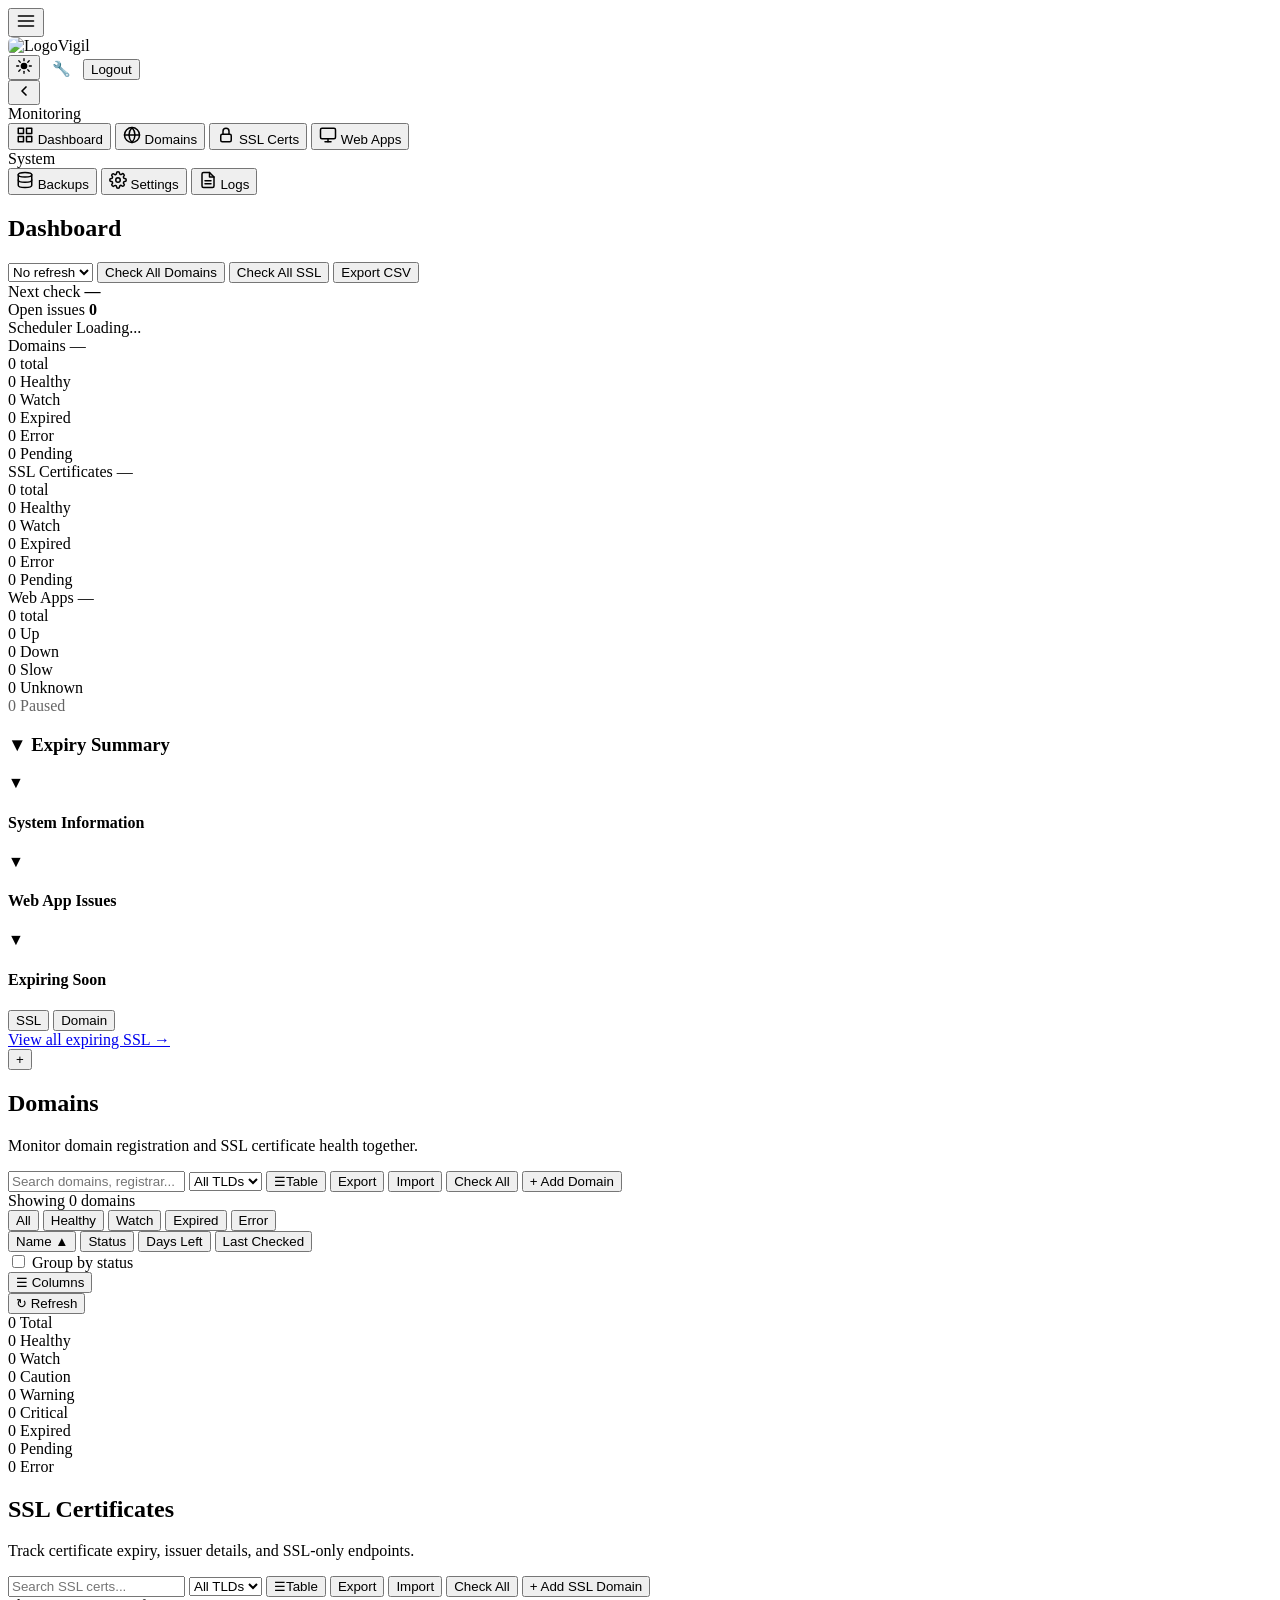
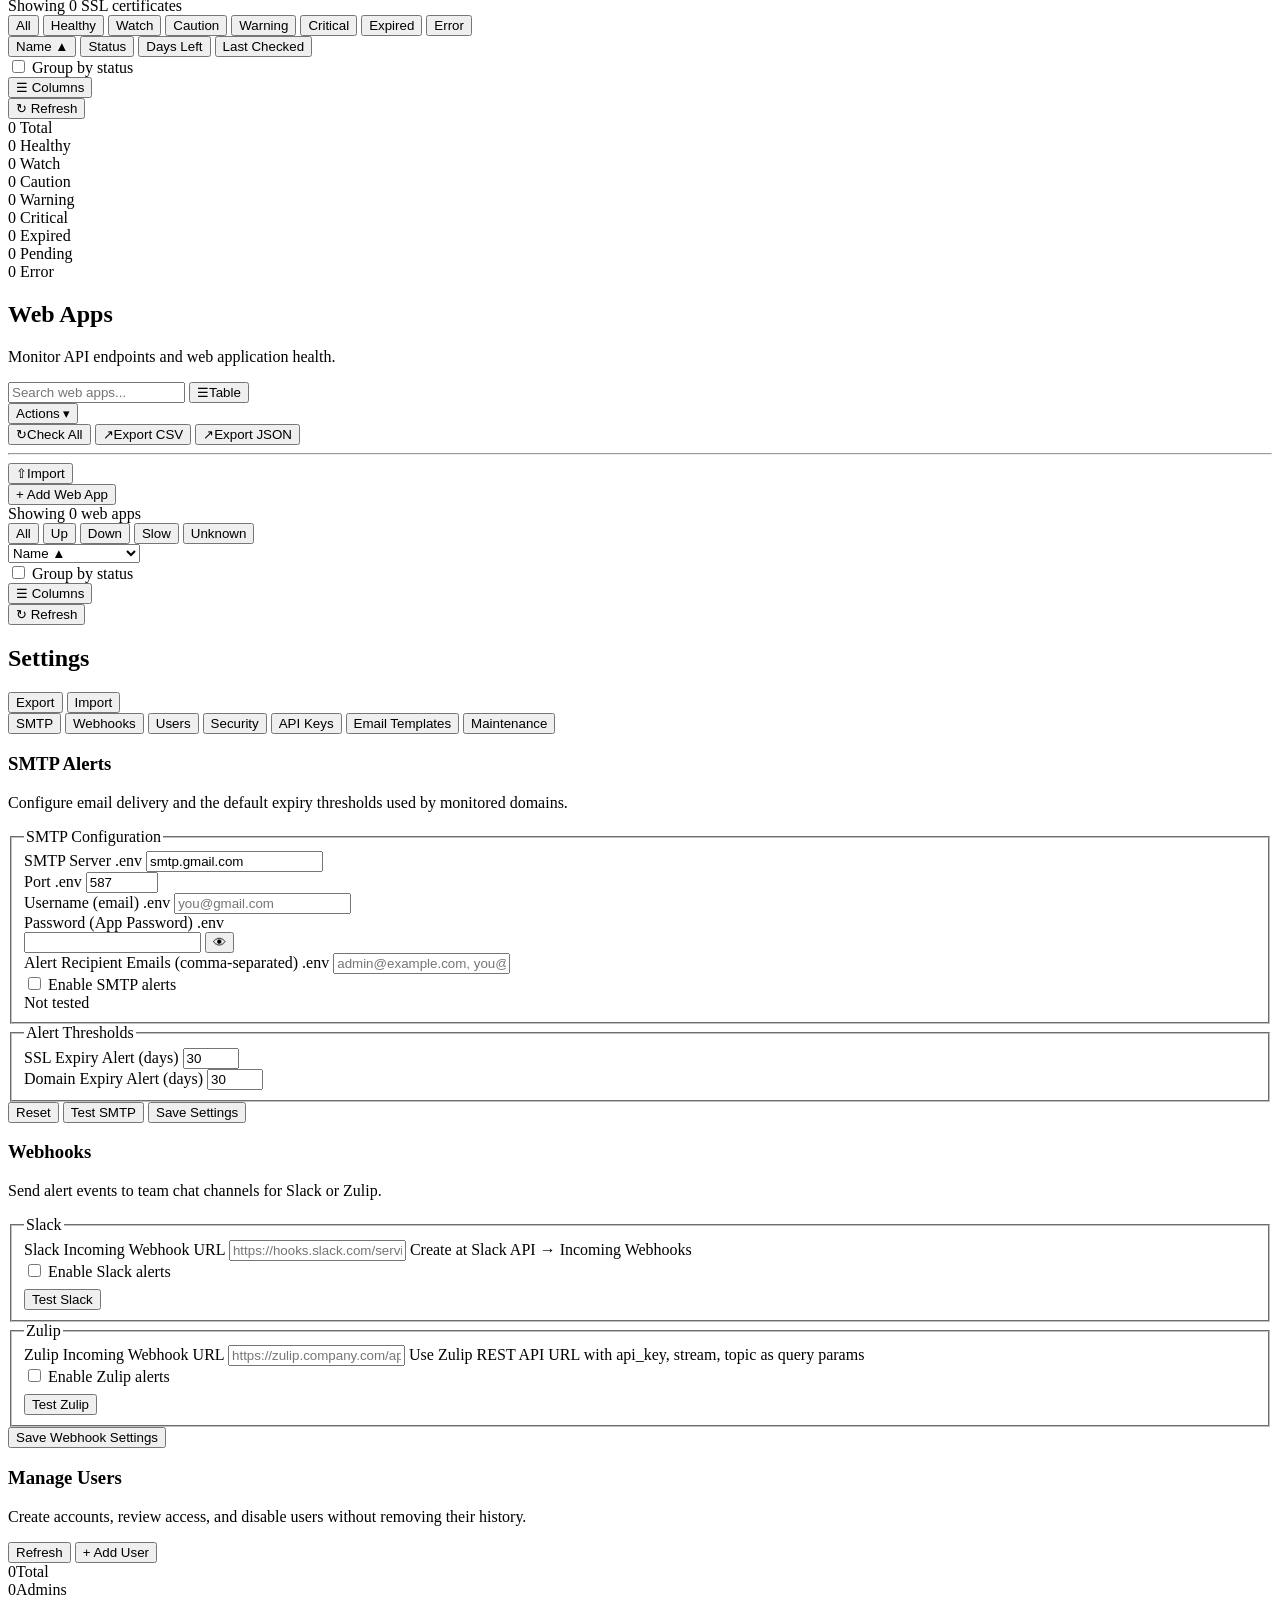
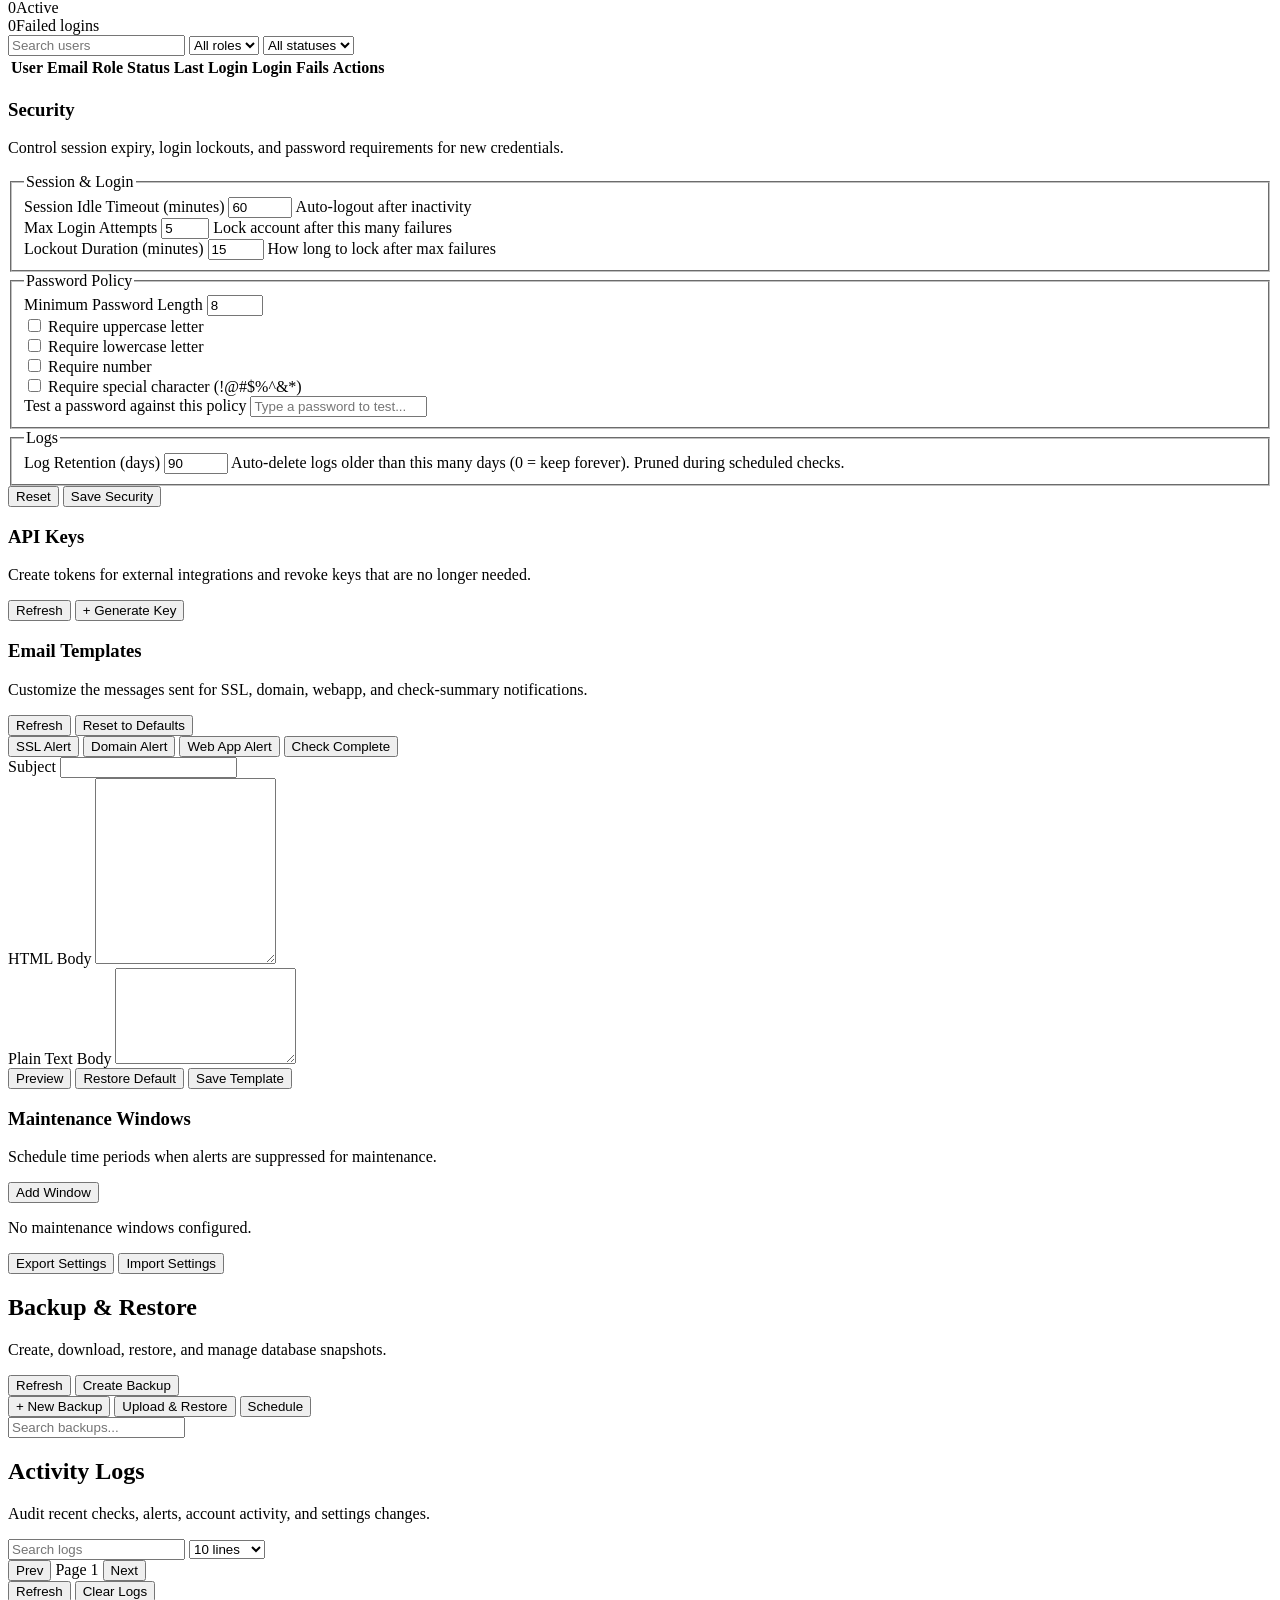
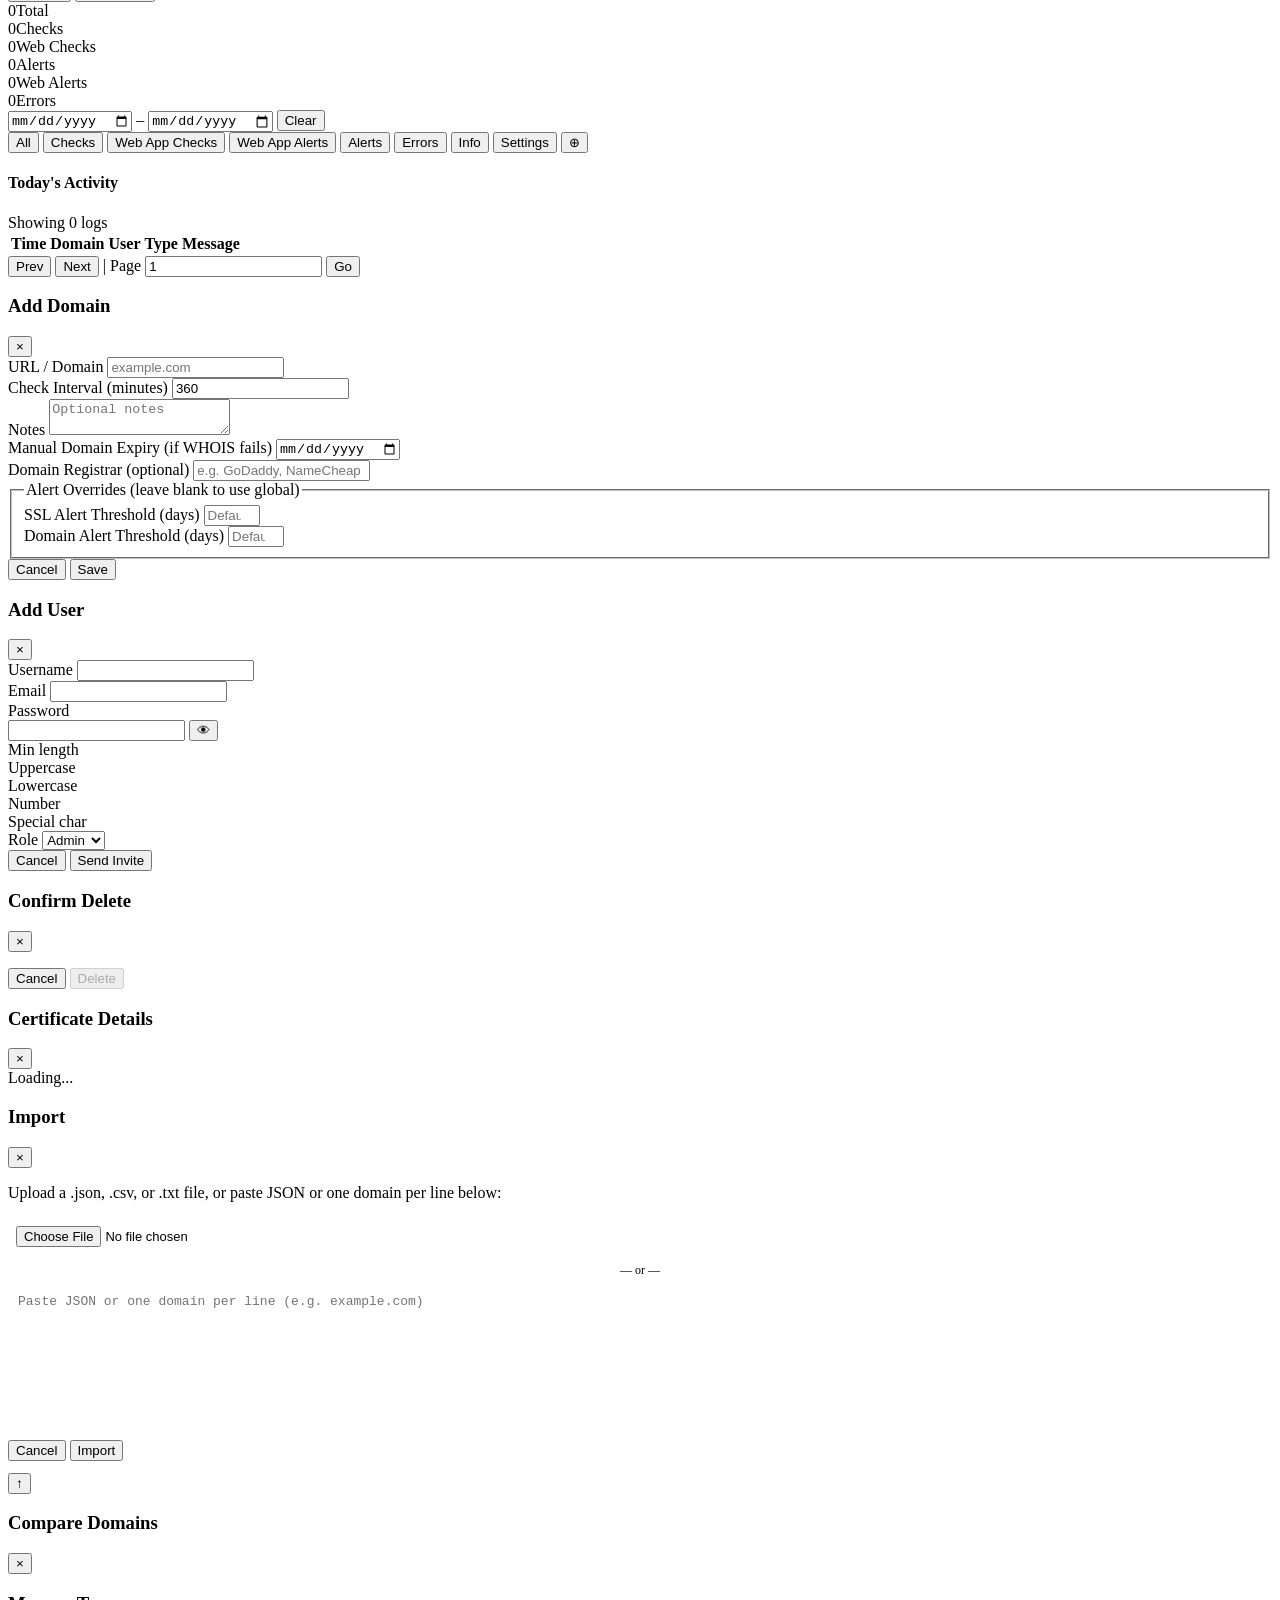
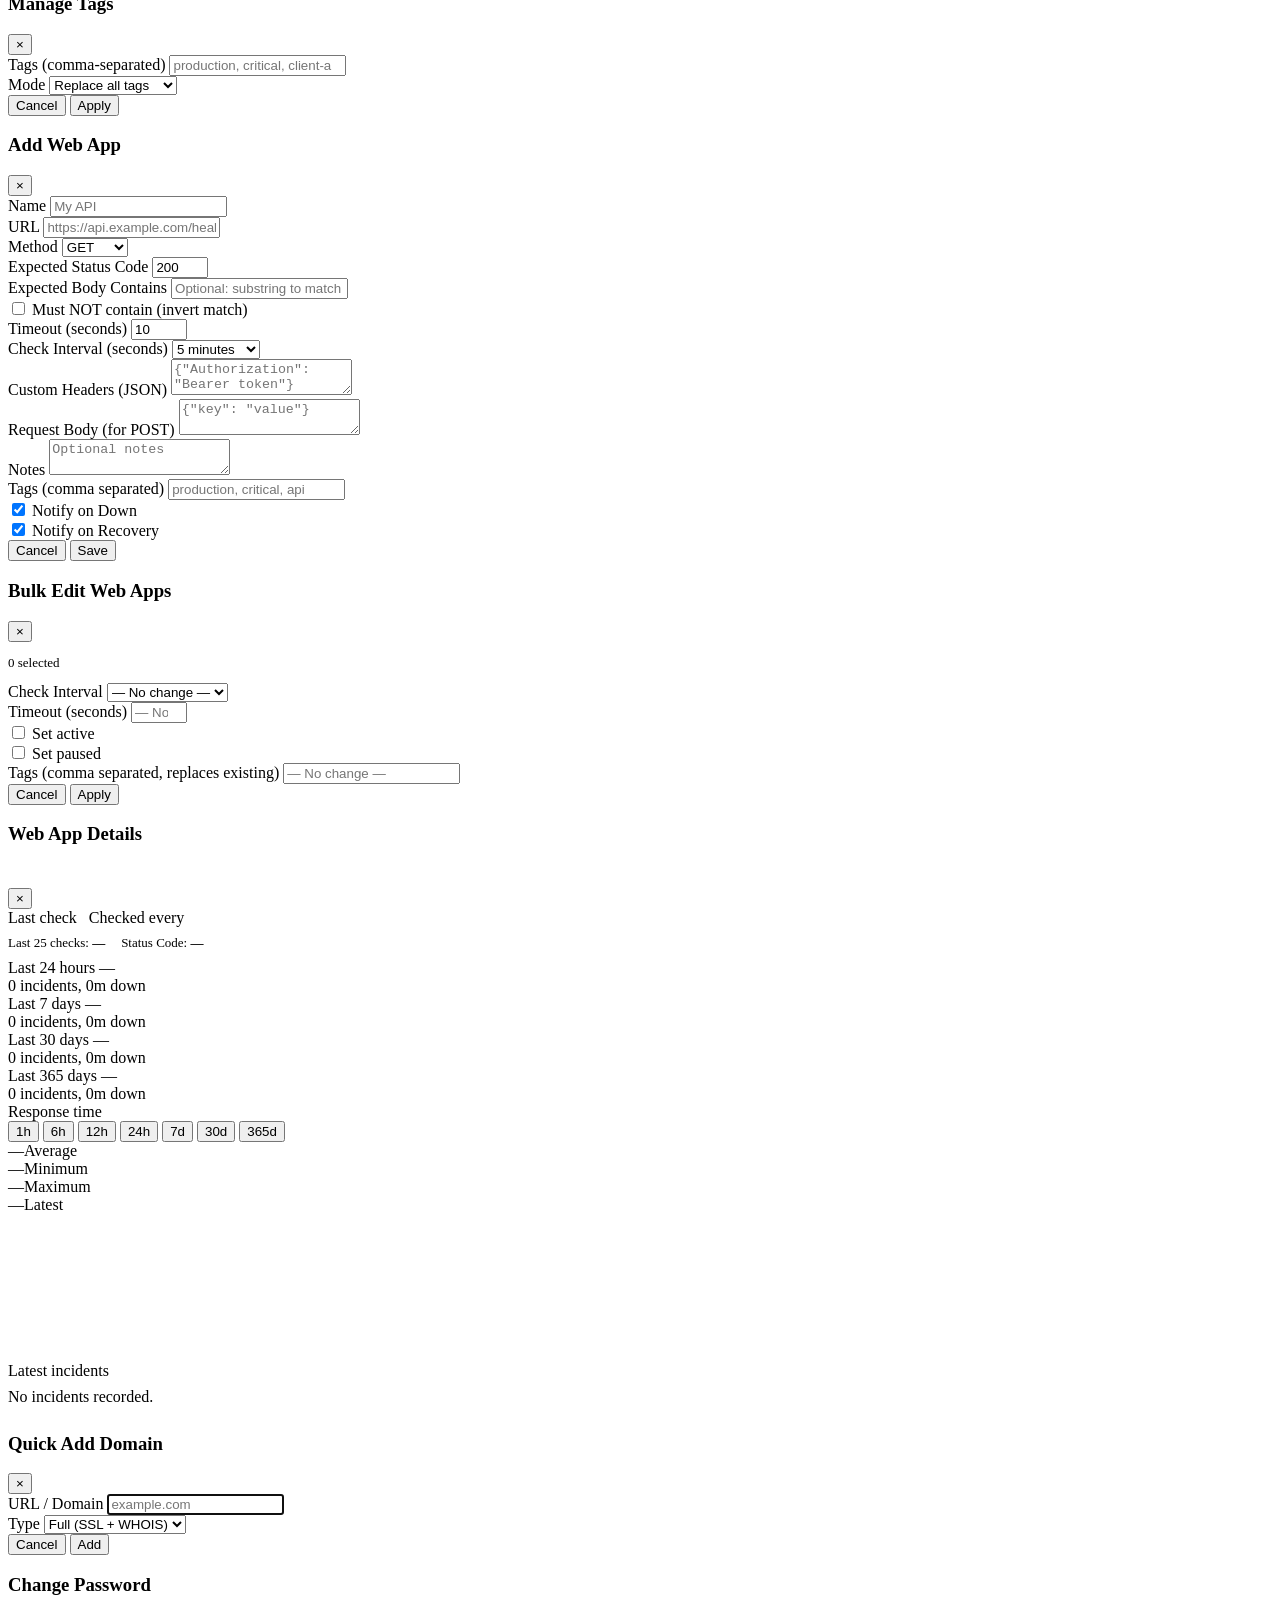
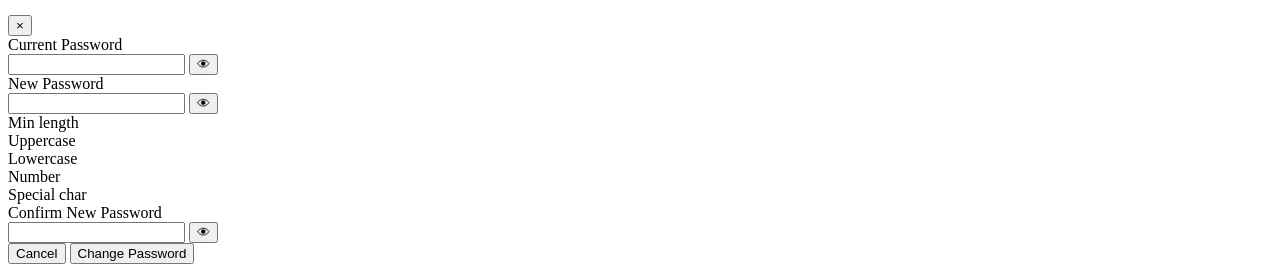
==== commit 28fe224d: "Add Maintenance Windows feature - New maintenance_windows table (models.py): day_of_week, start/end " ====
--- a/ssl_domain_checker/templates/index.html
+++ b/ssl_domain_checker/templates/index.html
@@ -580,6 +580,7 @@
         <button class="settings-tab" data-stab="apikeys" tabindex="0">API Keys</button>
 
         <button class="settings-tab" data-stab="emailtpl" tabindex="0">Email Templates</button>
+        <button class="settings-tab" data-stab="maintenance" tabindex="0">Maintenance</button>
       </div>
 
       <!-- SMTP -->
@@ -863,6 +864,68 @@
         <div id="email-tpl-preview" class="email-tpl-preview" style="display:none"></div>
       </div>
 
+      <!-- Maintenance Windows -->
+      <div class="settings-pane" id="stab-maintenance">
+        <div class="pane-header">
+          <div>
+            <h3>Maintenance Windows</h3>
+            <p class="pane-subtitle">Schedule time periods when alerts are suppressed for maintenance.</p>
+          </div>
+          <div class="header-actions">
+            <button class="btn btn-primary" data-action="add-maintenance-window">Add Window</button>
+          </div>
+        </div>
+        <div id="maintenance-window-list" class="settings-section">
+          <div class="empty-state"><p>No maintenance windows configured.</p></div>
+        </div>
+        <div id="maintenance-window-form" class="settings-form" style="display:none">
+          <div class="form-row">
+            <label for="mw-name">Name</label>
+            <input type="text" id="mw-name" placeholder="e.g. Monthly database migration" maxlength="100">
+          </div>
+          <div class="form-row">
+            <label for="mw-day">Day of Week</label>
+            <select id="mw-day">
+              <option value="7">Every day</option>
+              <option value="0">Sunday</option>
+              <option value="1">Monday</option>
+              <option value="2">Tuesday</option>
+              <option value="3">Wednesday</option>
+              <option value="4">Thursday</option>
+              <option value="5">Friday</option>
+              <option value="6">Saturday</option>
+            </select>
+          </div>
+          <div class="form-row form-row-inline">
+            <div>
+              <label for="mw-start">Start Time</label>
+              <input type="time" id="mw-start" required>
+            </div>
+            <div>
+              <label for="mw-end">End Time</label>
+              <input type="time" id="mw-end" required>
+            </div>
+          </div>
+          <div class="form-row">
+            <label for="mw-target">Target</label>
+            <select id="mw-target">
+              <option value="all">All checks</option>
+              <option value="webapp">Web apps only</option>
+              <option value="domain">Domains only</option>
+              <option value="ssl">SSL only</option>
+            </select>
+          </div>
+          <div class="form-row">
+            <label for="mw-description">Description (optional)</label>
+            <input type="text" id="mw-description" placeholder="Brief reason for this window">
+          </div>
+          <div class="form-actions">
+            <button type="button" class="btn btn-secondary" data-action="cancel-maintenance-window">Cancel</button>
+            <button type="button" class="btn btn-primary" data-action="save-maintenance-window" id="btn-save-mw">Save</button>
+          </div>
+        </div>
+      </div>
+
       <div class="settings-footer">
         <button class="btn btn-secondary" data-action="export-settings">Export Settings</button>
         <button class="btn btn-secondary" data-action="import-settings">Import Settings</button>
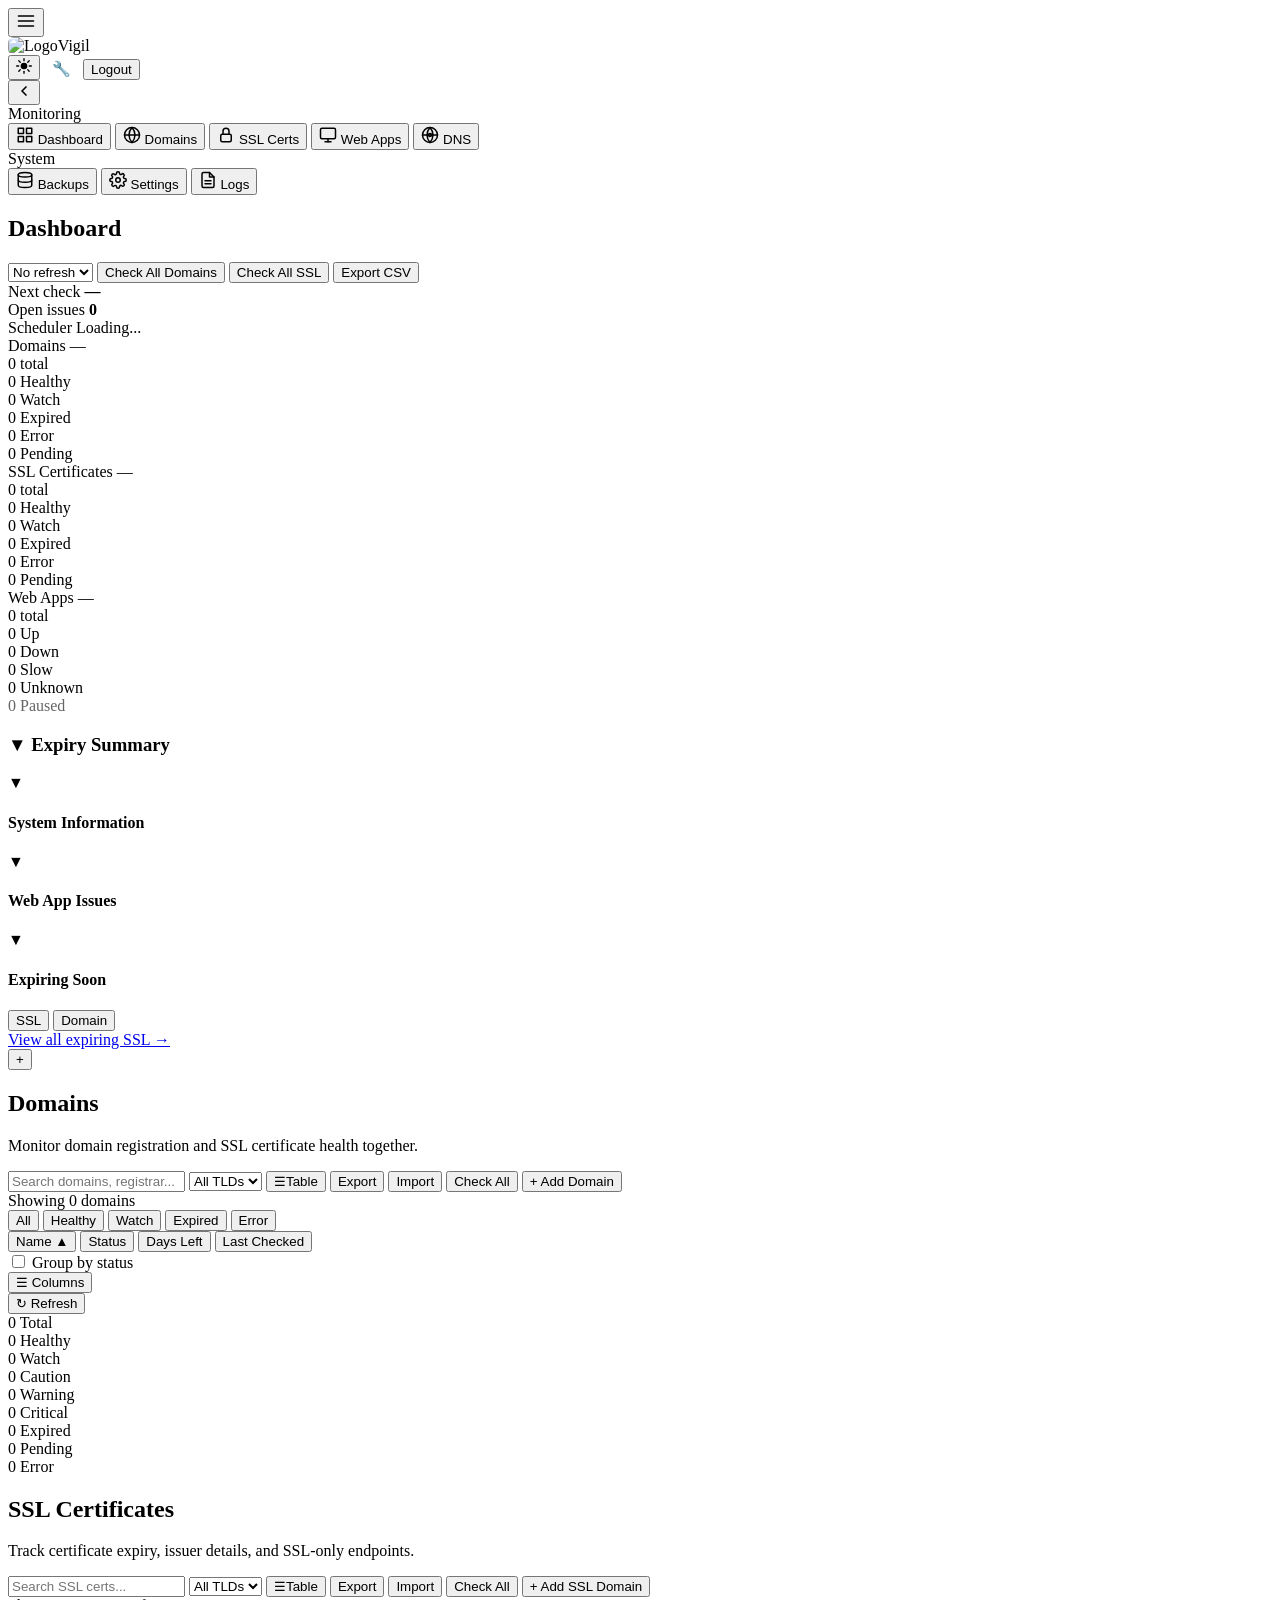
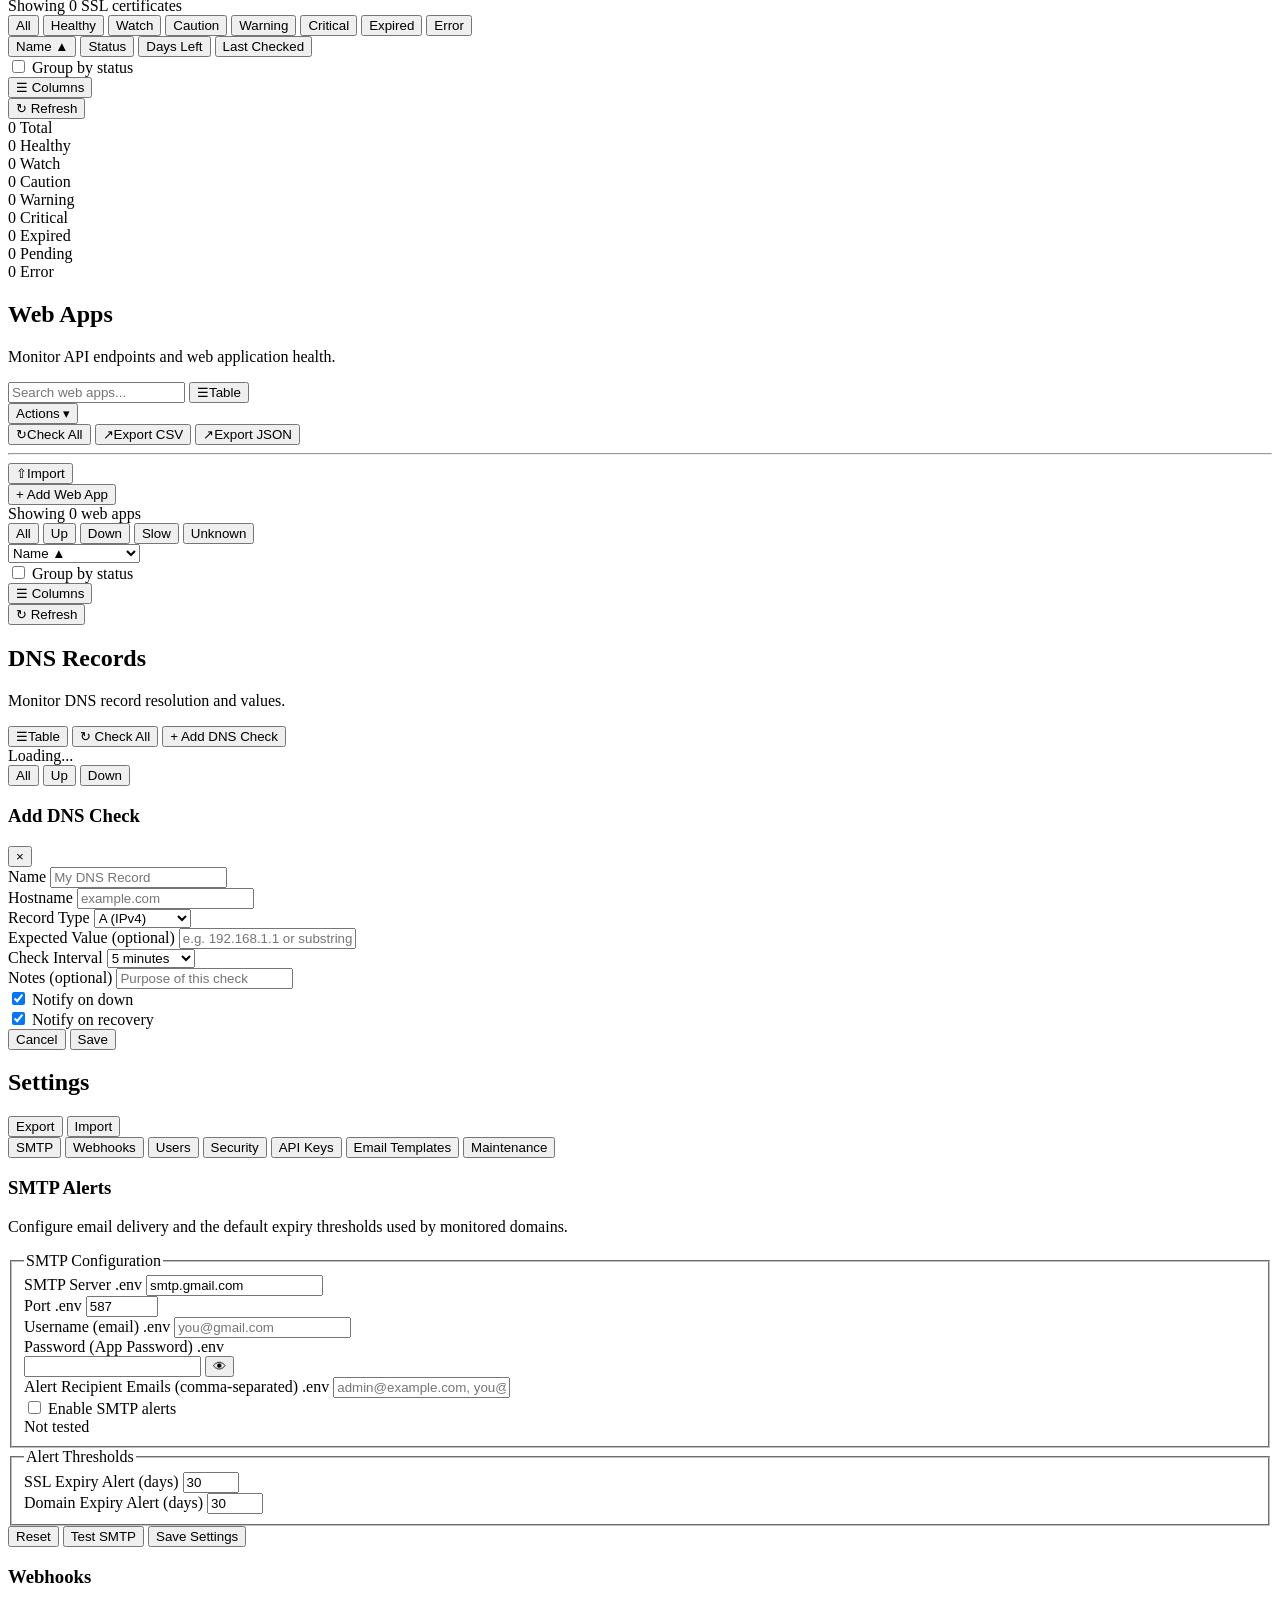
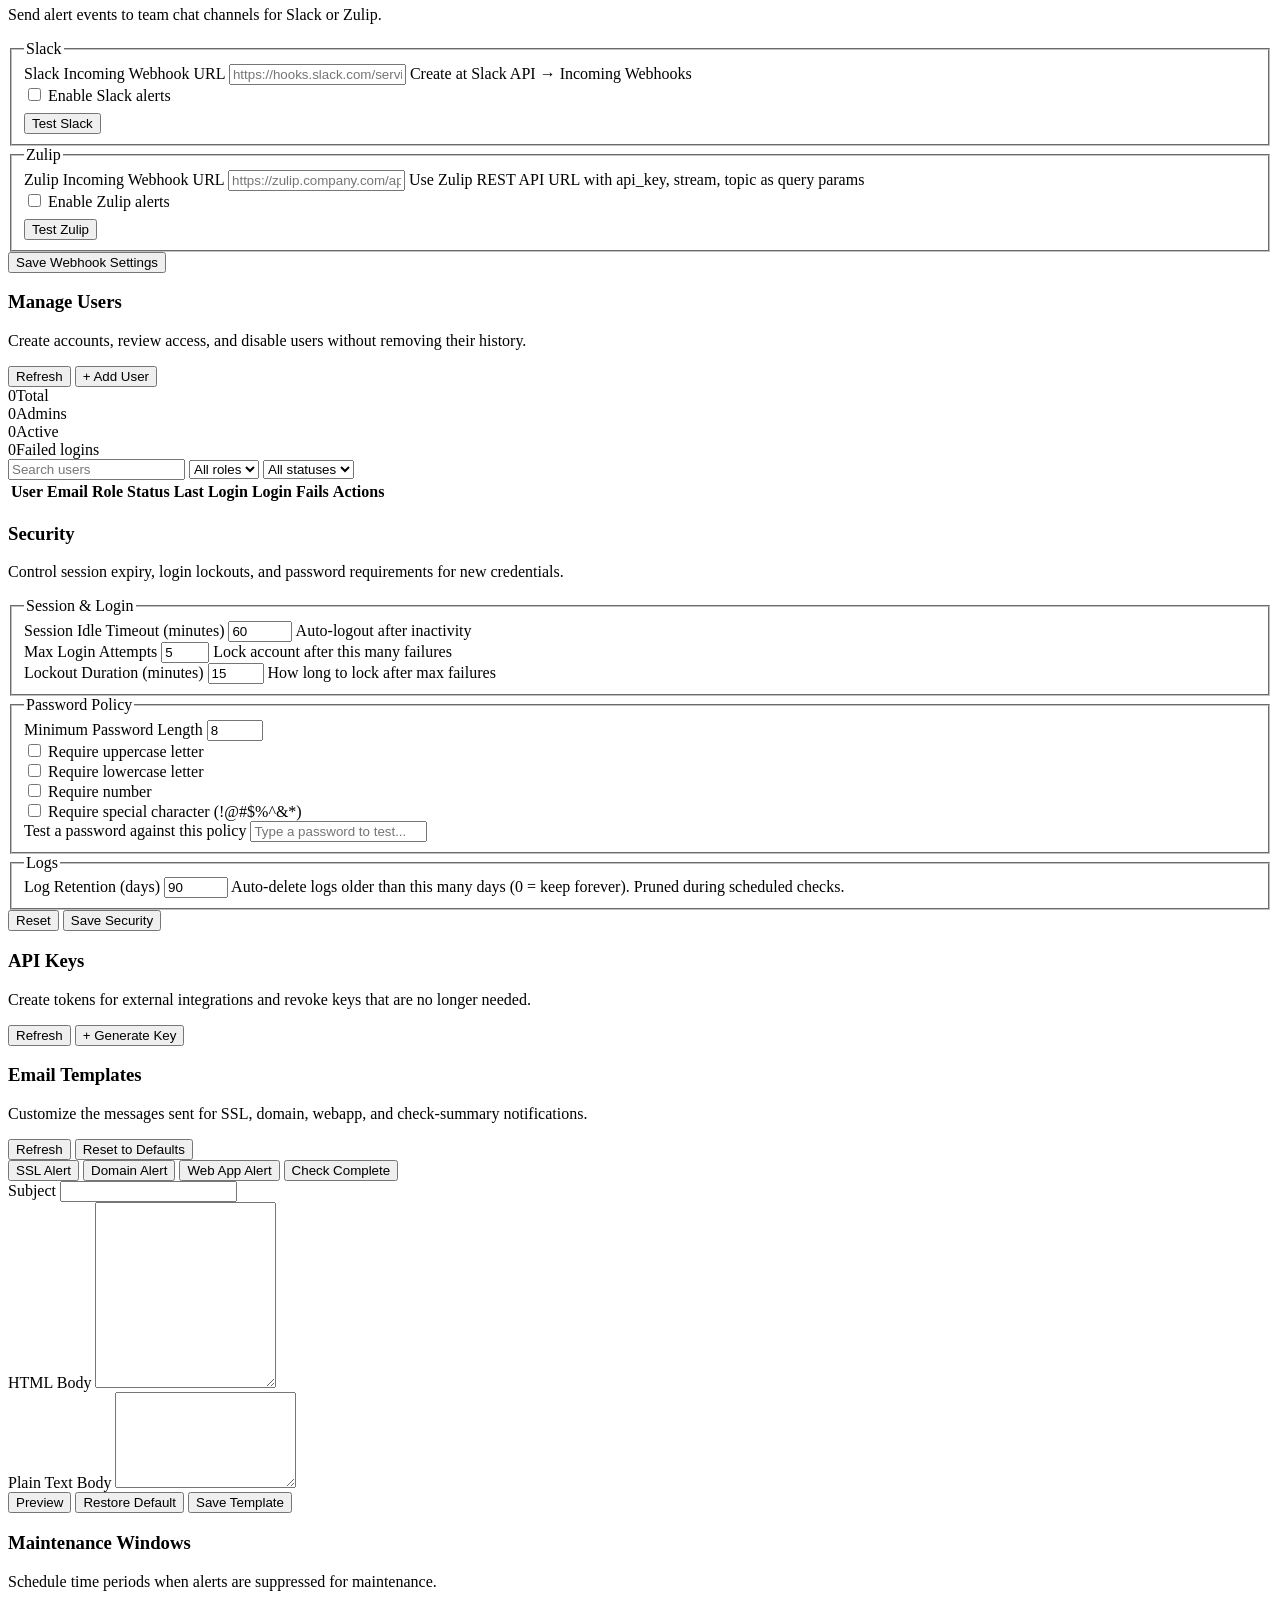
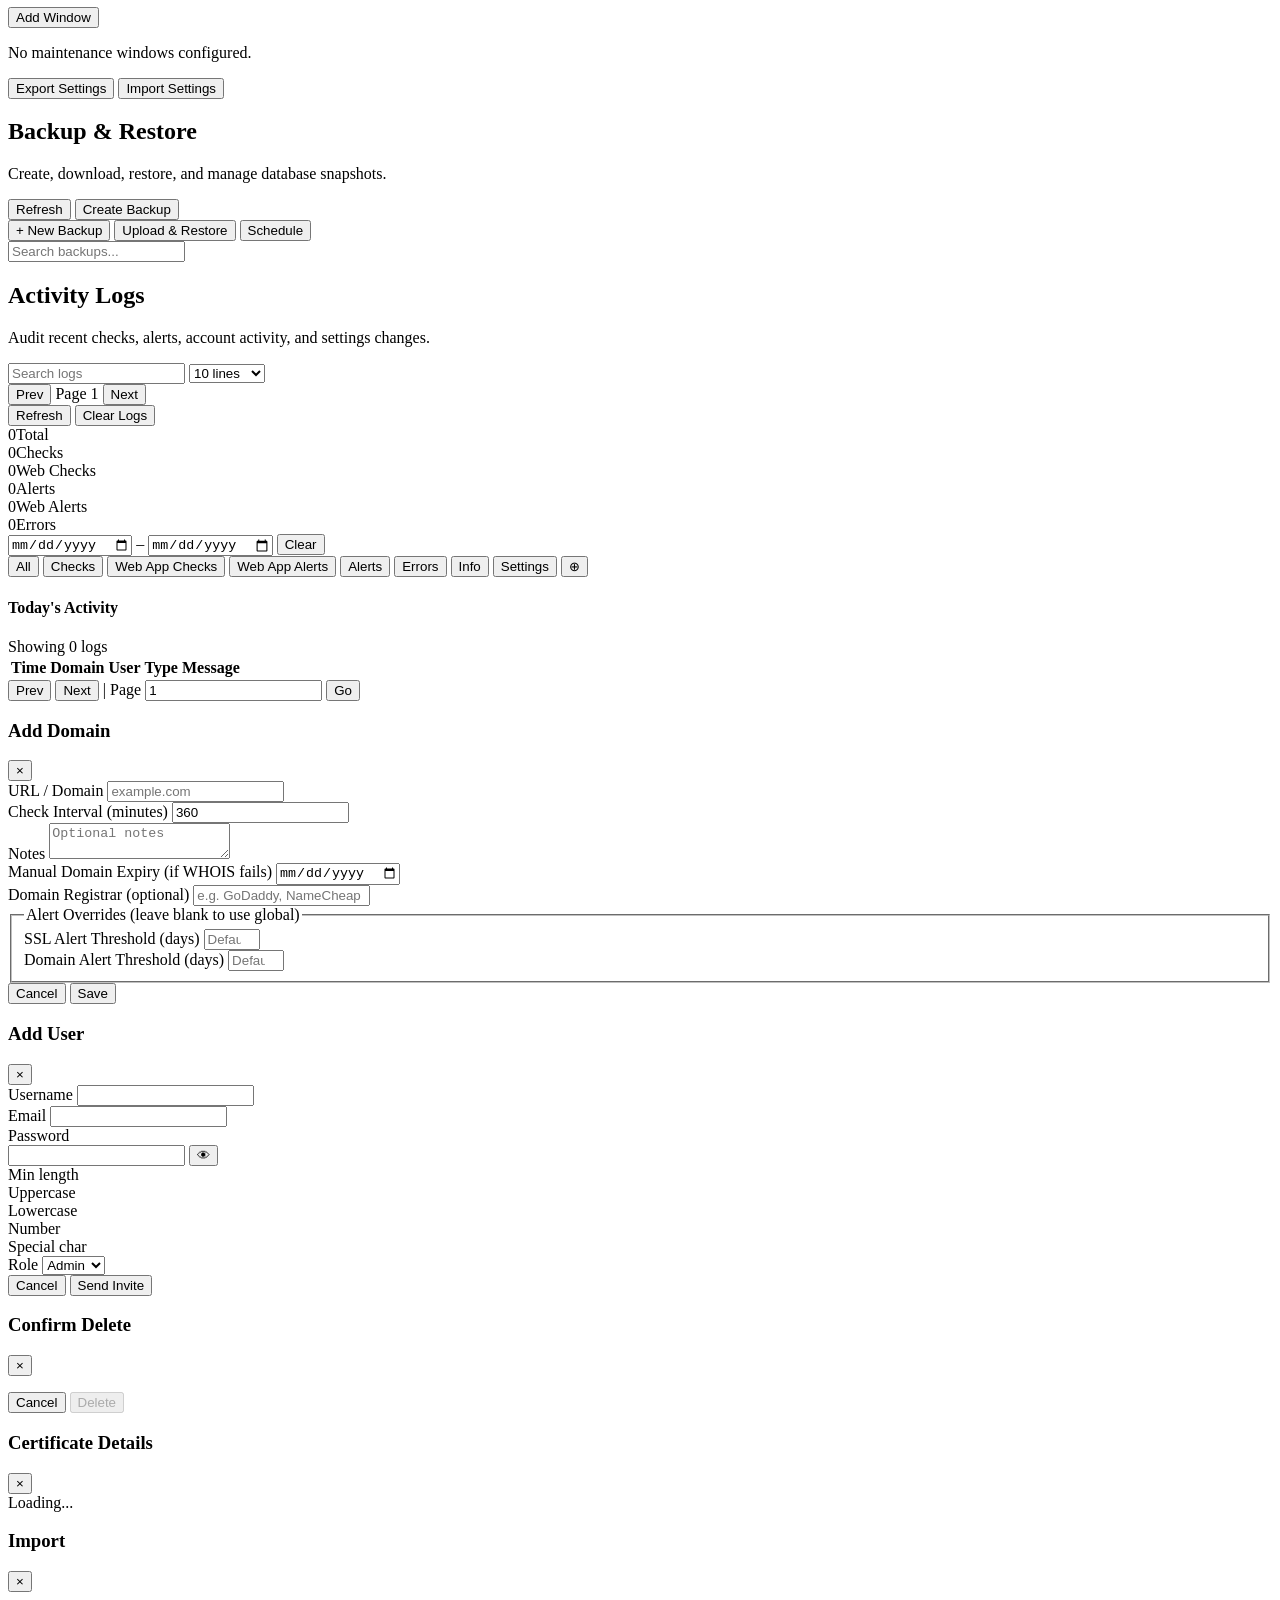
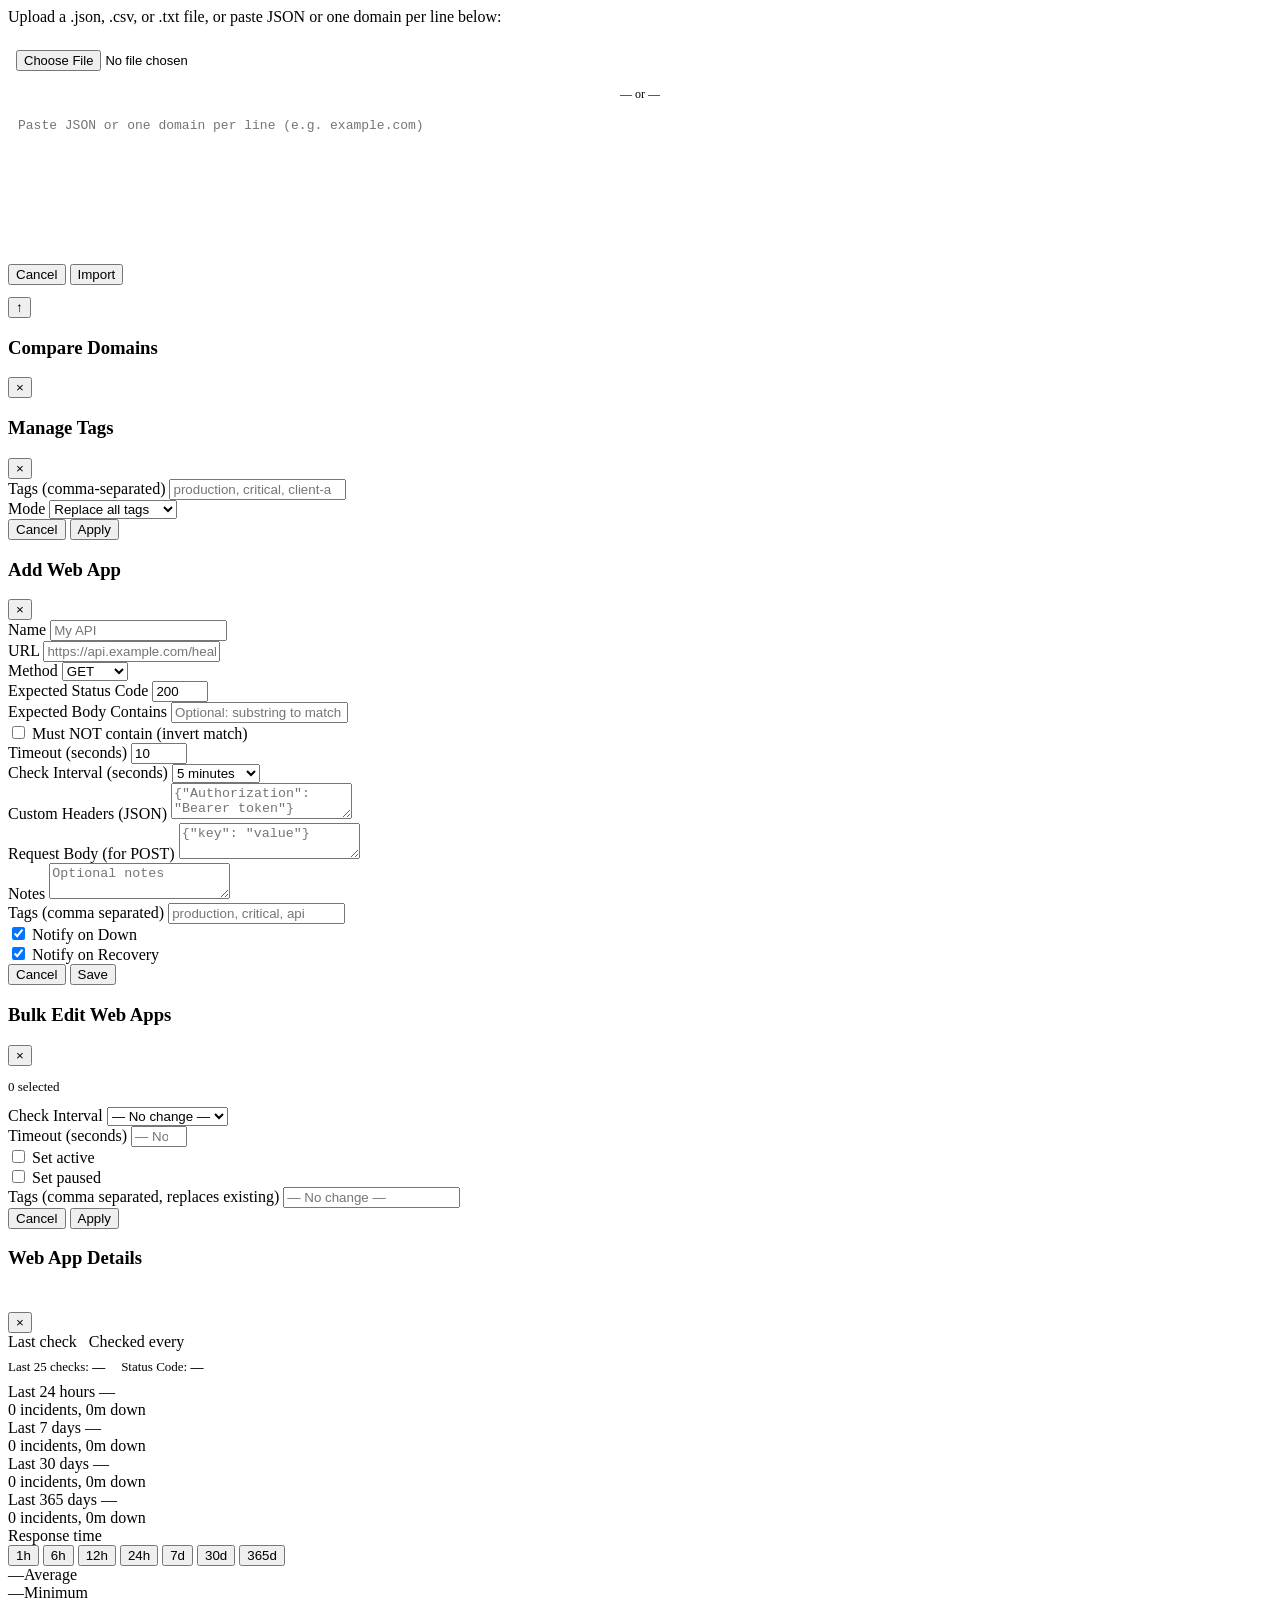
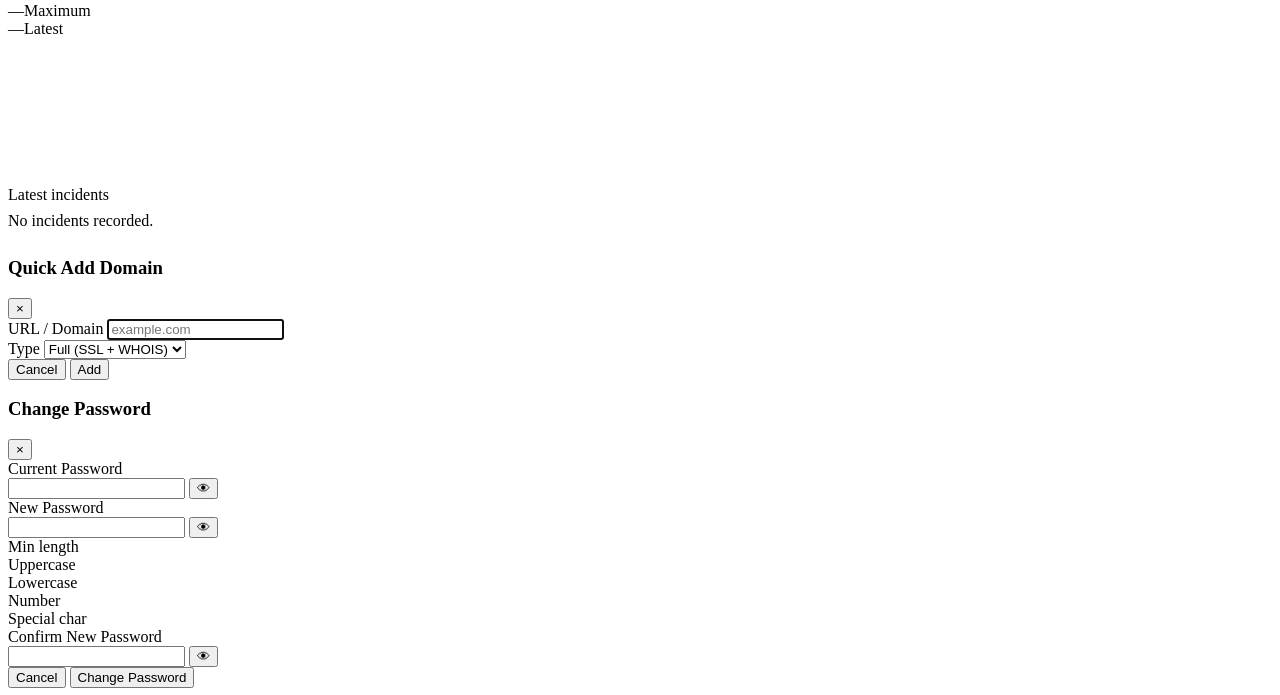
==== commit 29adeafe: "Add DNS Record Monitoring feature - New dns_checker.py module: A/AAAA/CNAME via socket, MX/NS/TXT/SO" ====
--- a/ssl_domain_checker/templates/index.html
+++ b/ssl_domain_checker/templates/index.html
@@ -48,6 +48,10 @@
       <button class="sidebar-item" data-view="webapps" title="Web Apps">
         <svg viewBox="0 0 24 24" width="18" height="18" fill="none" stroke="currentColor" stroke-width="2" stroke-linecap="round" stroke-linejoin="round"><rect x="2" y="3" width="20" height="14" rx="2"/><line x1="8" y1="21" x2="16" y2="21"/><line x1="12" y1="17" x2="12" y2="21"/></svg>
         <span>Web Apps</span>
+      </button>
+      <button class="sidebar-item" data-view="dns" title="DNS">
+        <svg viewBox="0 0 24 24" width="18" height="18" fill="none" stroke="currentColor" stroke-width="2" stroke-linecap="round" stroke-linejoin="round"><path d="M12 2a10 10 0 1 0 0 20 10 10 0 0 0 0-20z"/><path d="M2 12h20"/><path d="M12 2a15.3 15.3 0 0 1 4 10 15.3 15.3 0 0 1-4 10 15.3 15.3 0 0 1-4-10 15.3 15.3 0 0 1 4-10z"/><circle cx="12" cy="12" r="2"/></svg>
+        <span>DNS</span>
       </button>
       <div class="sidebar-group-label">System</div>
       <button class="sidebar-item" data-view="backups" title="Backups">
@@ -560,6 +564,103 @@
       </div>
     </section>
 
+    <!-- DNS View -->
+    <section id="view-dns" class="view">
+      <div class="view-header">
+        <div>
+          <h2>DNS Records</h2>
+          <p class="view-subtitle">Monitor DNS record resolution and values.</p>
+        </div>
+        <div class="header-actions">
+          <button class="btn btn-secondary" data-action="toggle-view-dns" title="Switch to table view"><span class="view-toggle-icon">&#9776;</span><span class="view-toggle-label">Table</span></button>
+          <button class="btn btn-secondary" data-action="check-all-dns">&#x21bb; Check All</button>
+          <button class="btn btn-primary" data-action="add-dns-check">+ Add DNS Check</button>
+        </div>
+      </div>
+      <div class="domain-list-summary" id="dns-summary">
+        <span id="dns-result">Loading...</span>
+      </div>
+      <div class="domain-filters" id="dns-filters">
+        <button class="log-filter active" data-dns-filter="all">All <span class="filter-count" id="dns-count-all"></span></button>
+        <button class="log-filter" data-dns-filter="up">Up <span class="filter-count" id="dns-count-up"></span></button>
+        <button class="log-filter" data-dns-filter="down">Down <span class="filter-count" id="dns-count-down"></span></button>
+      </div>
+      <div id="dns-list" class="domain-list"></div>
+      <div class="domain-table-wrapper"><table id="dns-table" class="domain-table" style="display:none">
+        <thead><tr><th class="col-name">Name</th><th class="col-hostname">Hostname</th><th class="col-type">Type</th><th class="col-expected">Expected</th><th class="col-status">Status</th><th class="col-last-result">Last Value</th><th class="col-checked">Last Checked</th><th class="col-actions">Actions</th></tr></thead>
+        <tbody id="dns-table-body"></tbody>
+      </table></div>
+      <div class="empty-state" id="dns-empty" style="display:none">
+        <h3>No DNS checks configured</h3>
+        <p>Add DNS records to monitor resolution and expected values.</p>
+        <div class="empty-actions">
+          <button class="btn btn-primary" data-action="add-dns-check">+ Add Your First DNS Check</button>
+        </div>
+      </div>
+    </section>
+
+    <!-- DNS Modal -->
+    <div id="dns-modal" class="modal">
+      <div class="modal-backdrop" data-action="close-dns-modal"></div>
+      <div class="modal-content">
+        <div class="modal-header">
+          <h3 id="dns-modal-title">Add DNS Check</h3>
+          <button class="modal-close" data-action="close-dns-modal">&times;</button>
+        </div>
+        <form id="dns-form">
+          <input type="hidden" id="dns-id">
+          <div class="form-row">
+            <label for="dns-name">Name</label>
+            <input type="text" id="dns-name" placeholder="My DNS Record" required>
+          </div>
+          <div class="form-row">
+            <label for="dns-hostname">Hostname</label>
+            <input type="text" id="dns-hostname" placeholder="example.com" required>
+          </div>
+          <div class="form-row">
+            <label for="dns-record-type">Record Type</label>
+            <select id="dns-record-type">
+              <option value="A">A (IPv4)</option>
+              <option value="AAAA">AAAA (IPv6)</option>
+              <option value="CNAME">CNAME</option>
+              <option value="MX">MX</option>
+              <option value="NS">NS</option>
+              <option value="TXT">TXT</option>
+              <option value="SOA">SOA</option>
+            </select>
+          </div>
+          <div class="form-row">
+            <label for="dns-expected">Expected Value (optional)</label>
+            <input type="text" id="dns-expected" placeholder="e.g. 192.168.1.1 or substring match">
+          </div>
+          <div class="form-row">
+            <label for="dns-check-interval">Check Interval</label>
+            <select id="dns-check-interval">
+              <option value="60">1 minute</option>
+              <option value="300" selected>5 minutes</option>
+              <option value="900">15 minutes</option>
+              <option value="1800">30 minutes</option>
+              <option value="3600">1 hour</option>
+            </select>
+          </div>
+          <div class="form-row">
+            <label for="dns-notes">Notes (optional)</label>
+            <input type="text" id="dns-notes" placeholder="Purpose of this check">
+          </div>
+          <div class="form-row form-checkbox-row">
+            <label><input type="checkbox" id="dns-notify-down" checked> Notify on down</label>
+          </div>
+          <div class="form-row form-checkbox-row">
+            <label><input type="checkbox" id="dns-notify-recovery" checked> Notify on recovery</label>
+          </div>
+          <div class="modal-footer">
+            <button type="button" class="btn btn-secondary" data-action="close-dns-modal">Cancel</button>
+            <button type="submit" class="btn btn-primary">Save</button>
+          </div>
+        </form>
+      </div>
+    </div>
+
     <!-- Settings View -->
     <section id="view-settings" class="view">
       <div class="view-header">
@@ -913,6 +1014,7 @@
               <option value="webapp">Web apps only</option>
               <option value="domain">Domains only</option>
               <option value="ssl">SSL only</option>
+              <option value="dns">DNS only</option>
             </select>
           </div>
           <div class="form-row">
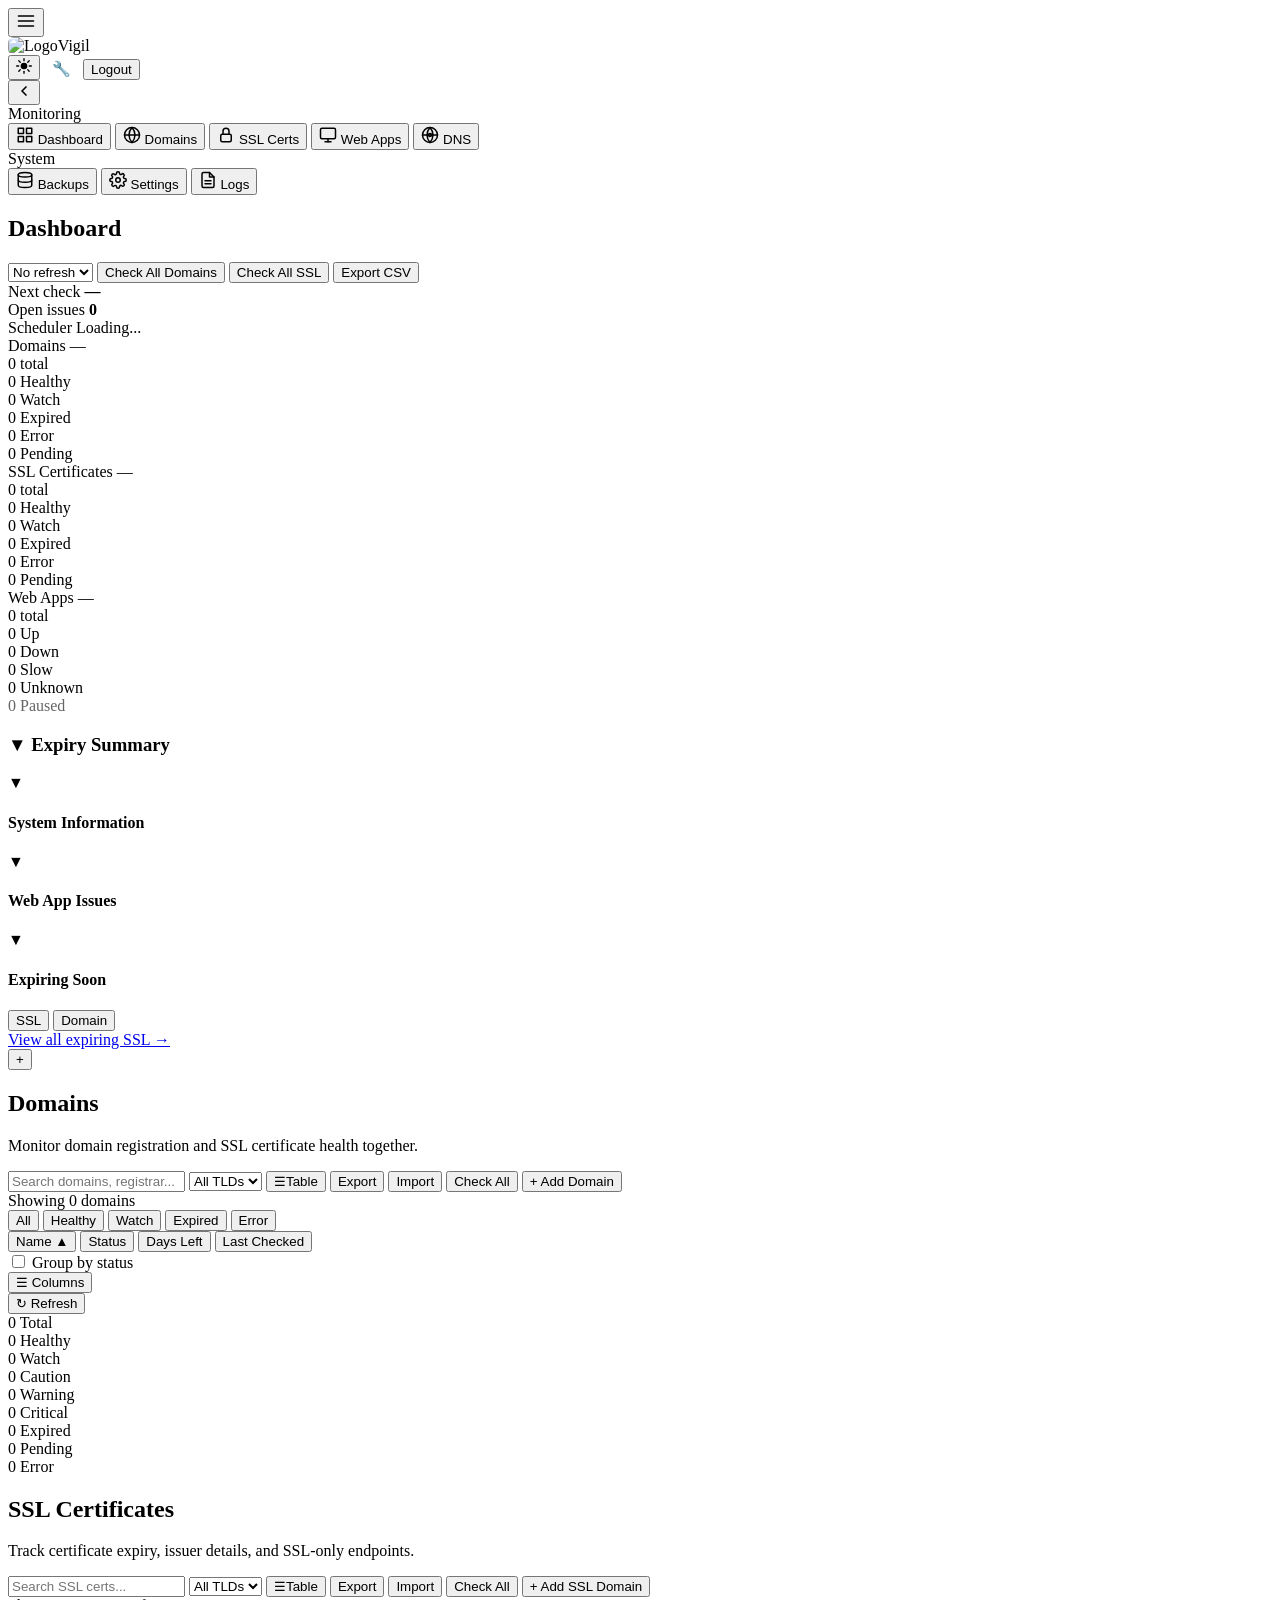
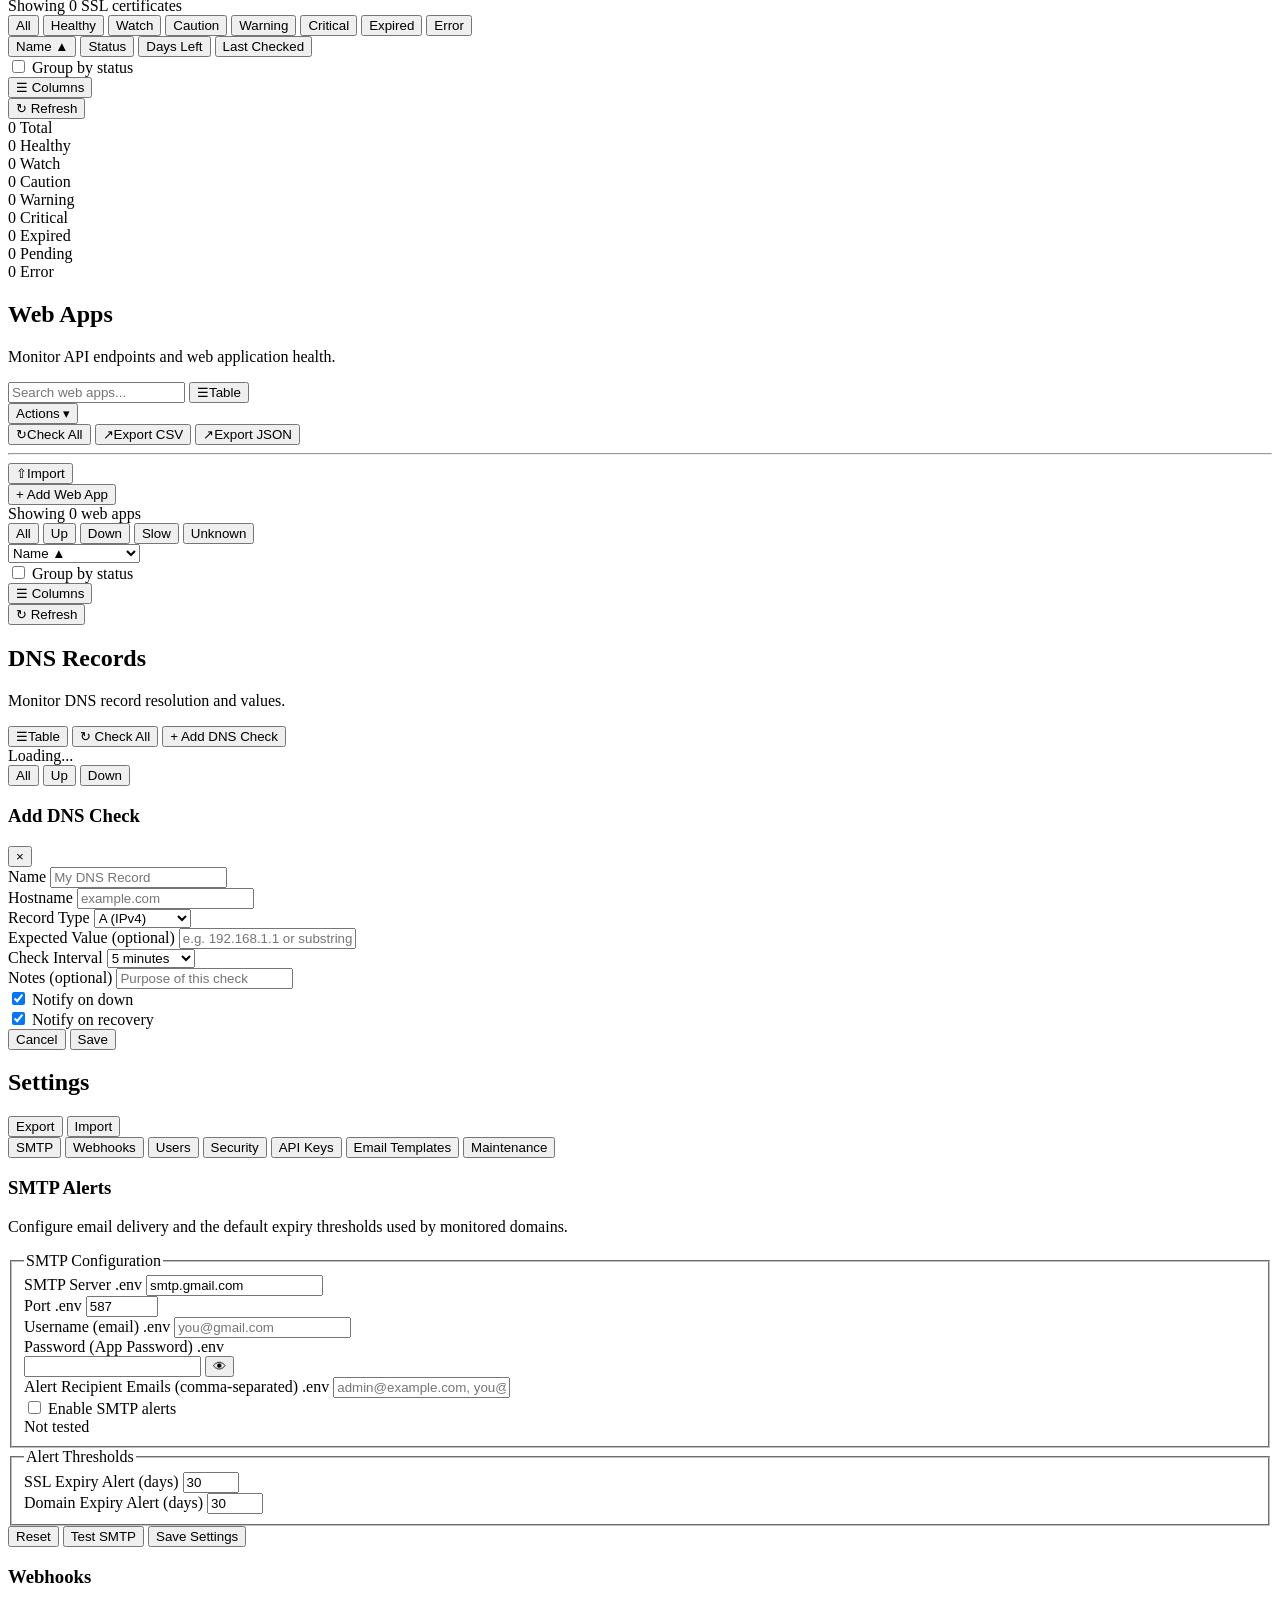
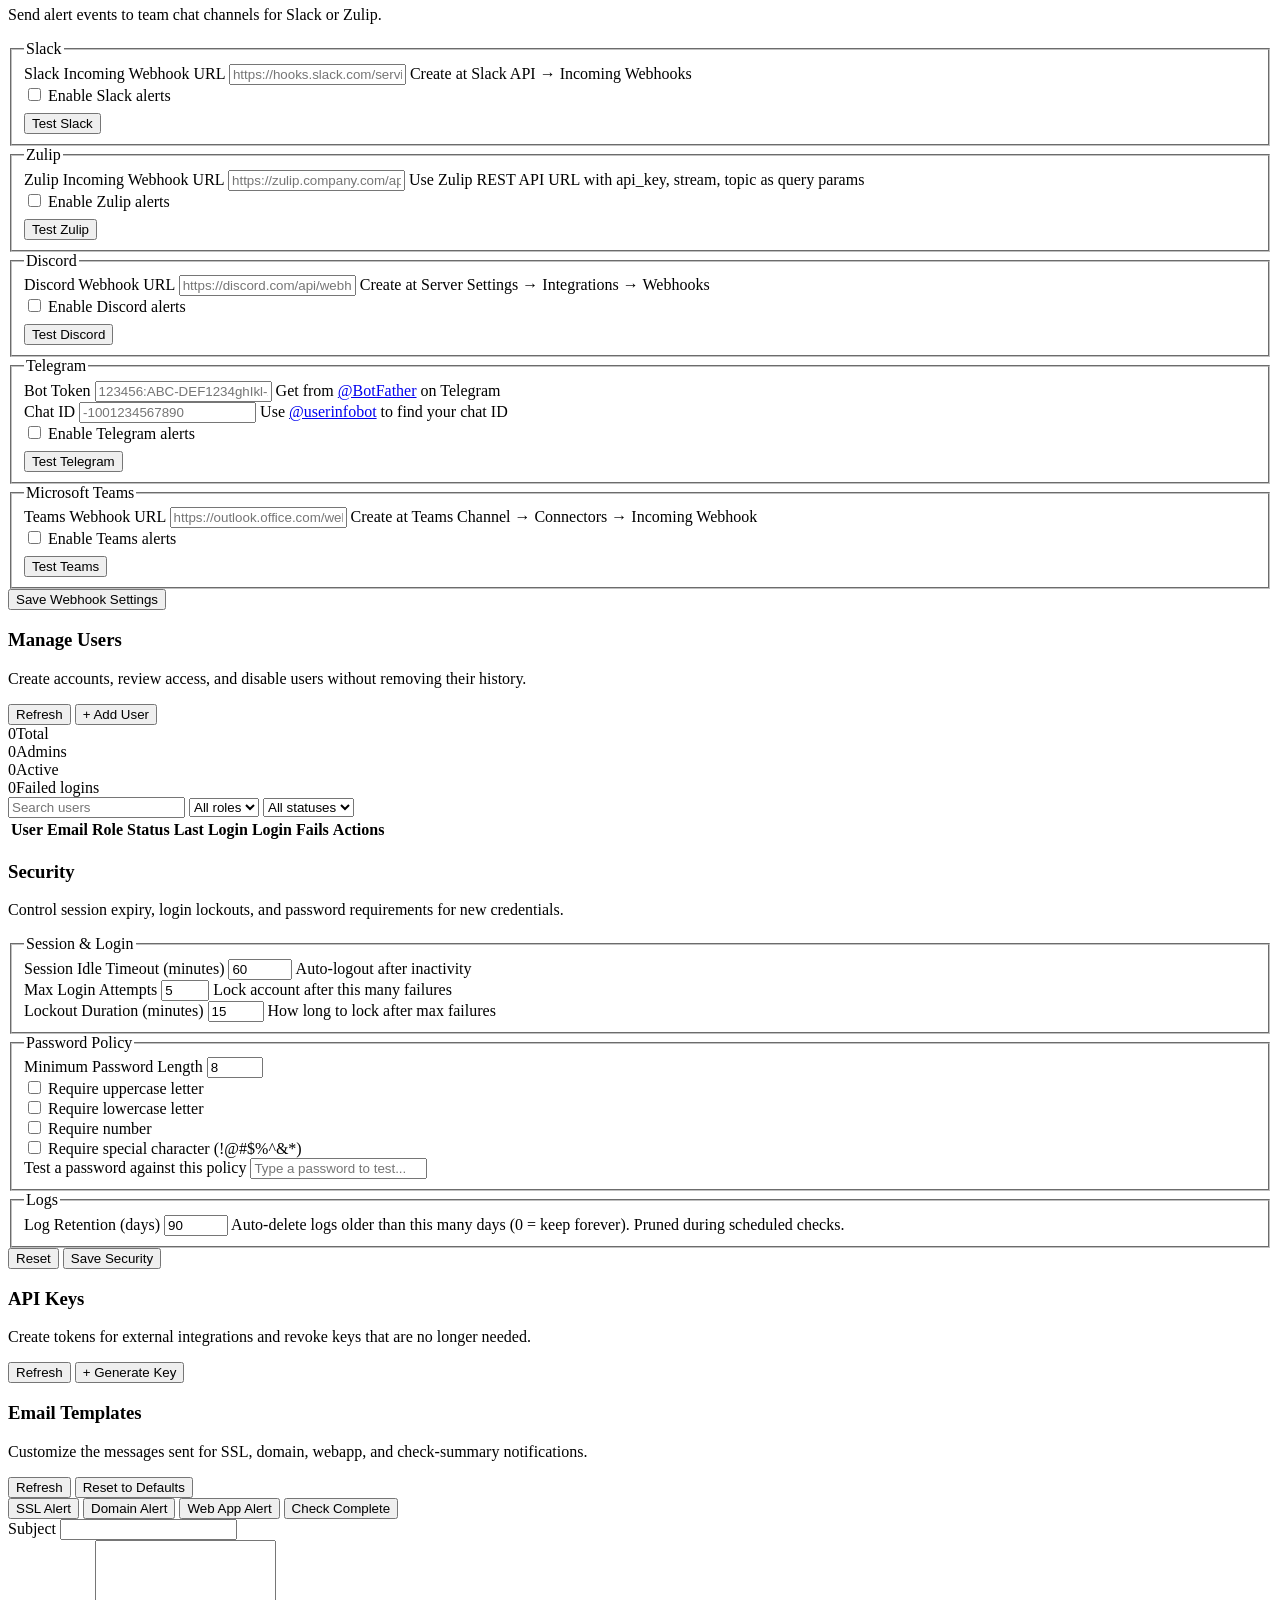
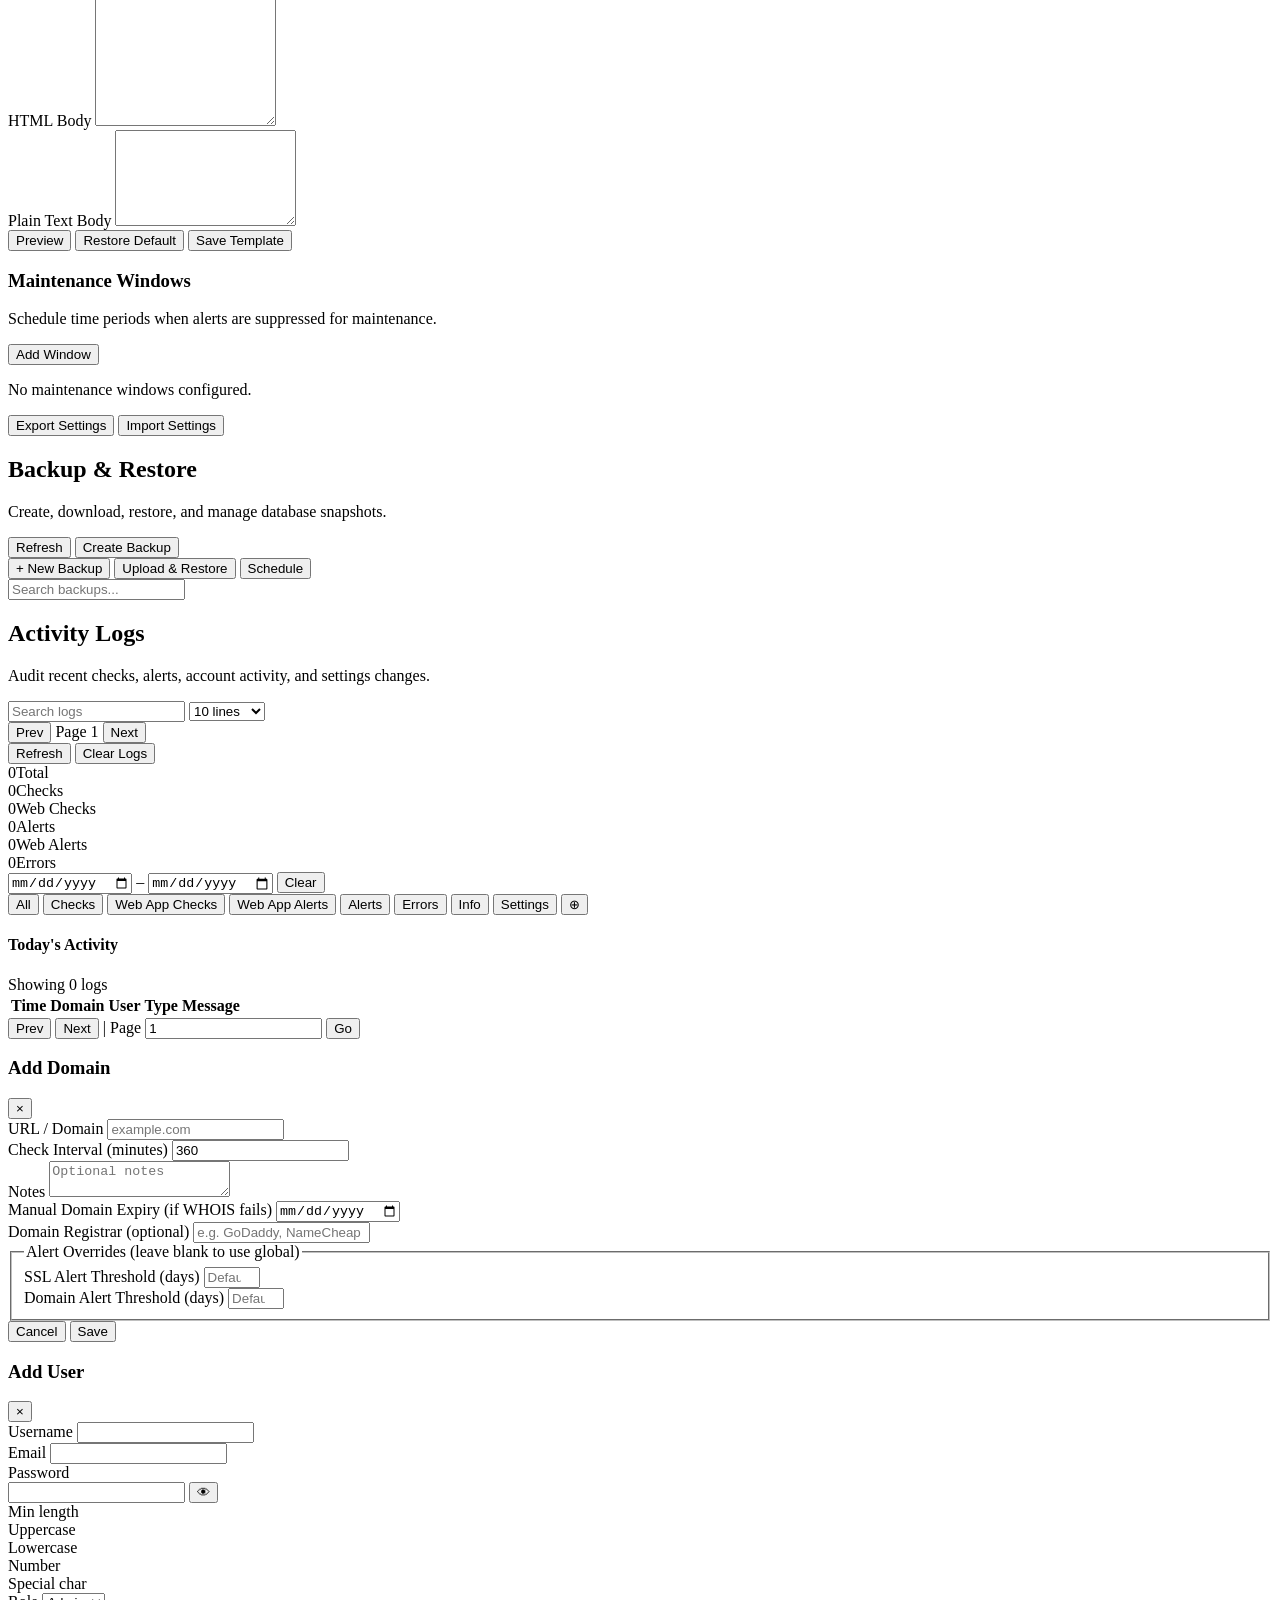
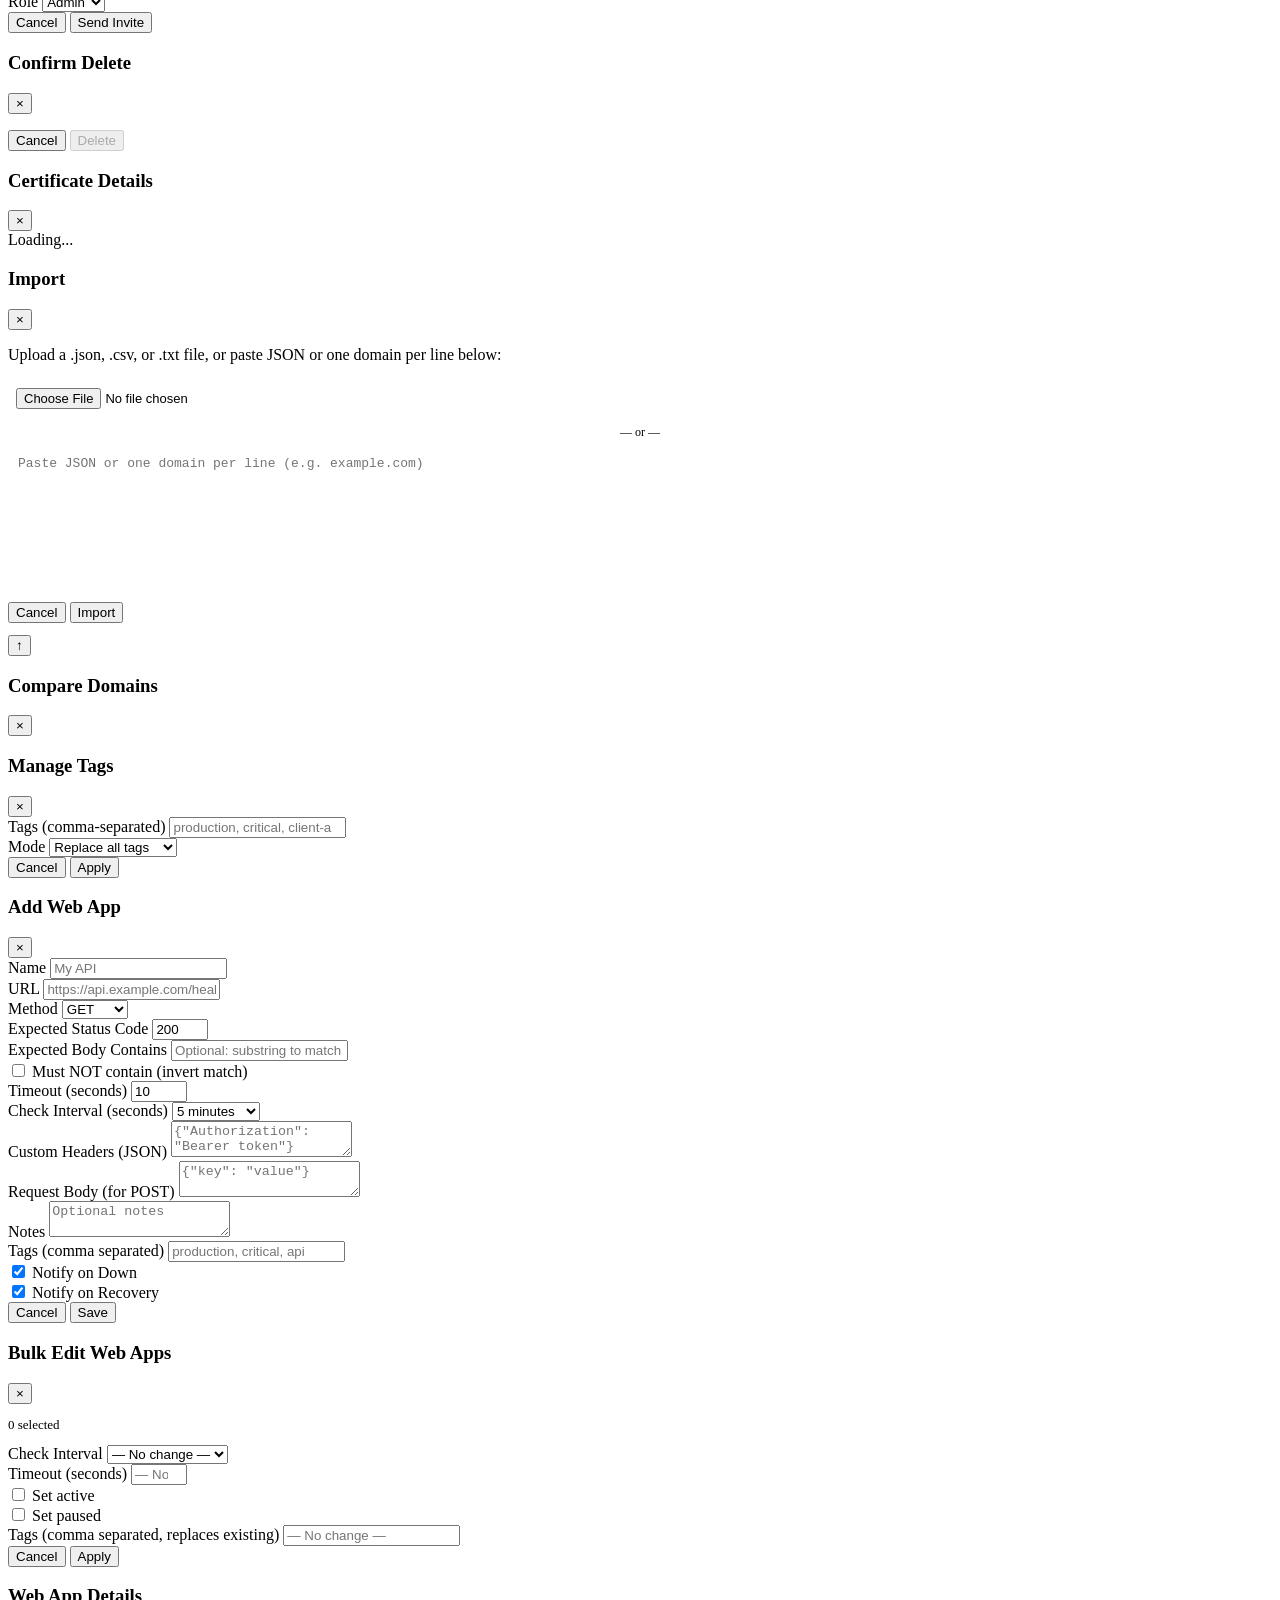
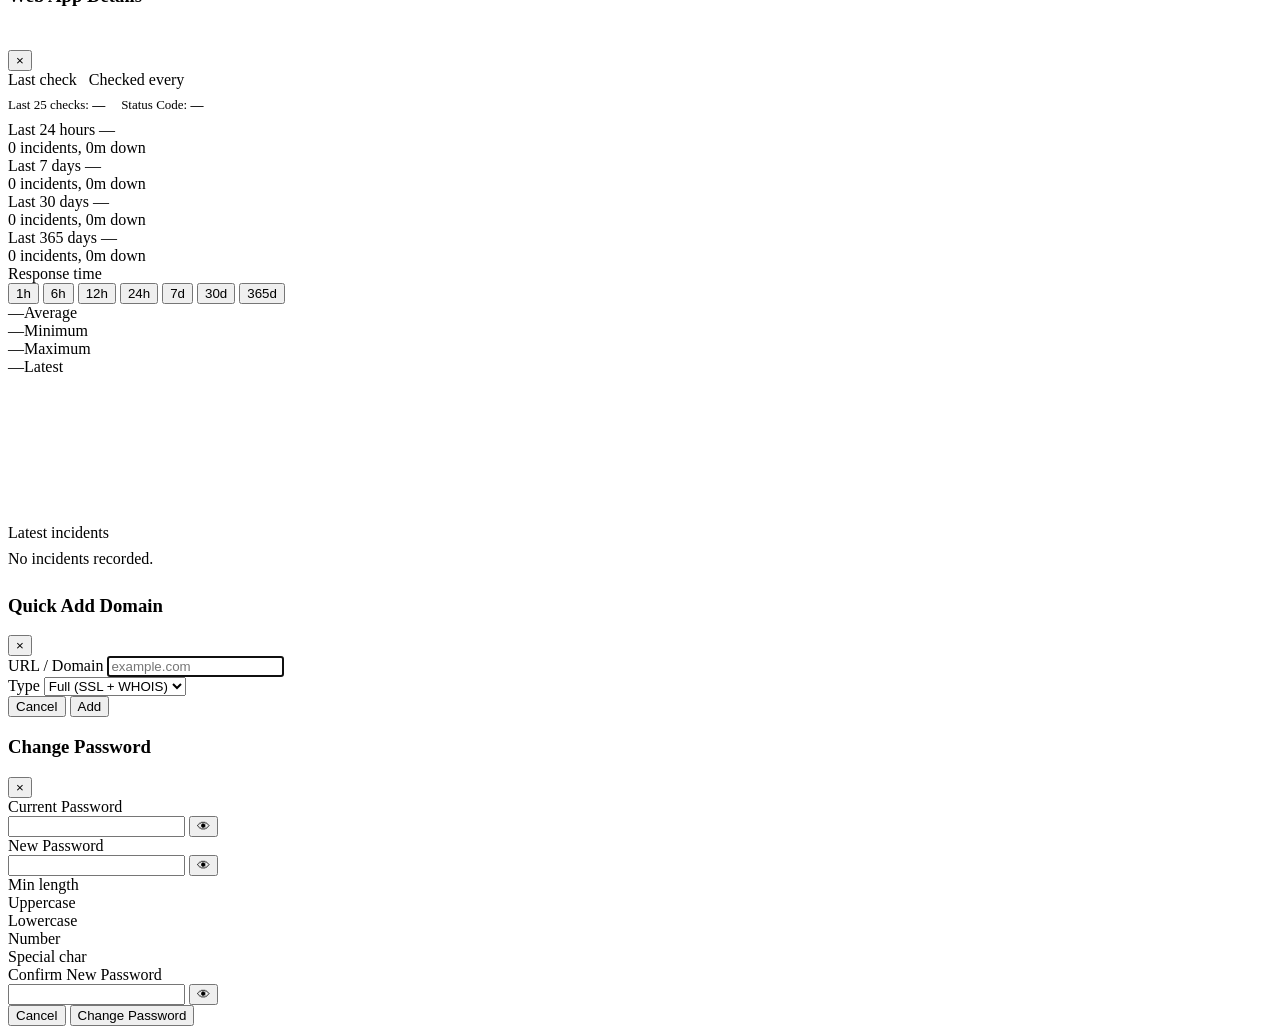
==== commit 999e4b05: "Add Discord, Telegram, and Teams webhook alert channels - _send_discord(): Discord embed webhook wit" ====
--- a/ssl_domain_checker/templates/index.html
+++ b/ssl_domain_checker/templates/index.html
@@ -790,6 +790,56 @@
               <span id="test-zulip-result" class="inline-result"></span>
             </div>
           </fieldset>
+          <fieldset>
+            <legend>Discord</legend>
+            <div class="form-row">
+              <label for="discord_webhook_url">Discord Webhook URL</label>
+              <input type="url" id="discord_webhook_url" placeholder="https://discord.com/api/webhooks/xxx/yyy">
+              <span class="field-hint">Create at Server Settings → Integrations → Webhooks</span>
+            </div>
+            <div class="form-row checkbox-row">
+              <label><input type="checkbox" id="discord_enabled"> Enable Discord alerts</label>
+            </div>
+            <div class="form-actions" style="margin-top:8px">
+              <button type="button" class="btn btn-secondary" data-action="test-webhook" data-webhook-type="discord">Test Discord</button>
+              <span id="test-discord-result" class="inline-result"></span>
+            </div>
+          </fieldset>
+          <fieldset>
+            <legend>Telegram</legend>
+            <div class="form-row">
+              <label for="telegram_bot_token">Bot Token</label>
+              <input type="text" id="telegram_bot_token" placeholder="123456:ABC-DEF1234ghIkl-zyx57W2v1u123ew11">
+              <span class="field-hint">Get from <a href="https://t.me/BotFather" target="_blank" rel="noopener">@BotFather</a> on Telegram</span>
+            </div>
+            <div class="form-row">
+              <label for="telegram_chat_id">Chat ID</label>
+              <input type="text" id="telegram_chat_id" placeholder="-1001234567890">
+              <span class="field-hint">Use <a href="https://t.me/userinfobot" target="_blank" rel="noopener">@userinfobot</a> to find your chat ID</span>
+            </div>
+            <div class="form-row checkbox-row">
+              <label><input type="checkbox" id="telegram_enabled"> Enable Telegram alerts</label>
+            </div>
+            <div class="form-actions" style="margin-top:8px">
+              <button type="button" class="btn btn-secondary" data-action="test-webhook" data-webhook-type="telegram">Test Telegram</button>
+              <span id="test-telegram-result" class="inline-result"></span>
+            </div>
+          </fieldset>
+          <fieldset>
+            <legend>Microsoft Teams</legend>
+            <div class="form-row">
+              <label for="teams_webhook_url">Teams Webhook URL</label>
+              <input type="url" id="teams_webhook_url" placeholder="https://outlook.office.com/webhook/.../IncomingWebhook/...">
+              <span class="field-hint">Create at Teams Channel → Connectors → Incoming Webhook</span>
+            </div>
+            <div class="form-row checkbox-row">
+              <label><input type="checkbox" id="teams_enabled"> Enable Teams alerts</label>
+            </div>
+            <div class="form-actions" style="margin-top:8px">
+              <button type="button" class="btn btn-secondary" data-action="test-webhook" data-webhook-type="teams">Test Teams</button>
+              <span id="test-teams-result" class="inline-result"></span>
+            </div>
+          </fieldset>
           <div class="form-actions">
             <button type="submit" class="btn btn-primary" id="btn-save-webhooks">Save Webhook Settings</button>
           </div>
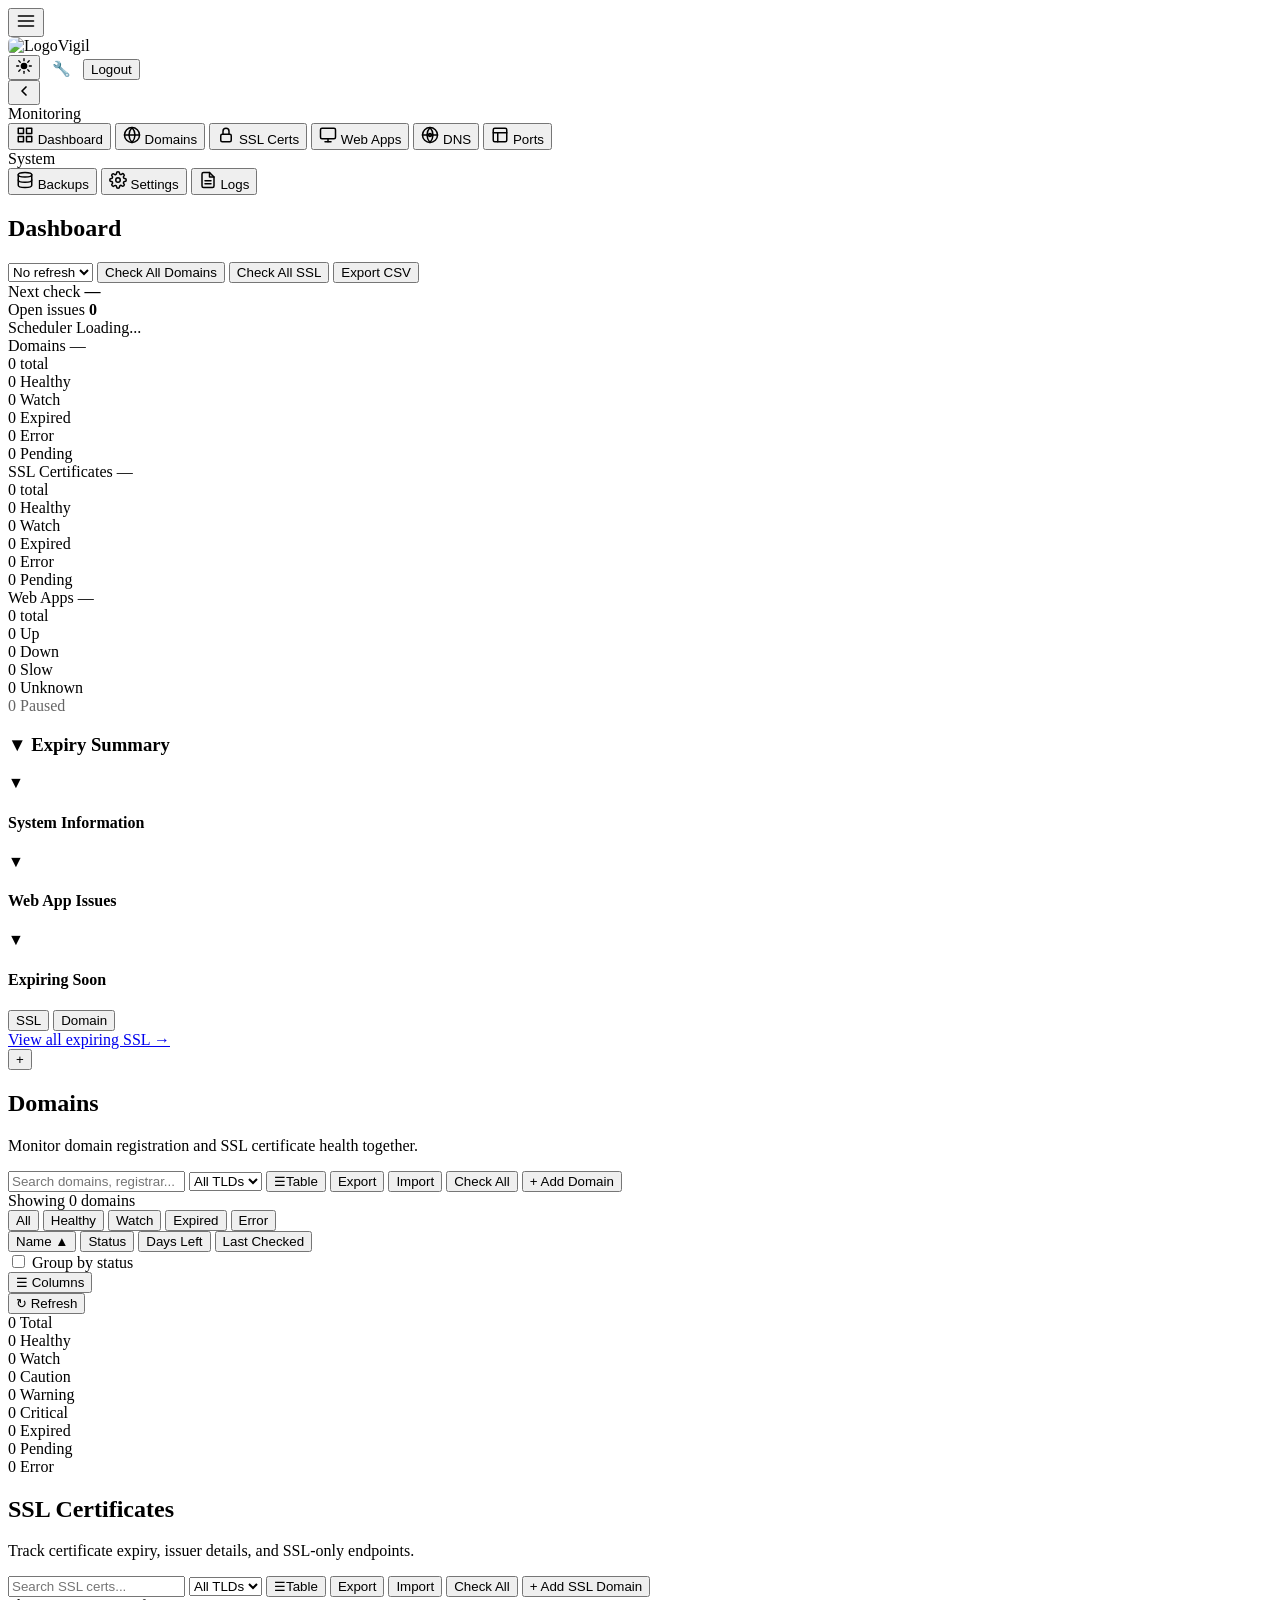
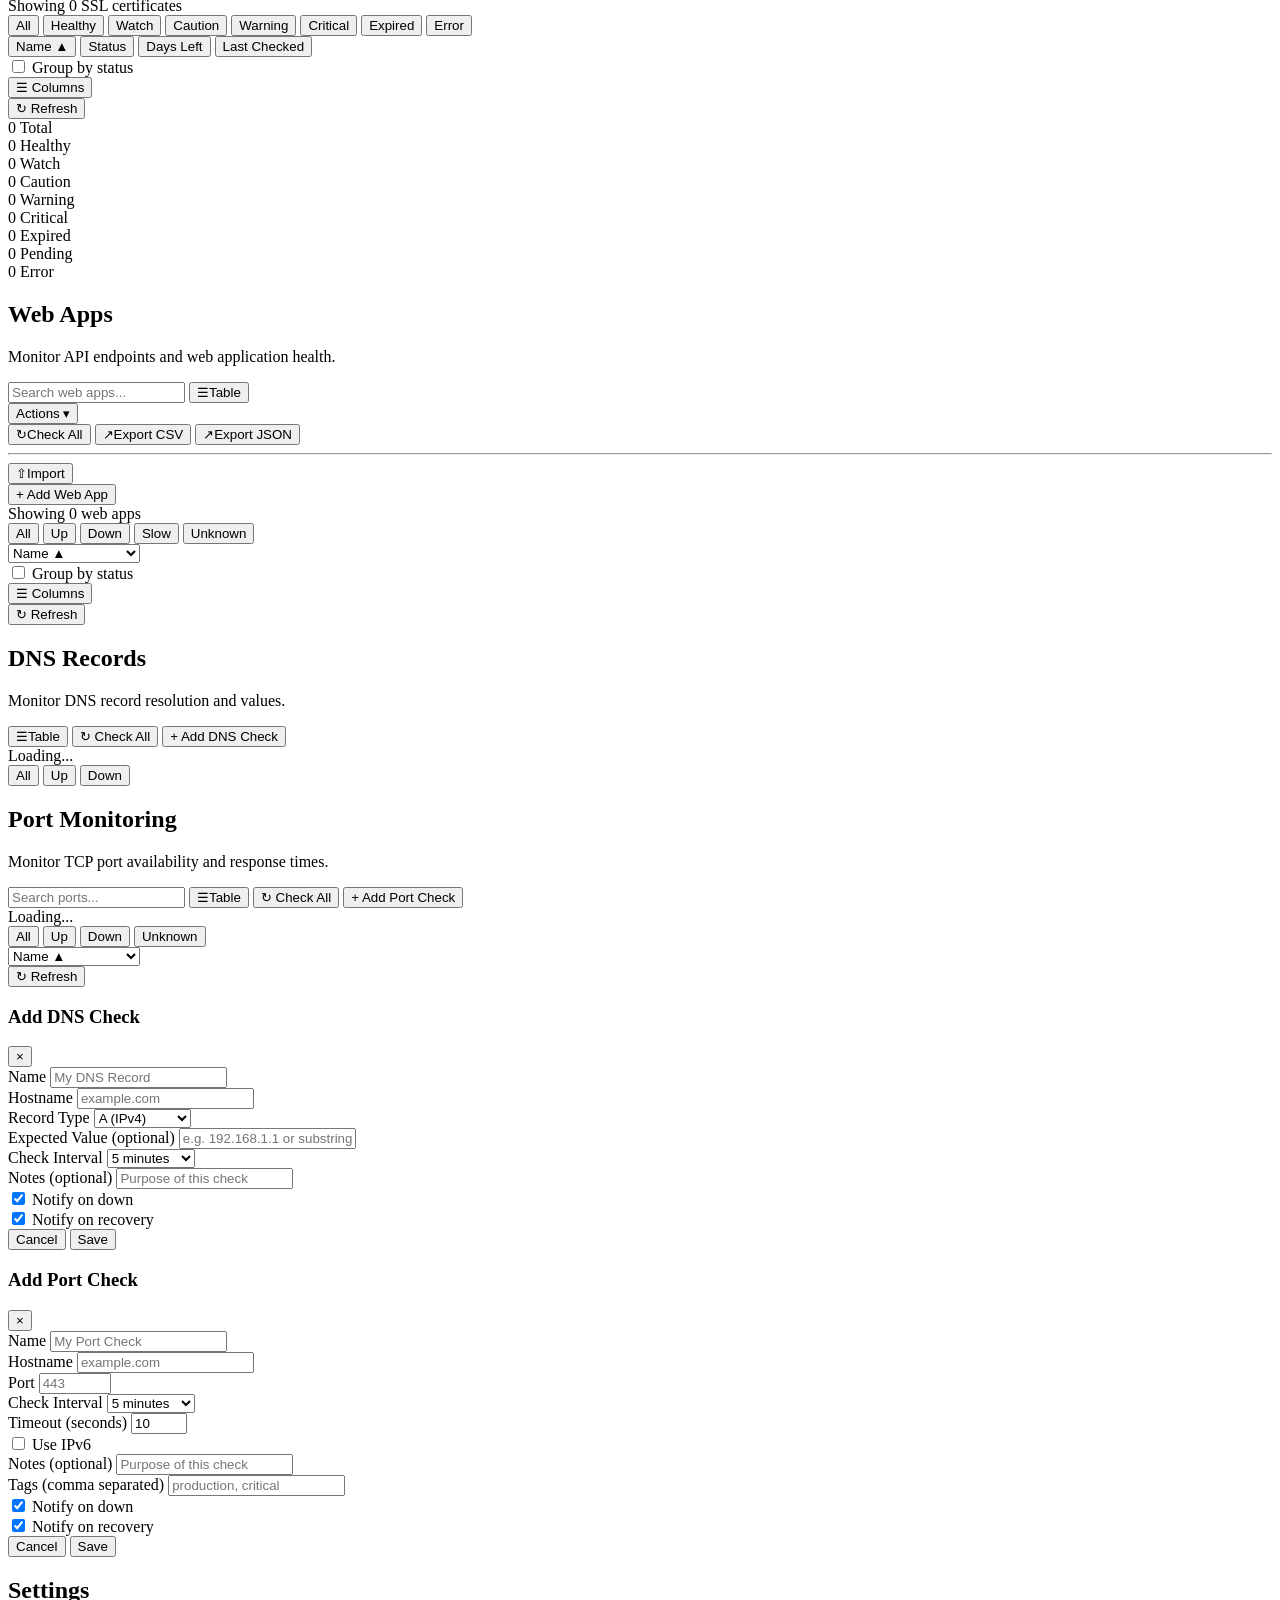
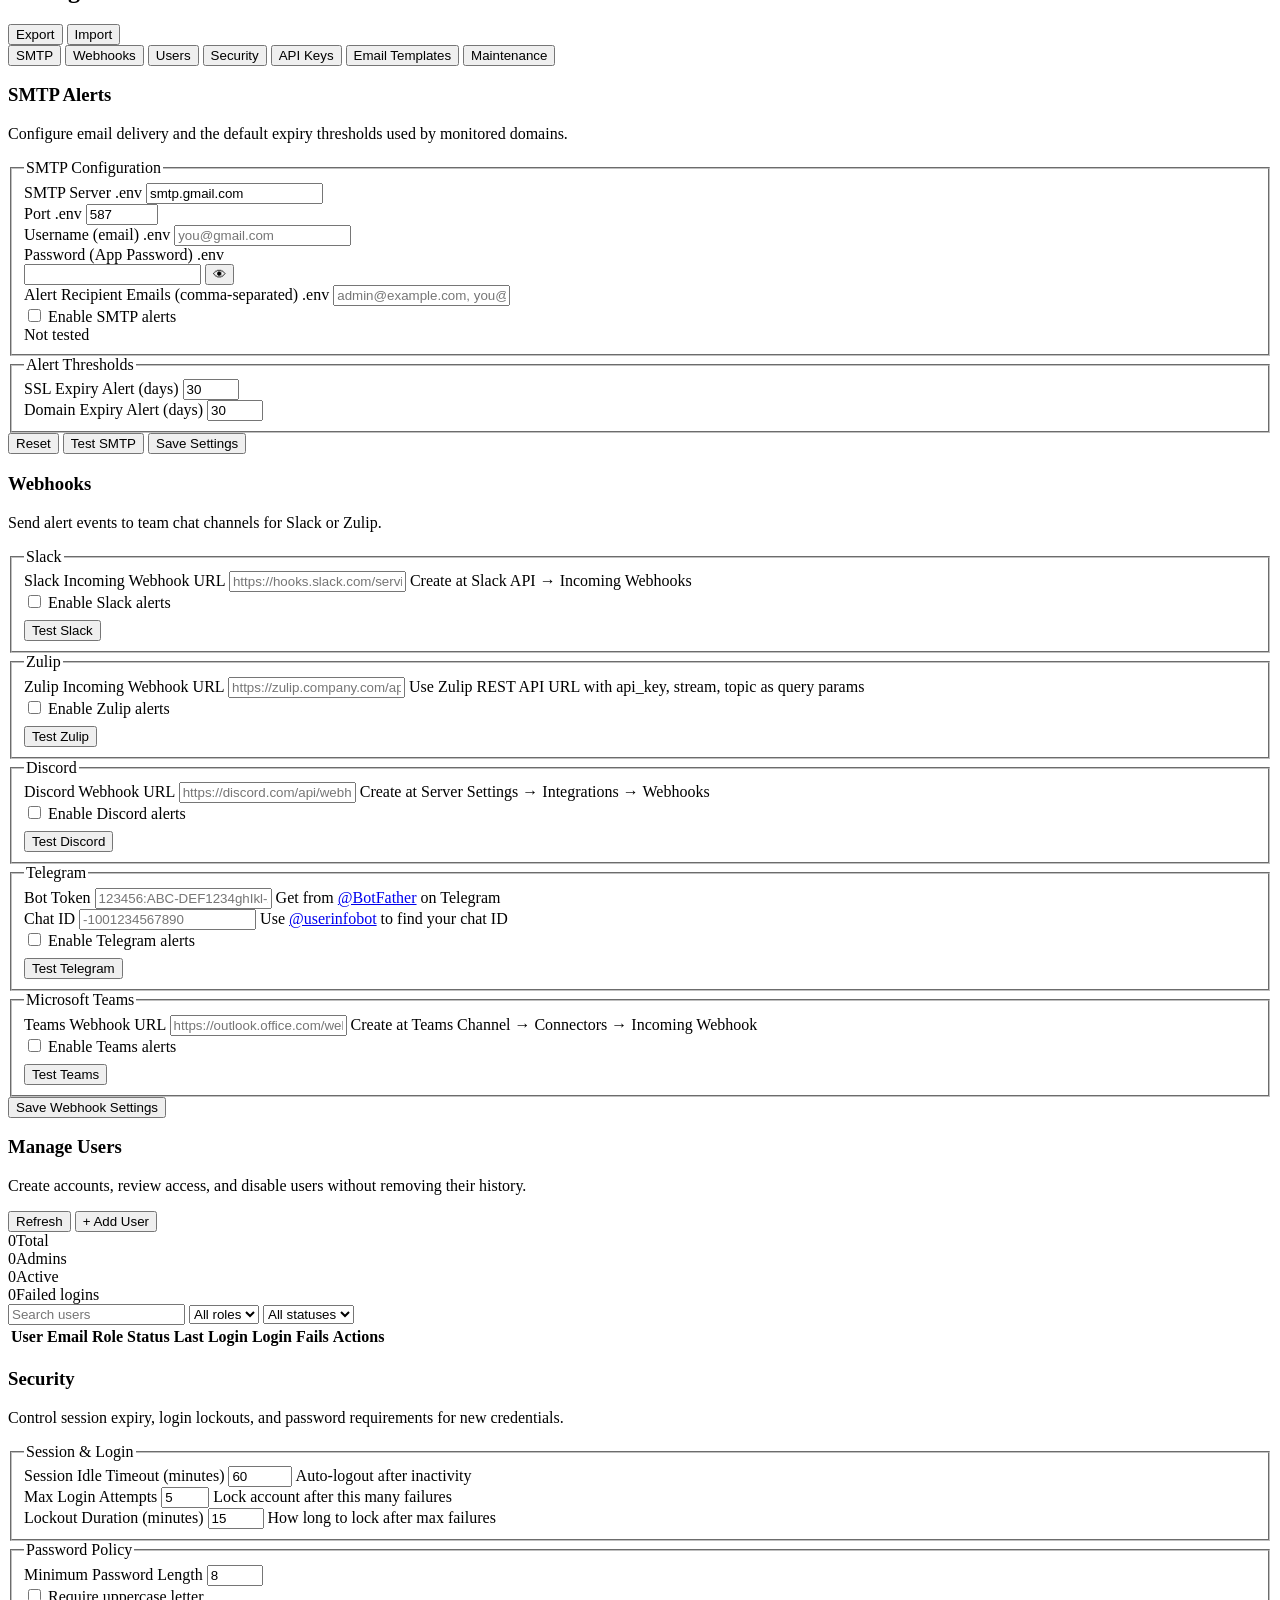
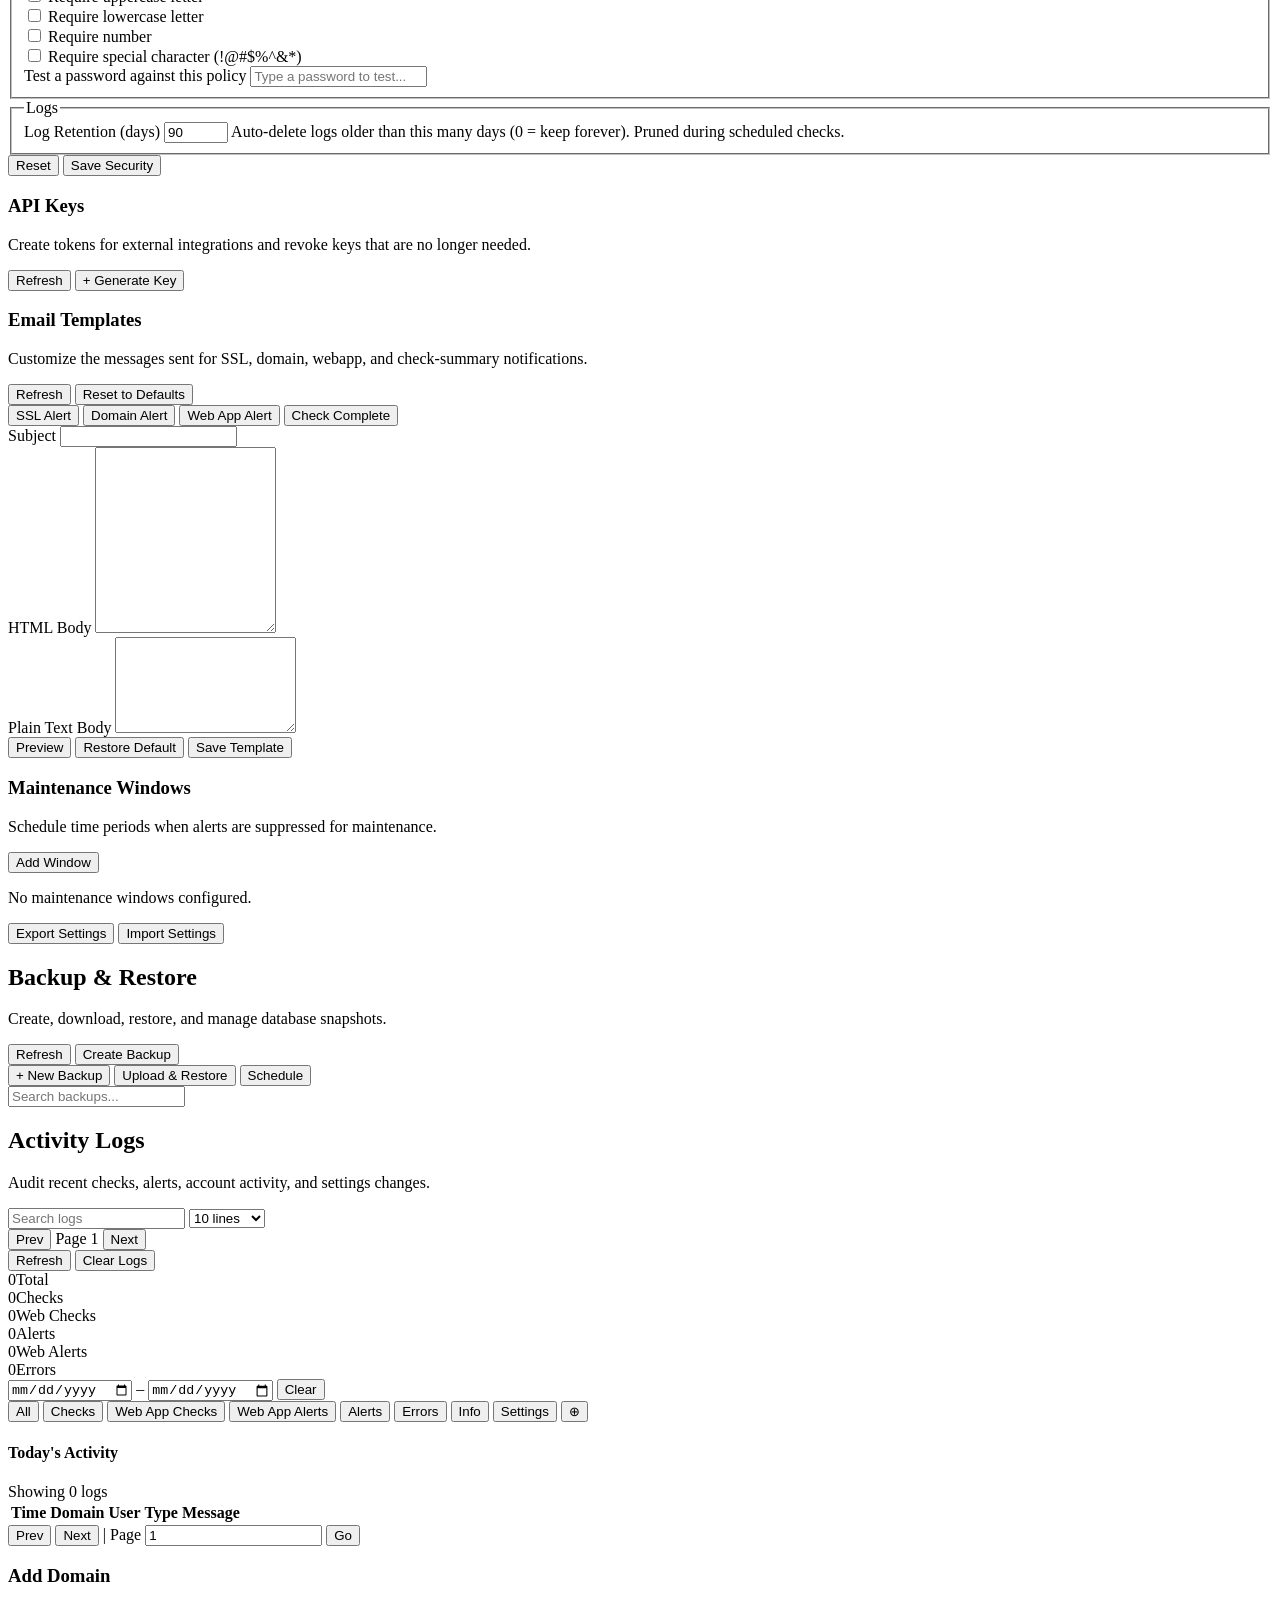
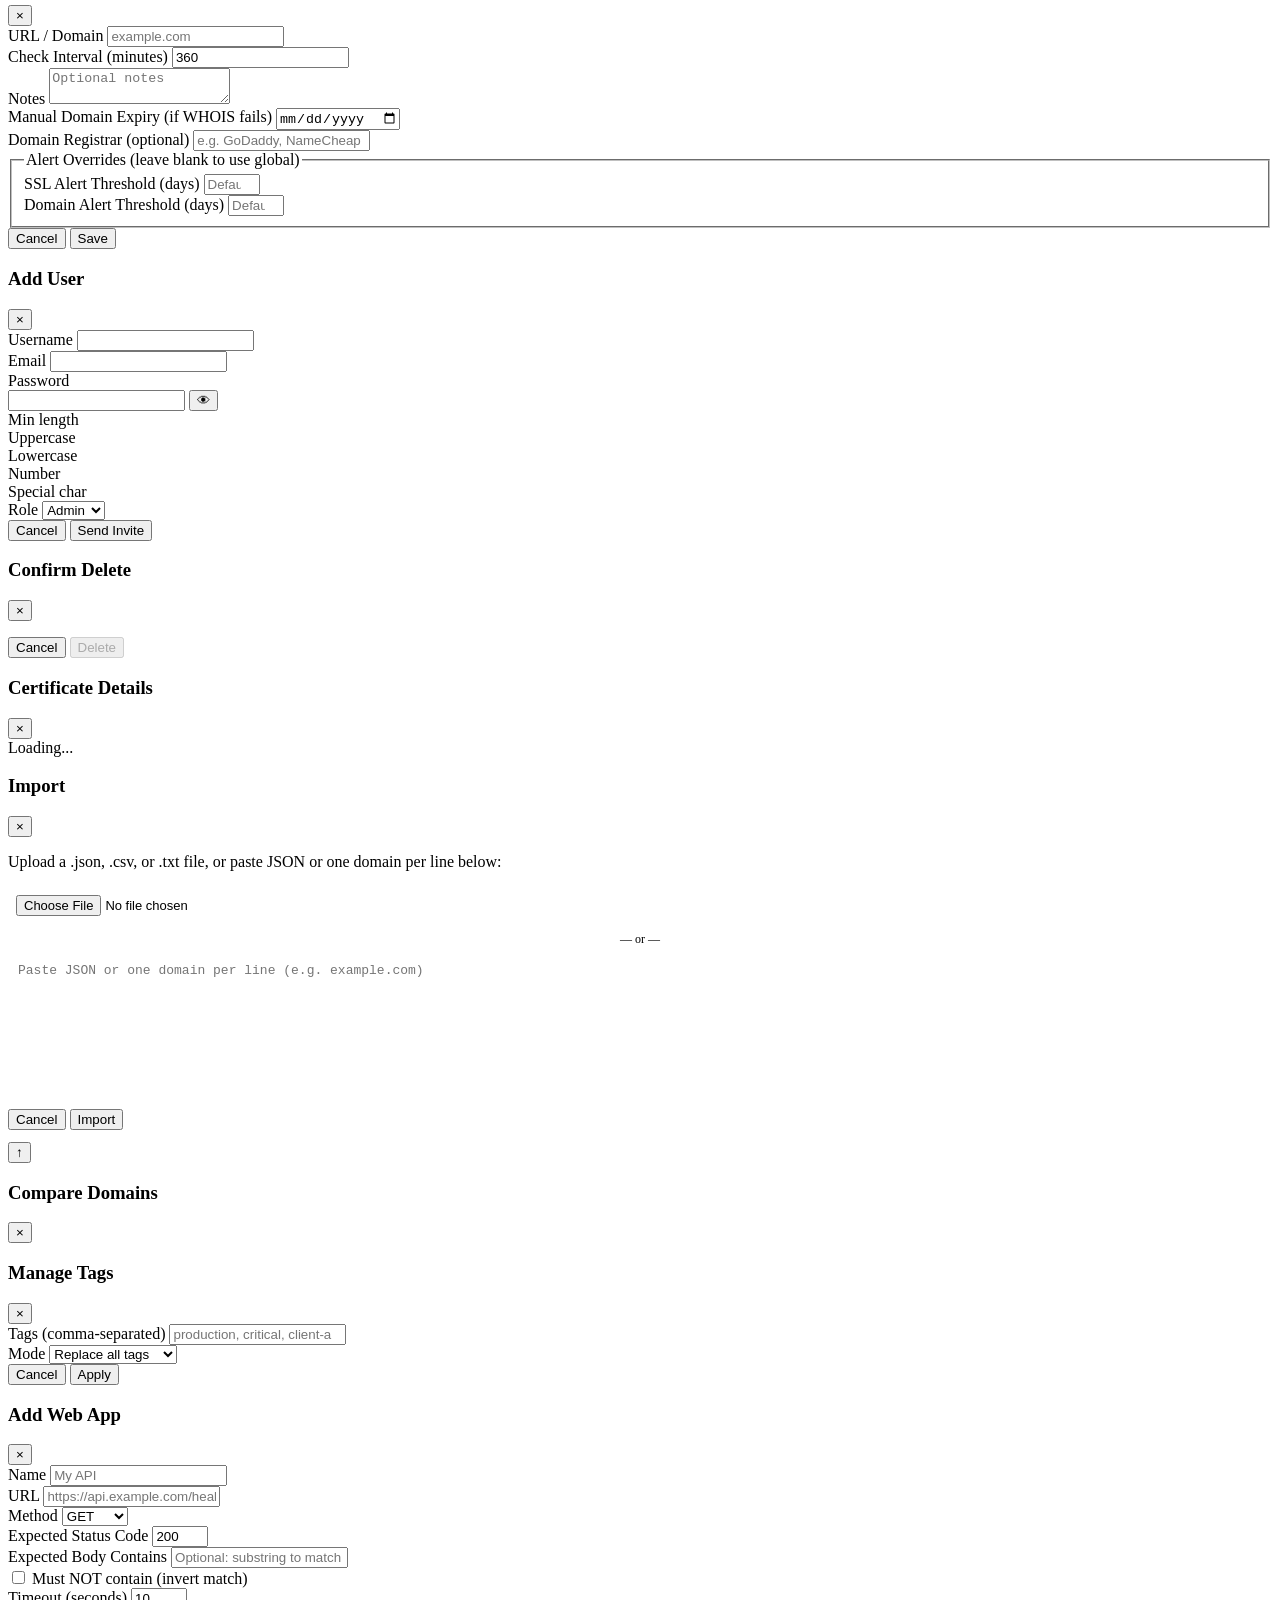
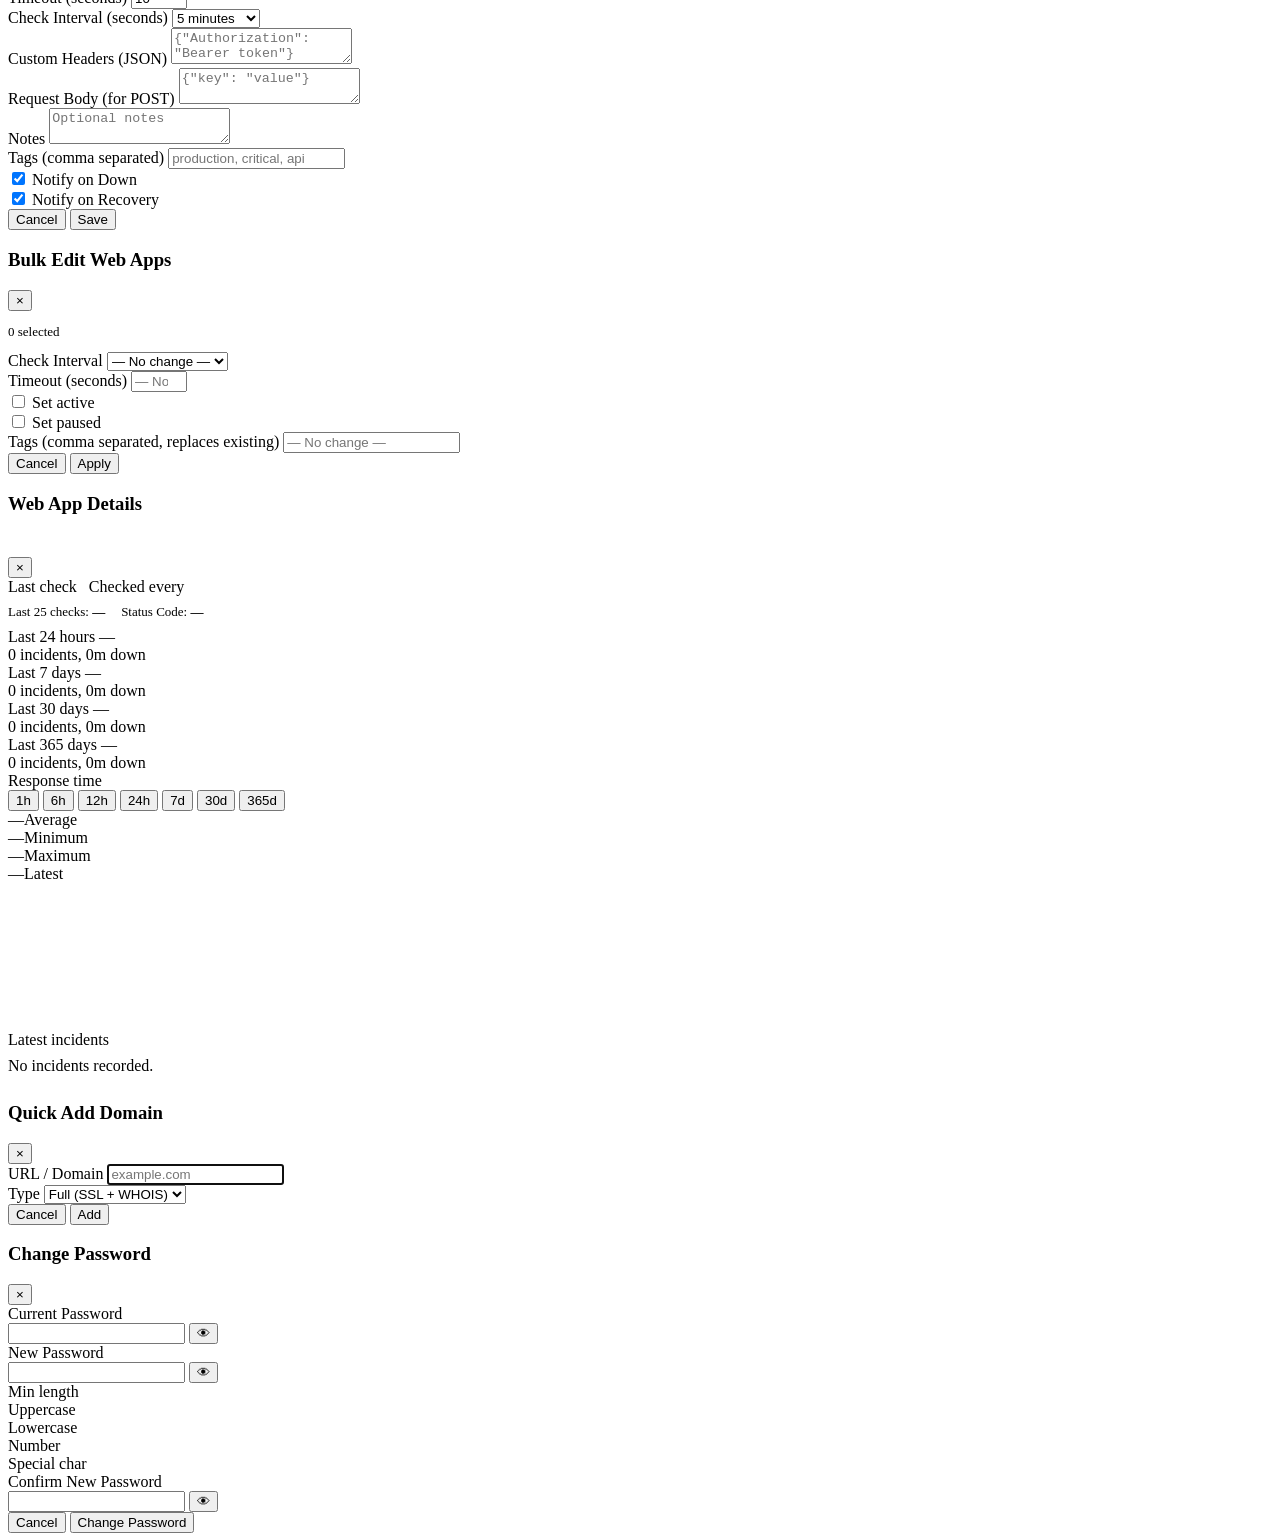
==== commit 1a7e2662: "Add Port Monitoring feature - port_checker.py: TCP connect checker with configurable timeout, IPv6 s" ====
--- a/ssl_domain_checker/templates/index.html
+++ b/ssl_domain_checker/templates/index.html
@@ -52,6 +52,10 @@
       <button class="sidebar-item" data-view="dns" title="DNS">
         <svg viewBox="0 0 24 24" width="18" height="18" fill="none" stroke="currentColor" stroke-width="2" stroke-linecap="round" stroke-linejoin="round"><path d="M12 2a10 10 0 1 0 0 20 10 10 0 0 0 0-20z"/><path d="M2 12h20"/><path d="M12 2a15.3 15.3 0 0 1 4 10 15.3 15.3 0 0 1-4 10 15.3 15.3 0 0 1-4-10 15.3 15.3 0 0 1 4-10z"/><circle cx="12" cy="12" r="2"/></svg>
         <span>DNS</span>
+      </button>
+      <button class="sidebar-item" data-view="ports" title="Ports">
+        <svg viewBox="0 0 24 24" width="18" height="18" fill="none" stroke="currentColor" stroke-width="2" stroke-linecap="round" stroke-linejoin="round"><rect x="3" y="3" width="18" height="18" rx="2"/><line x1="3" y1="9" x2="21" y2="9"/><line x1="9" y1="21" x2="9" y2="9"/></svg>
+        <span>Ports</span>
       </button>
       <div class="sidebar-group-label">System</div>
       <button class="sidebar-item" data-view="backups" title="Backups">
@@ -599,6 +603,83 @@
       </div>
     </section>
 
+    <!-- Ports View -->
+    <section id="view-ports" class="view">
+      <div class="view-header">
+        <div>
+          <h2>Port Monitoring</h2>
+          <p class="view-subtitle">Monitor TCP port availability and response times.</p>
+        </div>
+        <div class="header-actions">
+          <input type="text" id="port-search" class="domain-search-input" placeholder="Search ports...">
+          <button class="btn btn-secondary" data-action="toggle-view-ports" title="Switch to table view"><span class="view-toggle-icon">&#9776;</span><span class="view-toggle-label">Table</span></button>
+          <button class="btn btn-secondary" data-action="check-all-ports">&#x21bb; Check All</button>
+          <button class="btn btn-primary" data-action="add-port-check">+ Add Port Check</button>
+        </div>
+      </div>
+      <div class="domain-list-summary" id="port-summary">
+        <span id="port-result">Loading...</span>
+      </div>
+      <div class="domain-filters" id="port-filters">
+        <button class="log-filter active" data-port-filter="all">All <span class="filter-count" id="port-count-all"></span></button>
+        <button class="log-filter" data-port-filter="up">Up <span class="filter-count" id="port-count-up"></span></button>
+        <button class="log-filter" data-port-filter="down">Down <span class="filter-count" id="port-count-down"></span></button>
+        <button class="log-filter" data-port-filter="unknown">Unknown <span class="filter-count" id="port-count-unknown"></span></button>
+      </div>
+      <div class="bulk-toolbar" id="port-bulk-toolbar" style="display:none">
+        <label class="bulk-select-all"><input type="checkbox" id="select-all-ports"> Select All</label>
+        <span id="port-bulk-count">0 selected</span>
+        <button class="btn btn-sm btn-secondary" data-action="port-bulk-check">Check Selected</button>
+        <button class="btn btn-sm btn-danger" data-action="port-bulk-delete">Delete Selected</button>
+        <button class="btn btn-sm btn-secondary" data-action="port-bulk-deselect">Clear</button>
+      </div>
+      <div class="sort-bar" id="sort-bar-ports">
+        <select id="sort-port-select" class="sort-select" data-type="port">
+          <option value="name" data-dir="asc">Name &#9650;</option>
+          <option value="name" data-dir="desc">Name &#9660;</option>
+          <option value="hostname" data-dir="asc">Hostname &#9650;</option>
+          <option value="hostname" data-dir="desc">Hostname &#9660;</option>
+          <option value="port" data-dir="asc">Port &#9650;</option>
+          <option value="port" data-dir="desc">Port &#9660;</option>
+          <option value="status" data-dir="asc">Status &#9650;</option>
+          <option value="status" data-dir="desc">Status &#9660;</option>
+          <option value="response_time" data-dir="asc">Response Time &#9650;</option>
+          <option value="response_time" data-dir="desc">Response Time &#9660;</option>
+          <option value="checked" data-dir="asc">Last Checked &#9650;</option>
+          <option value="checked" data-dir="desc">Last Checked &#9660;</option>
+        </select>
+        <div class="sort-right">
+          <button class="btn btn-sm btn-secondary" data-action="refresh-ports">&#x21bb; Refresh</button>
+        </div>
+      </div>
+      <div id="port-list" class="domain-list"></div>
+      <div class="domain-table-wrapper"><table id="port-table" class="domain-table" style="display:none">
+        <thead><tr><th class="col-checkbox"></th><th class="col-name">Name</th><th class="col-hostname">Hostname</th><th class="col-port">Port</th><th class="col-status">Status</th><th class="col-response">Response Time</th><th class="col-checked">Last Checked</th><th class="col-actions">Actions</th></tr></thead>
+        <tbody id="port-table-body"></tbody>
+      </table></div>
+      <div class="pagination-wrapper" id="pagination-ports" style="display:none">
+        <div class="pagination-info">Showing <span id="page-from-ports">0</span>-<span id="page-to-ports">0</span> of <span id="page-total-ports">0</span></div>
+        <div class="pagination-controls">
+          <button class="btn btn-sm btn-secondary" data-action="page-first-ports" id="page-first-ports">&#171;</button>
+          <button class="btn btn-sm btn-secondary" data-action="page-prev-ports" id="page-prev-ports">&#8249;</button>
+          <select id="page-size-ports" class="page-size-select">
+            <option value="25">25/page</option>
+            <option value="50">50/page</option>
+            <option value="100">100/page</option>
+          </select>
+          <button class="btn btn-sm btn-secondary" data-action="page-next-ports" id="page-next-ports">&#8250;</button>
+          <button class="btn btn-sm btn-secondary" data-action="page-last-ports" id="page-last-ports">&#187;</button>
+        </div>
+      </div>
+      <div class="empty-state" id="port-empty" style="display:none">
+        <h3>No port checks configured</h3>
+        <p>Add TCP ports to monitor availability and response times.</p>
+        <div class="empty-actions">
+          <button class="btn btn-primary" data-action="add-port-check">+ Add Your First Port Check</button>
+        </div>
+      </div>
+    </section>
+
     <!-- DNS Modal -->
     <div id="dns-modal" class="modal">
       <div class="modal-backdrop" data-action="close-dns-modal"></div>
@@ -655,6 +736,67 @@
           </div>
           <div class="modal-footer">
             <button type="button" class="btn btn-secondary" data-action="close-dns-modal">Cancel</button>
+            <button type="submit" class="btn btn-primary">Save</button>
+          </div>
+        </form>
+      </div>
+    </div>
+
+    <!-- Ports Modal -->
+    <div id="port-modal" class="modal">
+      <div class="modal-backdrop" data-action="close-port-modal"></div>
+      <div class="modal-content">
+        <div class="modal-header">
+          <h3 id="port-modal-title">Add Port Check</h3>
+          <button class="modal-close" data-action="close-port-modal">&times;</button>
+        </div>
+        <form id="port-form">
+          <input type="hidden" id="port-id">
+          <div class="form-row">
+            <label for="port-name">Name</label>
+            <input type="text" id="port-name" placeholder="My Port Check" required>
+          </div>
+          <div class="form-row">
+            <label for="port-hostname">Hostname</label>
+            <input type="text" id="port-hostname" placeholder="example.com" required>
+          </div>
+          <div class="form-row">
+            <label for="port-port">Port</label>
+            <input type="number" id="port-port" placeholder="443" min="1" max="65535" required>
+          </div>
+          <div class="form-row">
+            <label for="port-check-interval">Check Interval</label>
+            <select id="port-check-interval">
+              <option value="60">1 minute</option>
+              <option value="300" selected>5 minutes</option>
+              <option value="900">15 minutes</option>
+              <option value="1800">30 minutes</option>
+              <option value="3600">1 hour</option>
+            </select>
+          </div>
+          <div class="form-row">
+            <label for="port-timeout">Timeout (seconds)</label>
+            <input type="number" id="port-timeout" value="10" min="1" max="120">
+          </div>
+          <div class="form-row form-checkbox-row">
+            <label><input type="checkbox" id="port-use-ipv6"> Use IPv6</label>
+          </div>
+          <div class="form-row">
+            <label for="port-notes">Notes (optional)</label>
+            <input type="text" id="port-notes" placeholder="Purpose of this check">
+          </div>
+          <div class="form-row">
+            <label for="port-tags">Tags (comma separated)</label>
+            <input type="text" id="port-tags" placeholder="production, critical">
+          </div>
+          <div class="form-row form-checkbox-row">
+            <label><input type="checkbox" id="port-notify-down" checked> Notify on down</label>
+          </div>
+          <div class="form-row form-checkbox-row">
+            <label><input type="checkbox" id="port-notify-recovery" checked> Notify on recovery</label>
+          </div>
+          <div class="modal-footer">
+            <button type="button" class="btn btn-secondary" data-action="close-port-modal">Cancel</button>
             <button type="submit" class="btn btn-primary">Save</button>
           </div>
         </form>
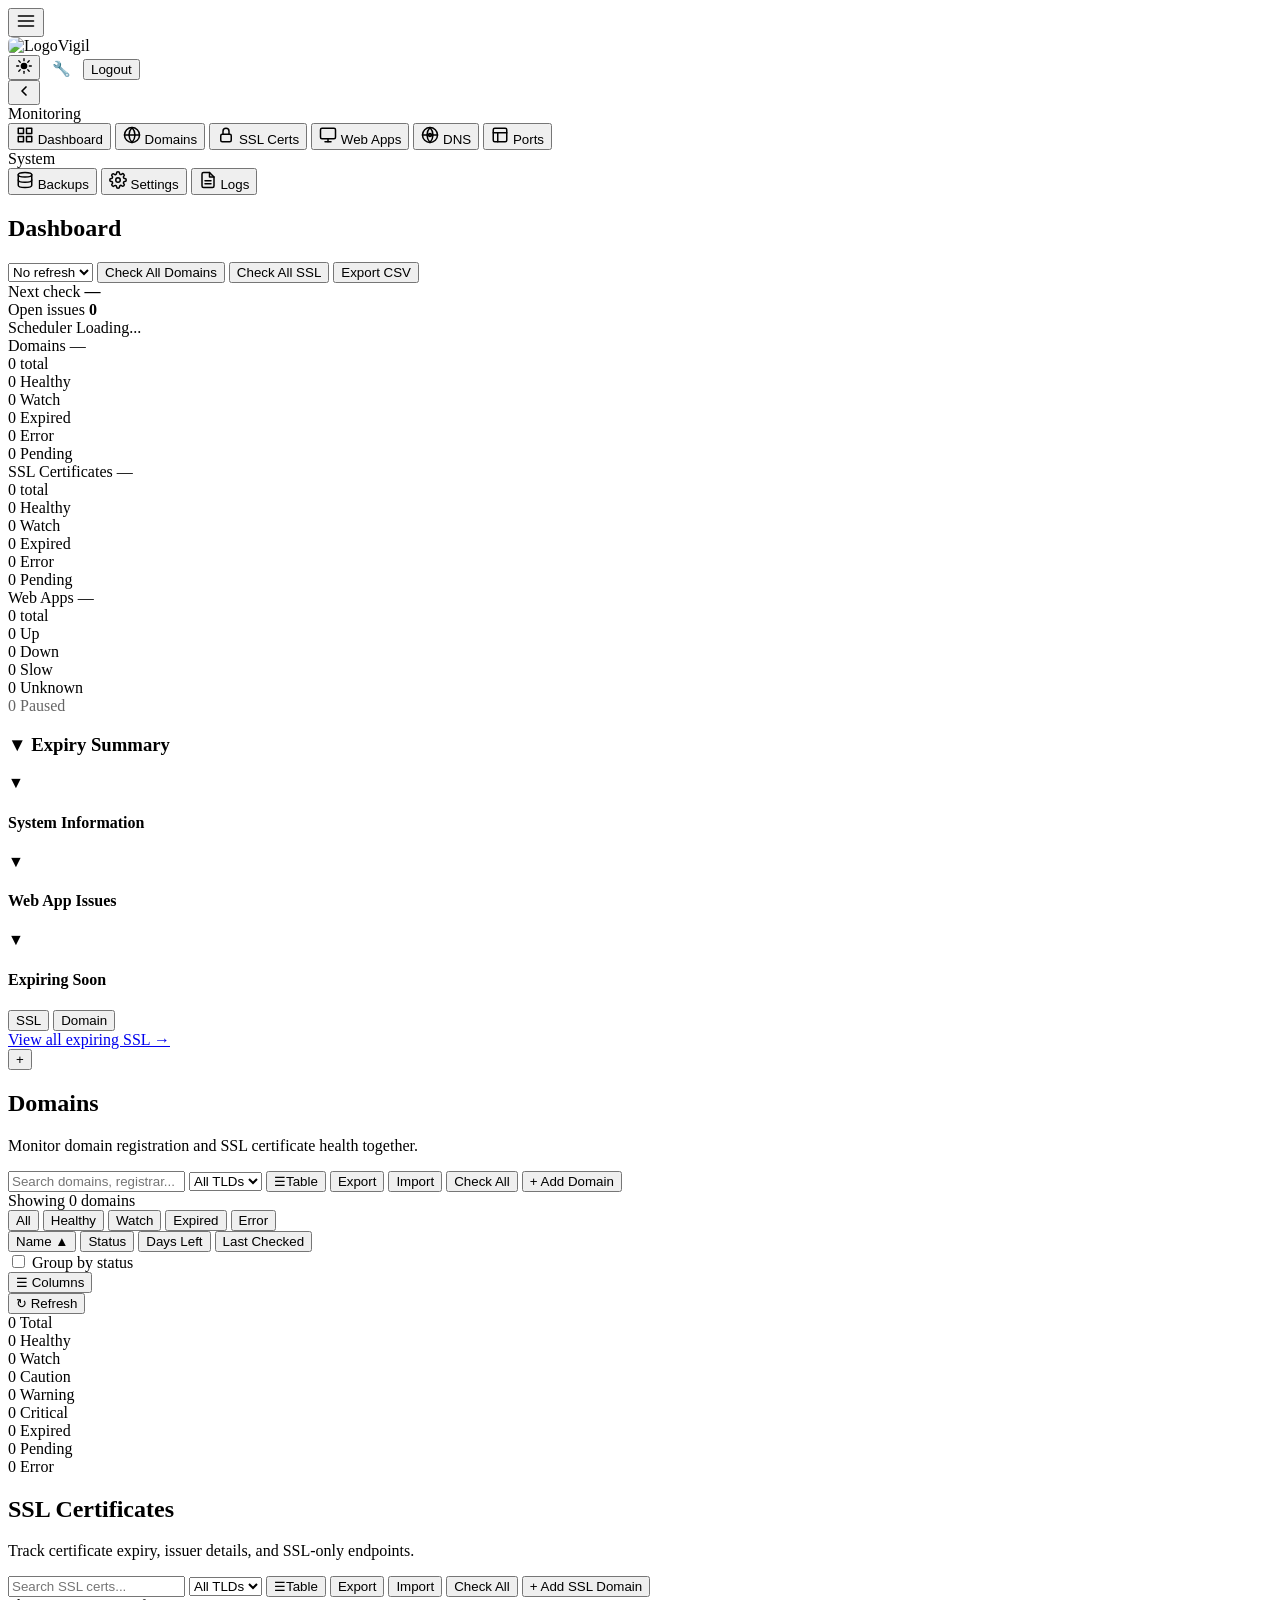
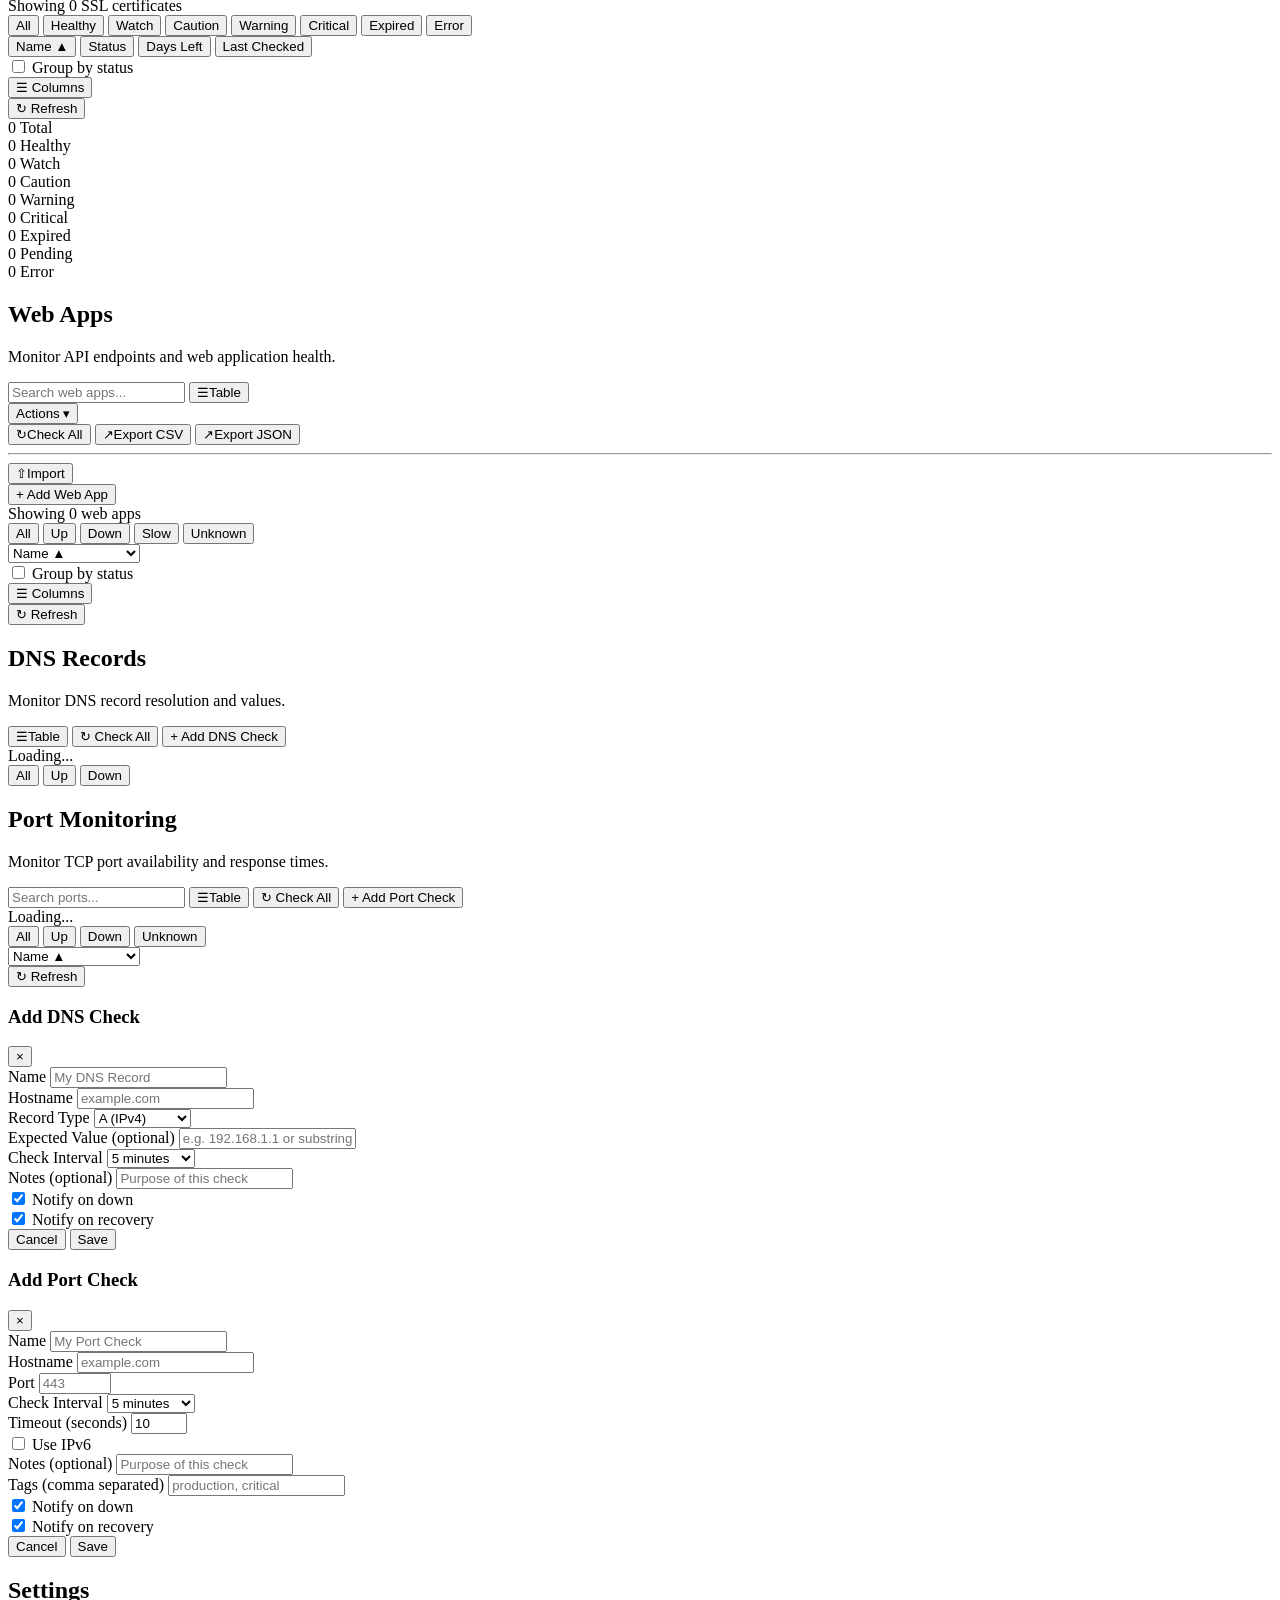
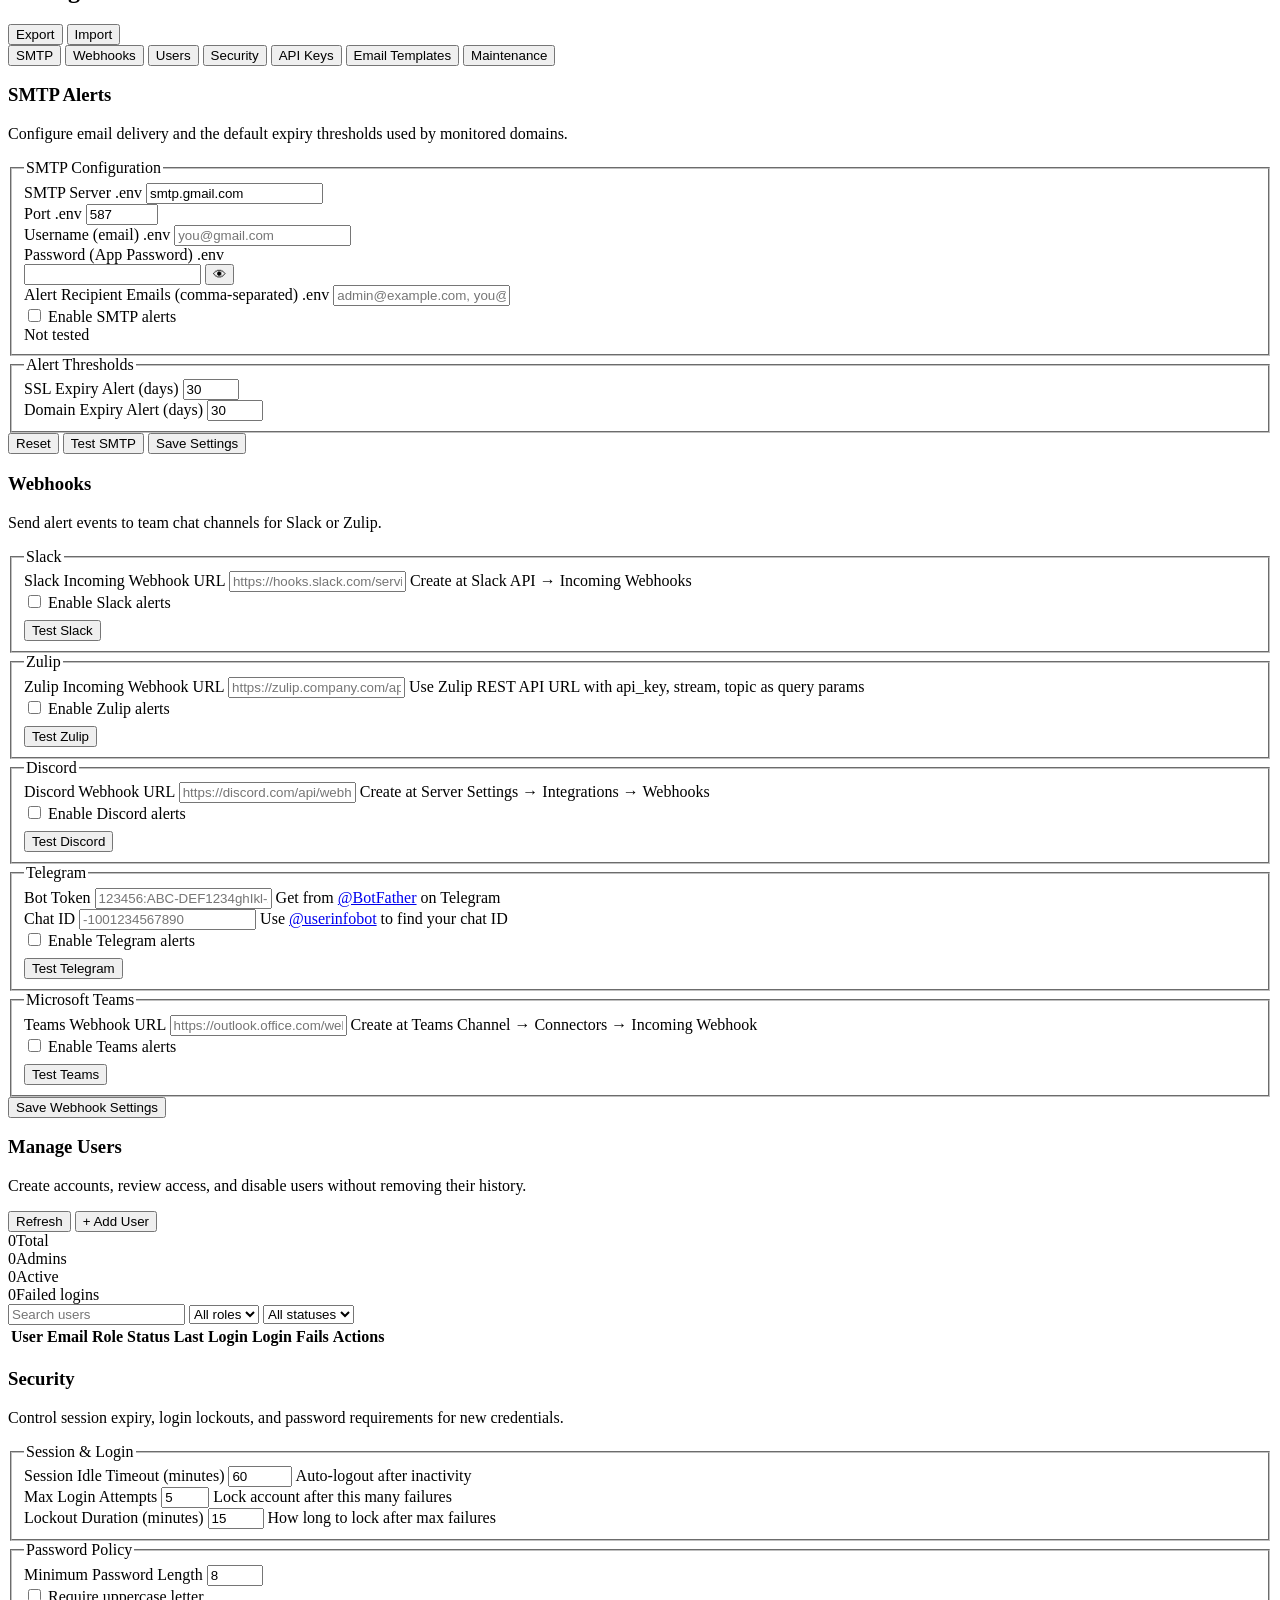
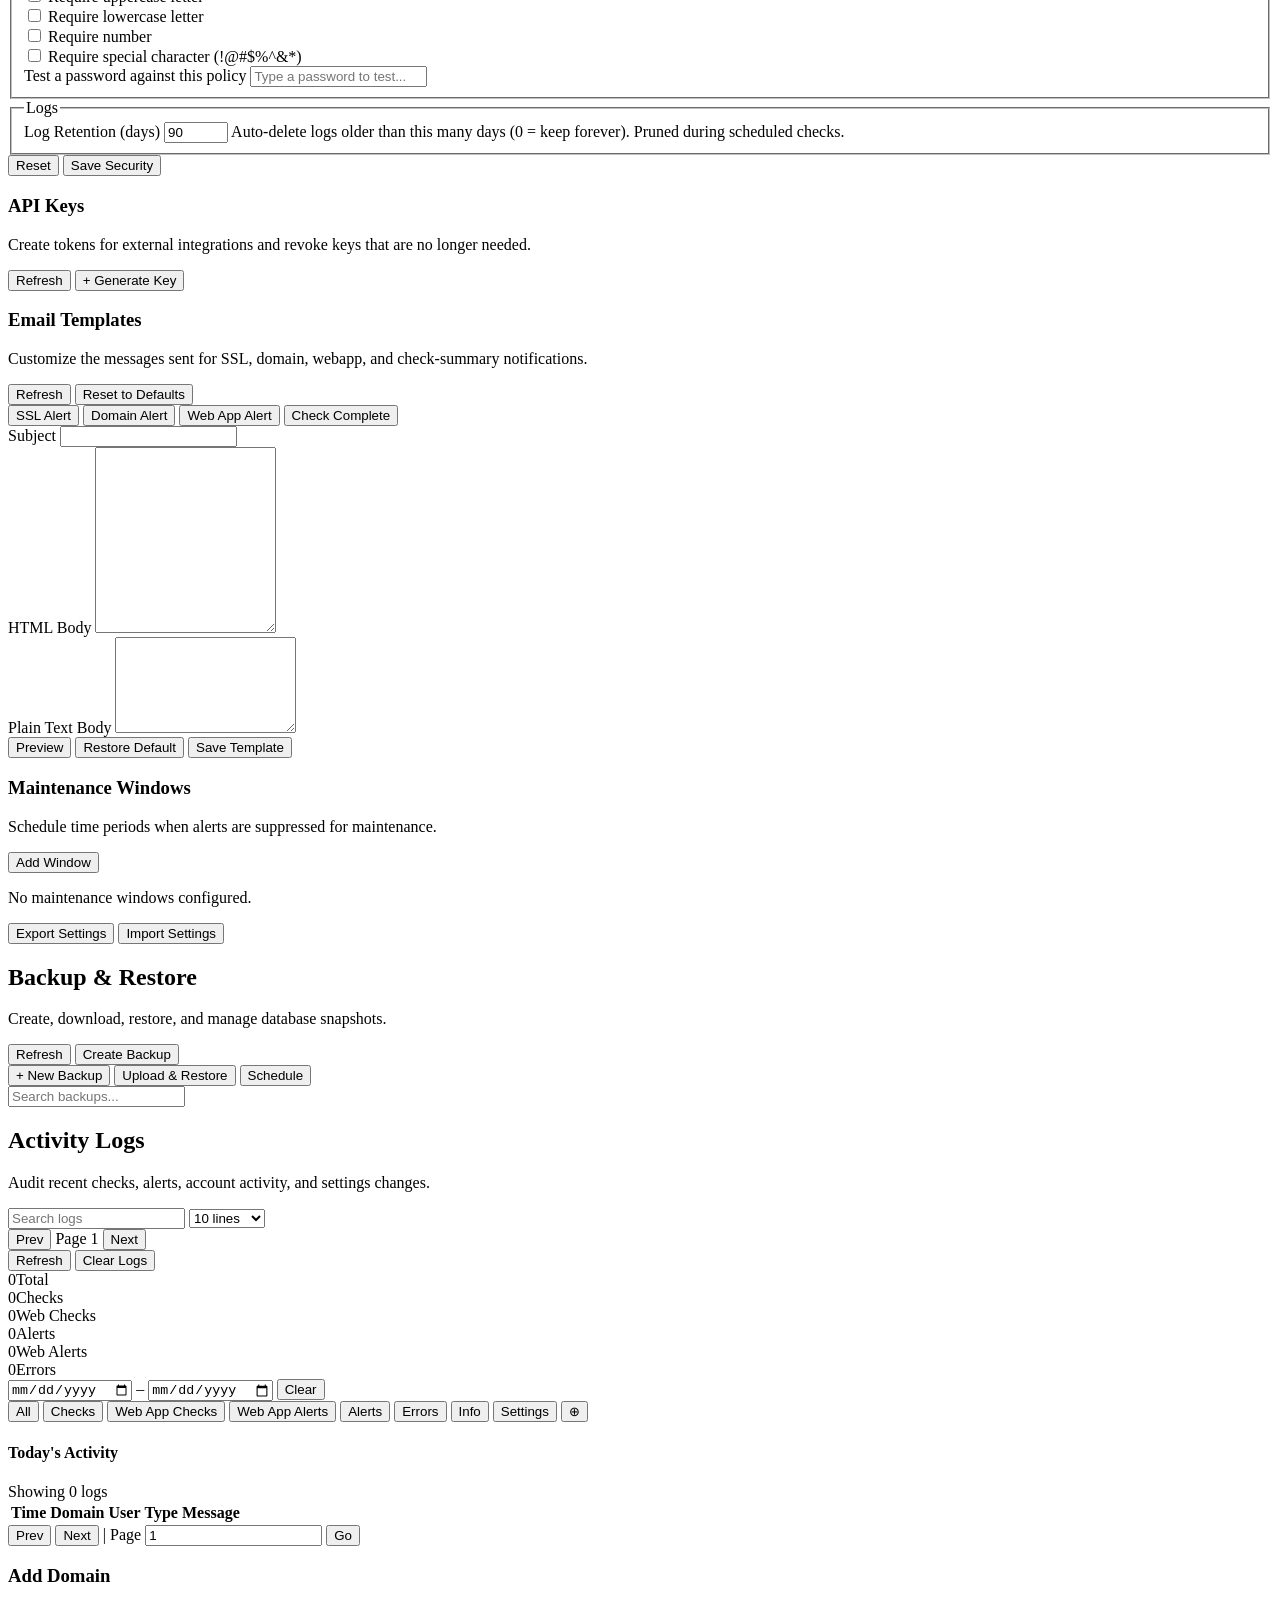
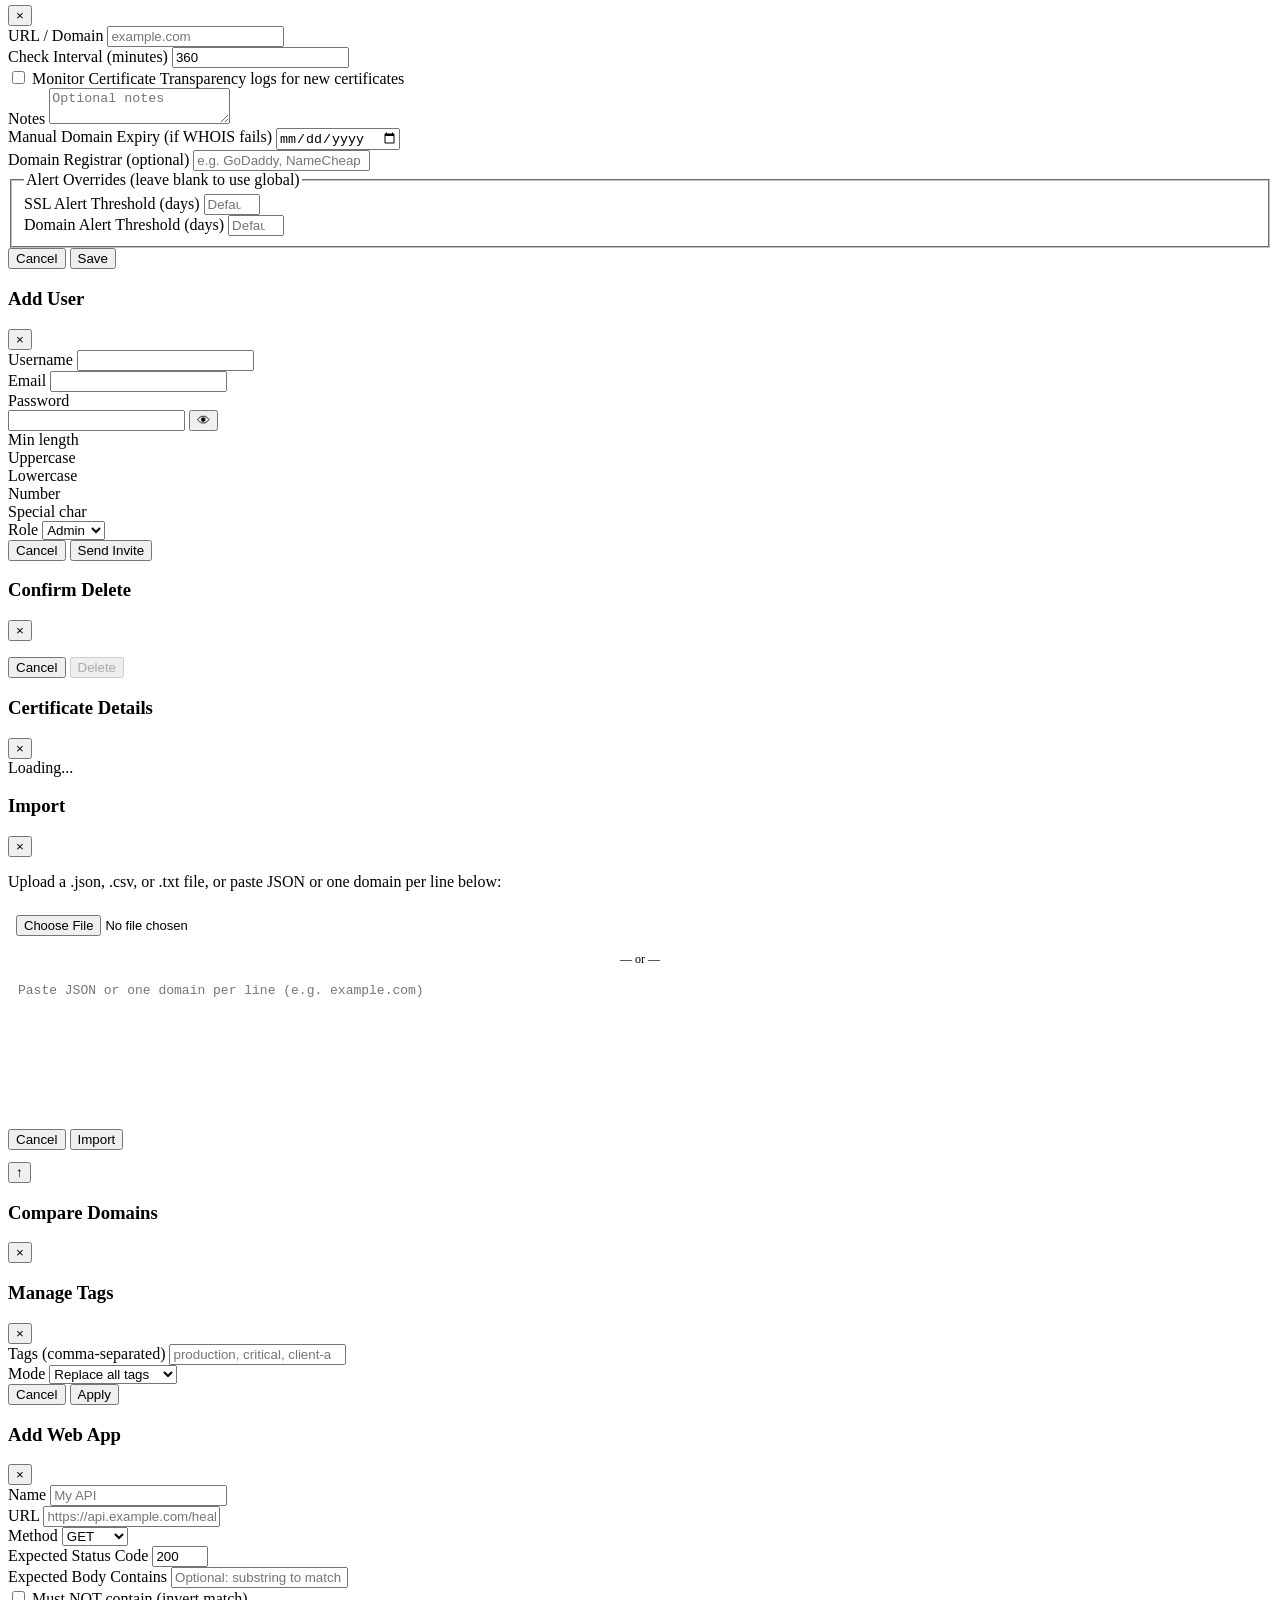
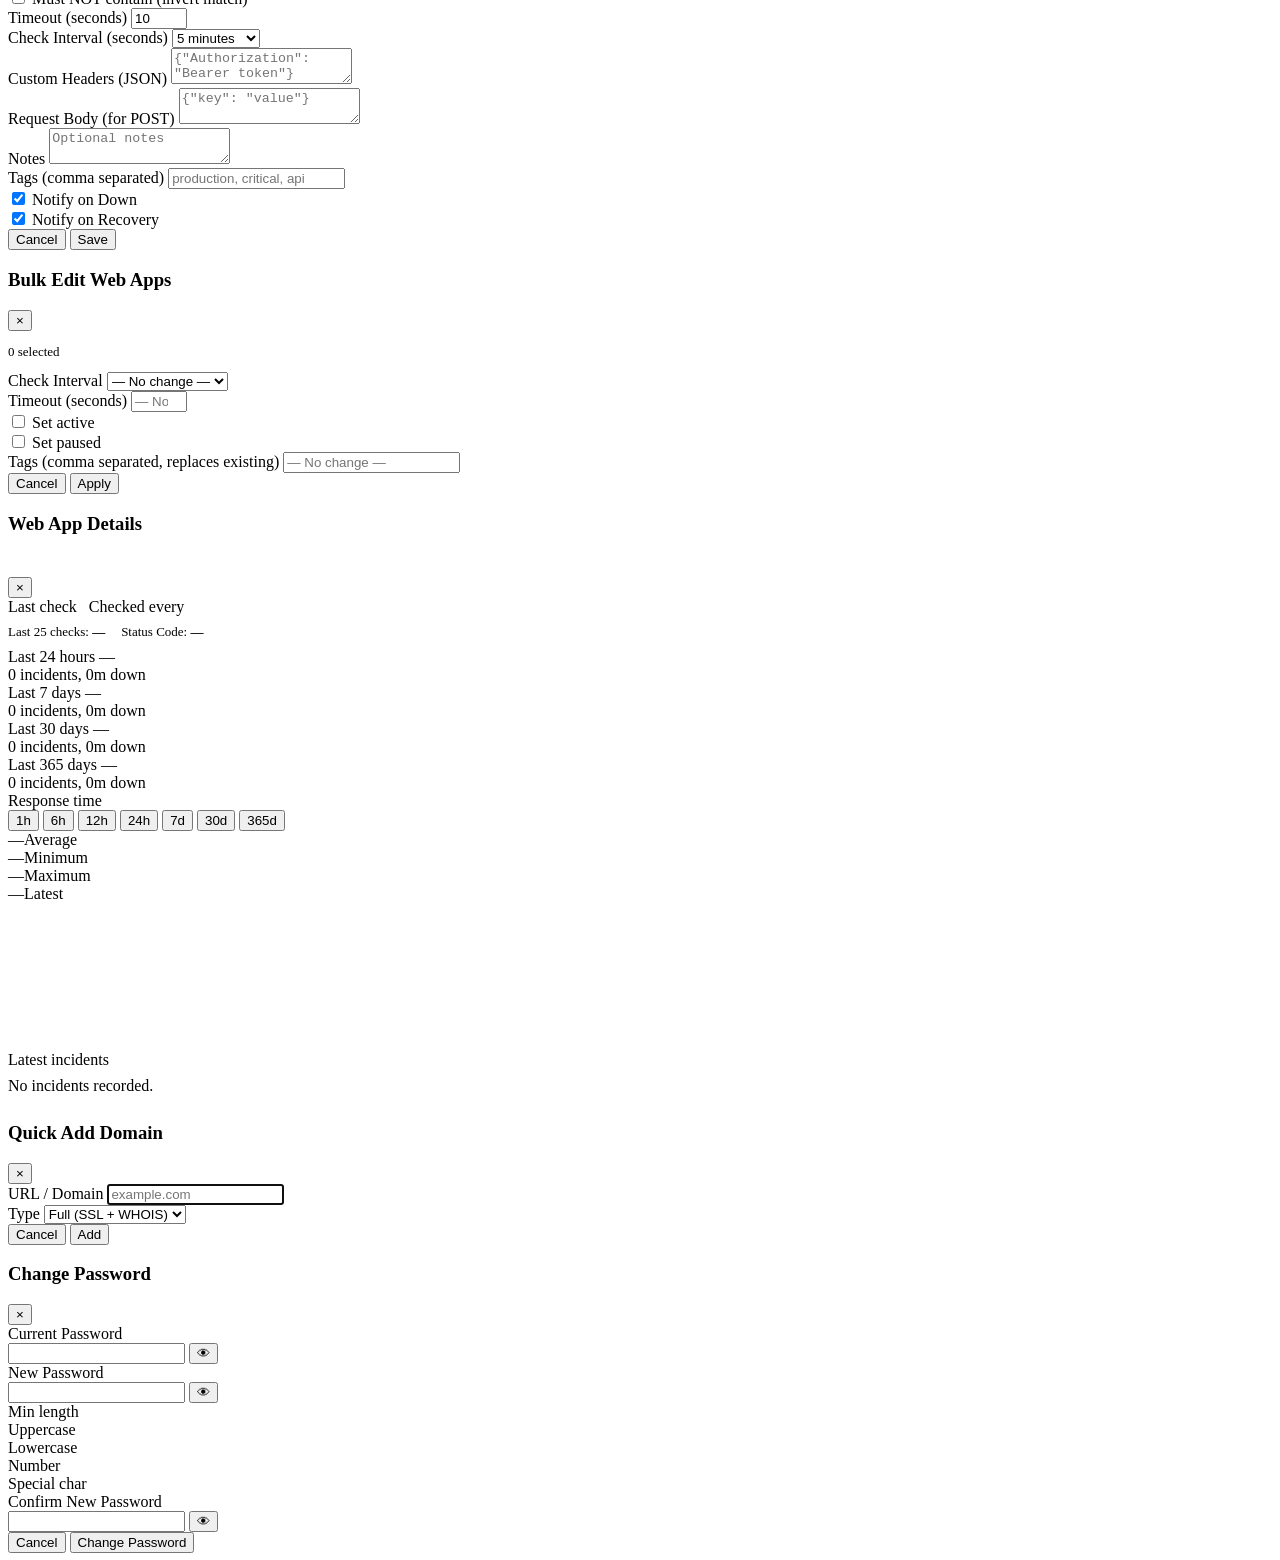
==== commit 22832ba9: "Add Certificate Transparency log monitoring - ct_monitor.py: fetches certs from crt.sh API, detects " ====
--- a/ssl_domain_checker/templates/index.html
+++ b/ssl_domain_checker/templates/index.html
@@ -1459,6 +1459,9 @@
           <label for="domain-interval">Check Interval (minutes)</label>
           <input type="number" id="domain-interval" value="360" min="1">
         </div>
+        <div class="form-row checkbox-row">
+          <label><input type="checkbox" id="domain-ct-enabled"> Monitor Certificate Transparency logs for new certificates</label>
+        </div>
         <div class="form-row">
           <label for="domain-notes">Notes</label>
           <textarea id="domain-notes" rows="2" placeholder="Optional notes"></textarea>
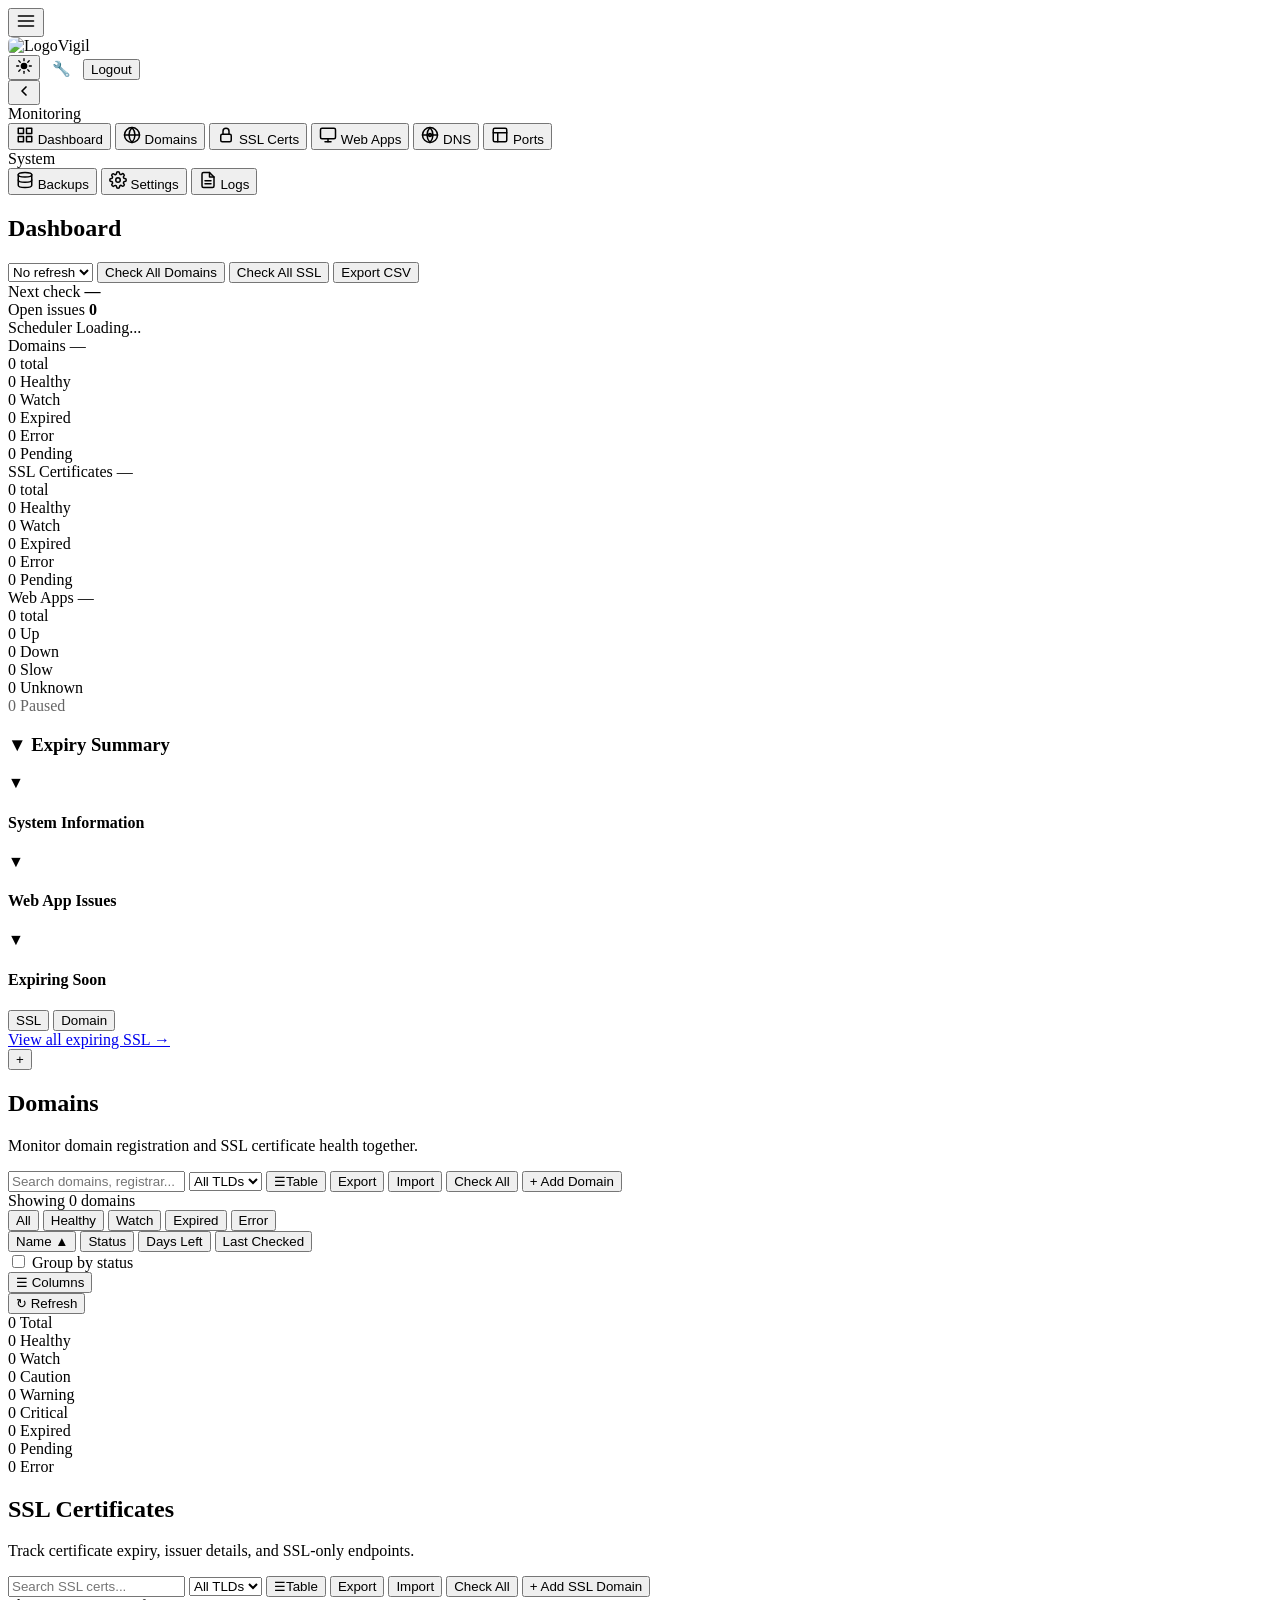
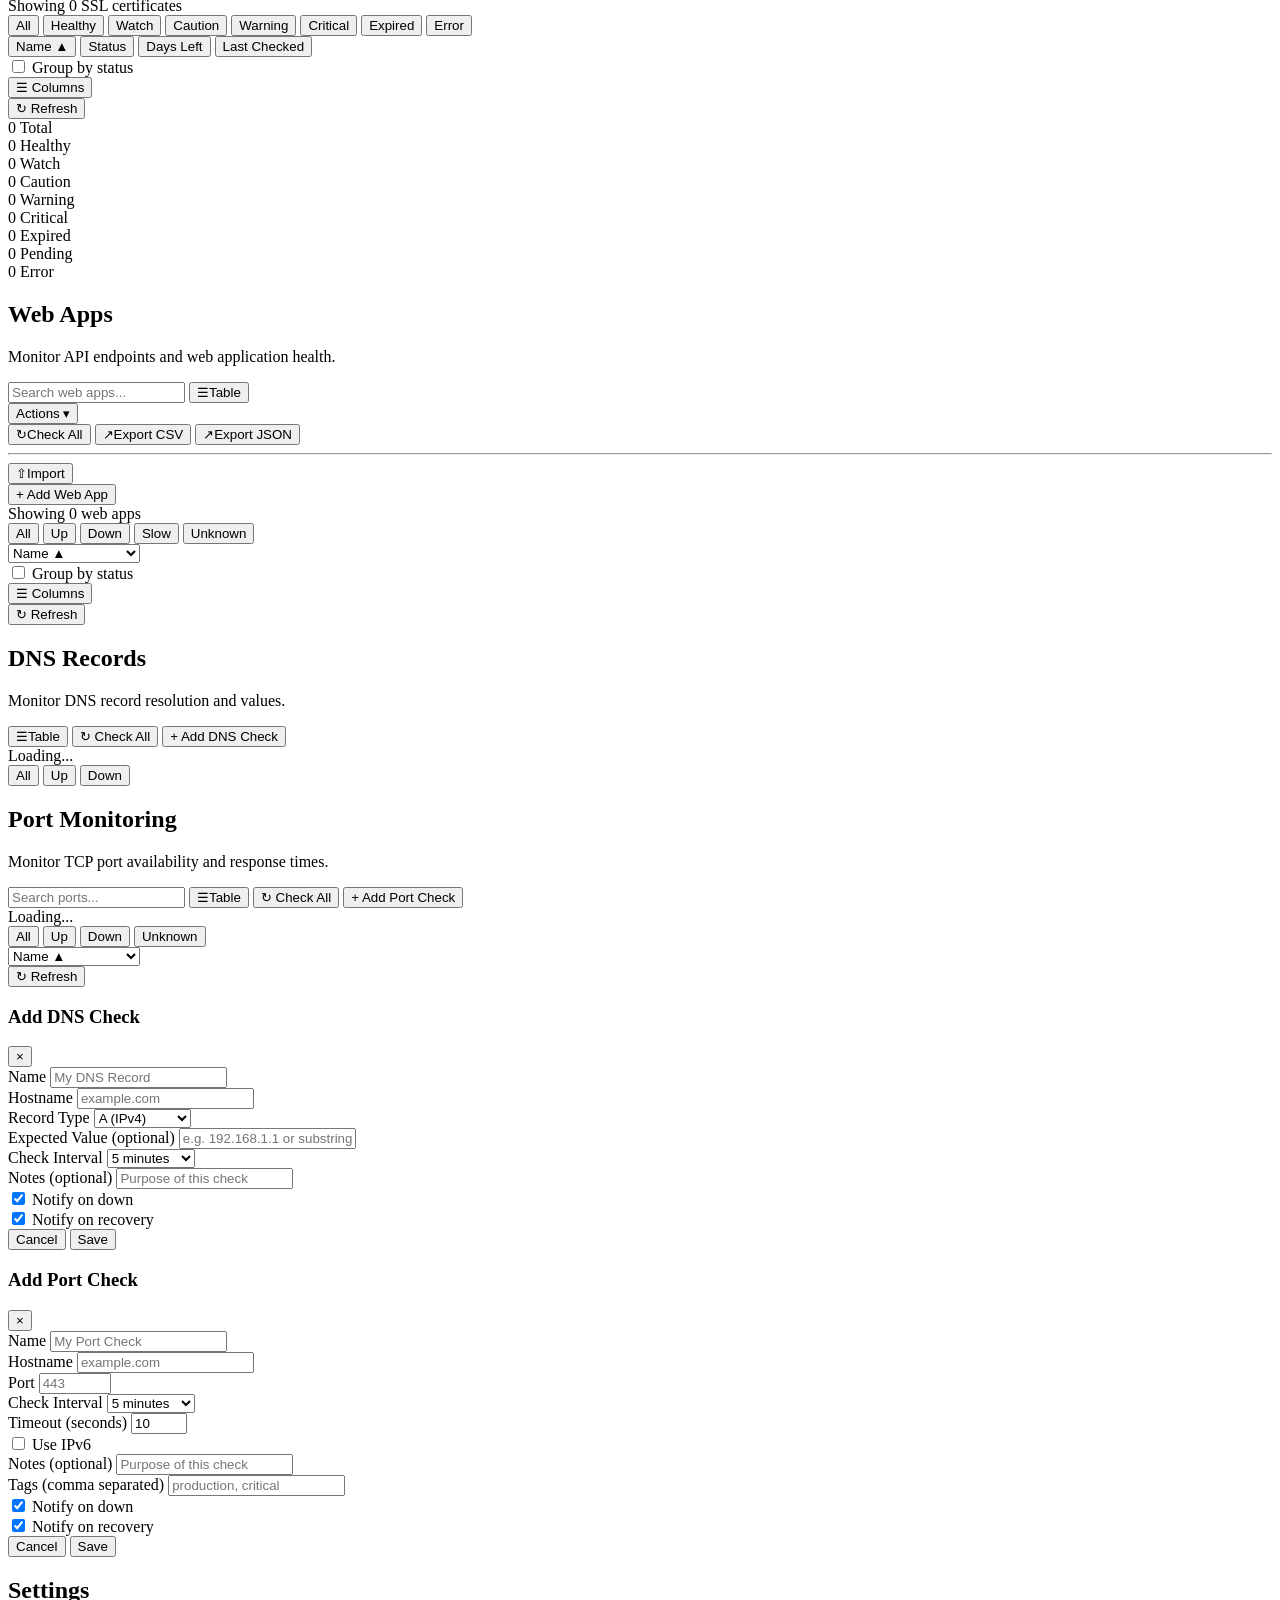
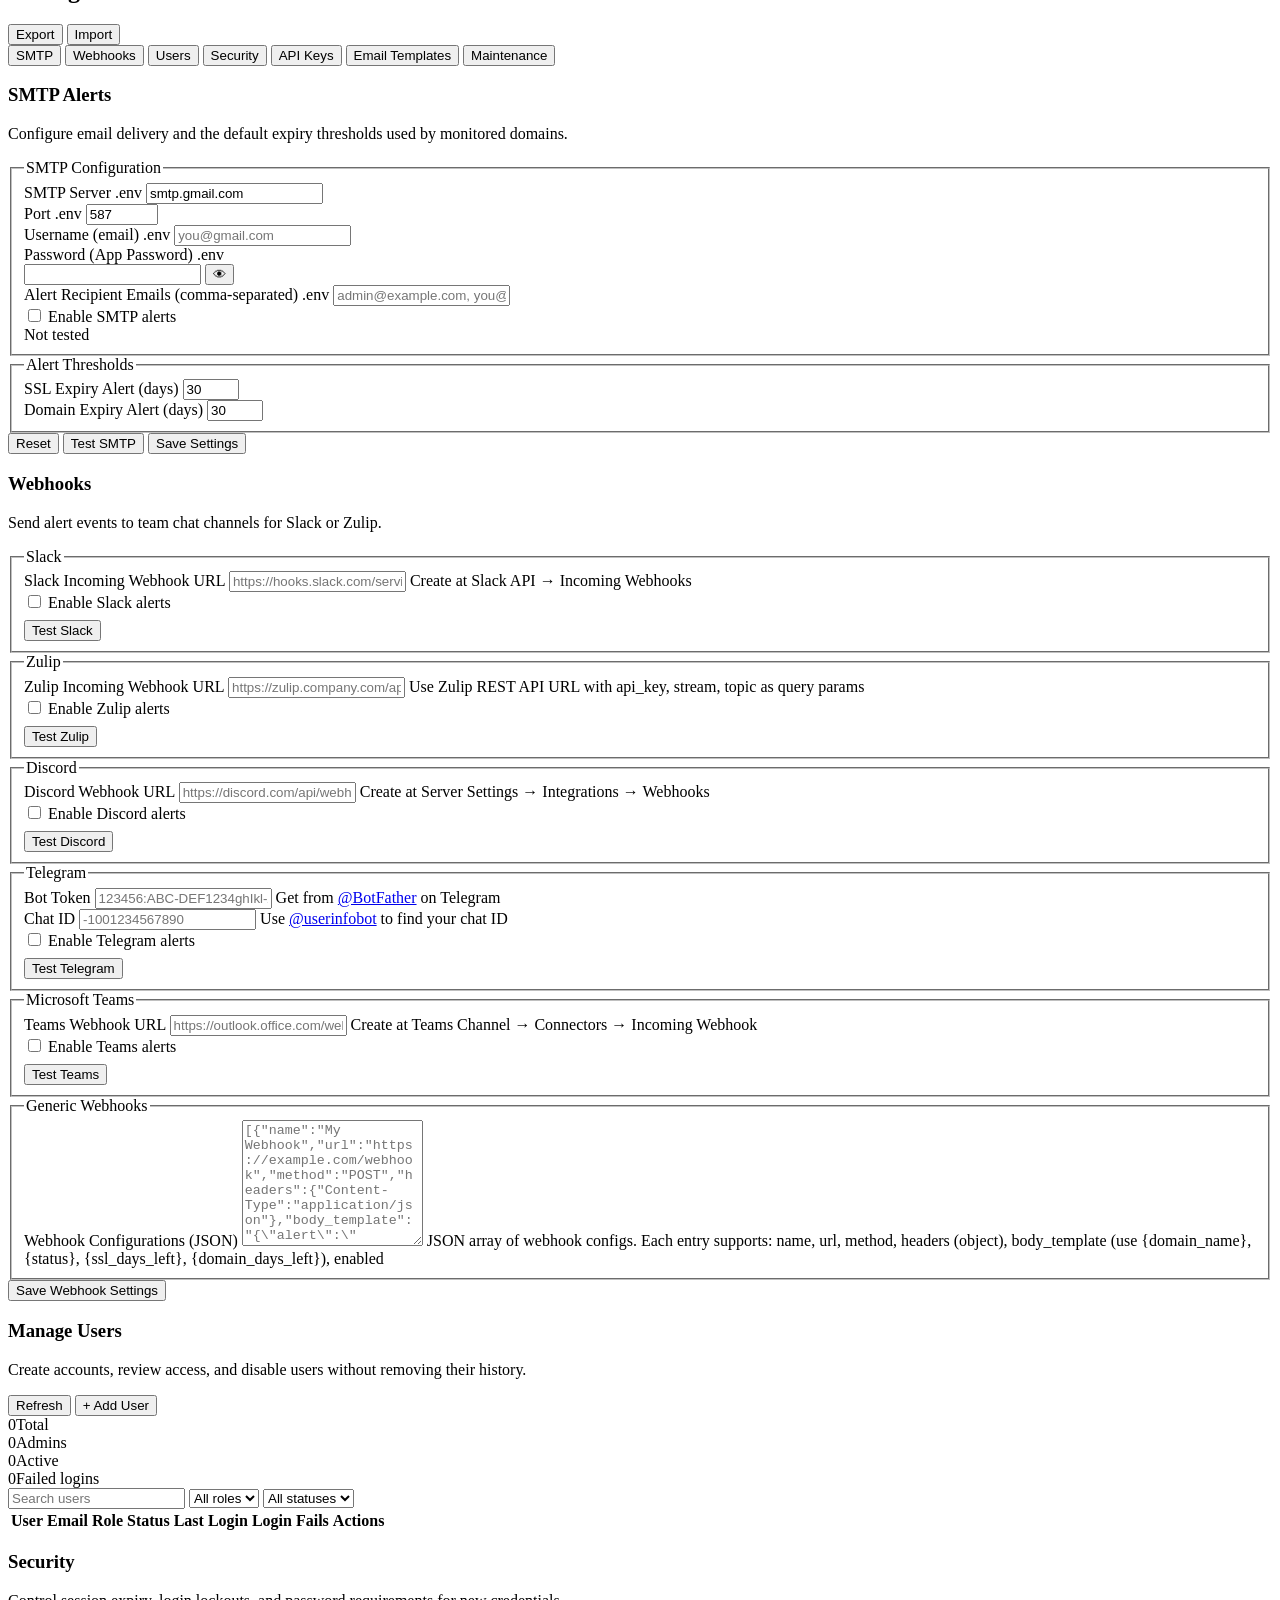
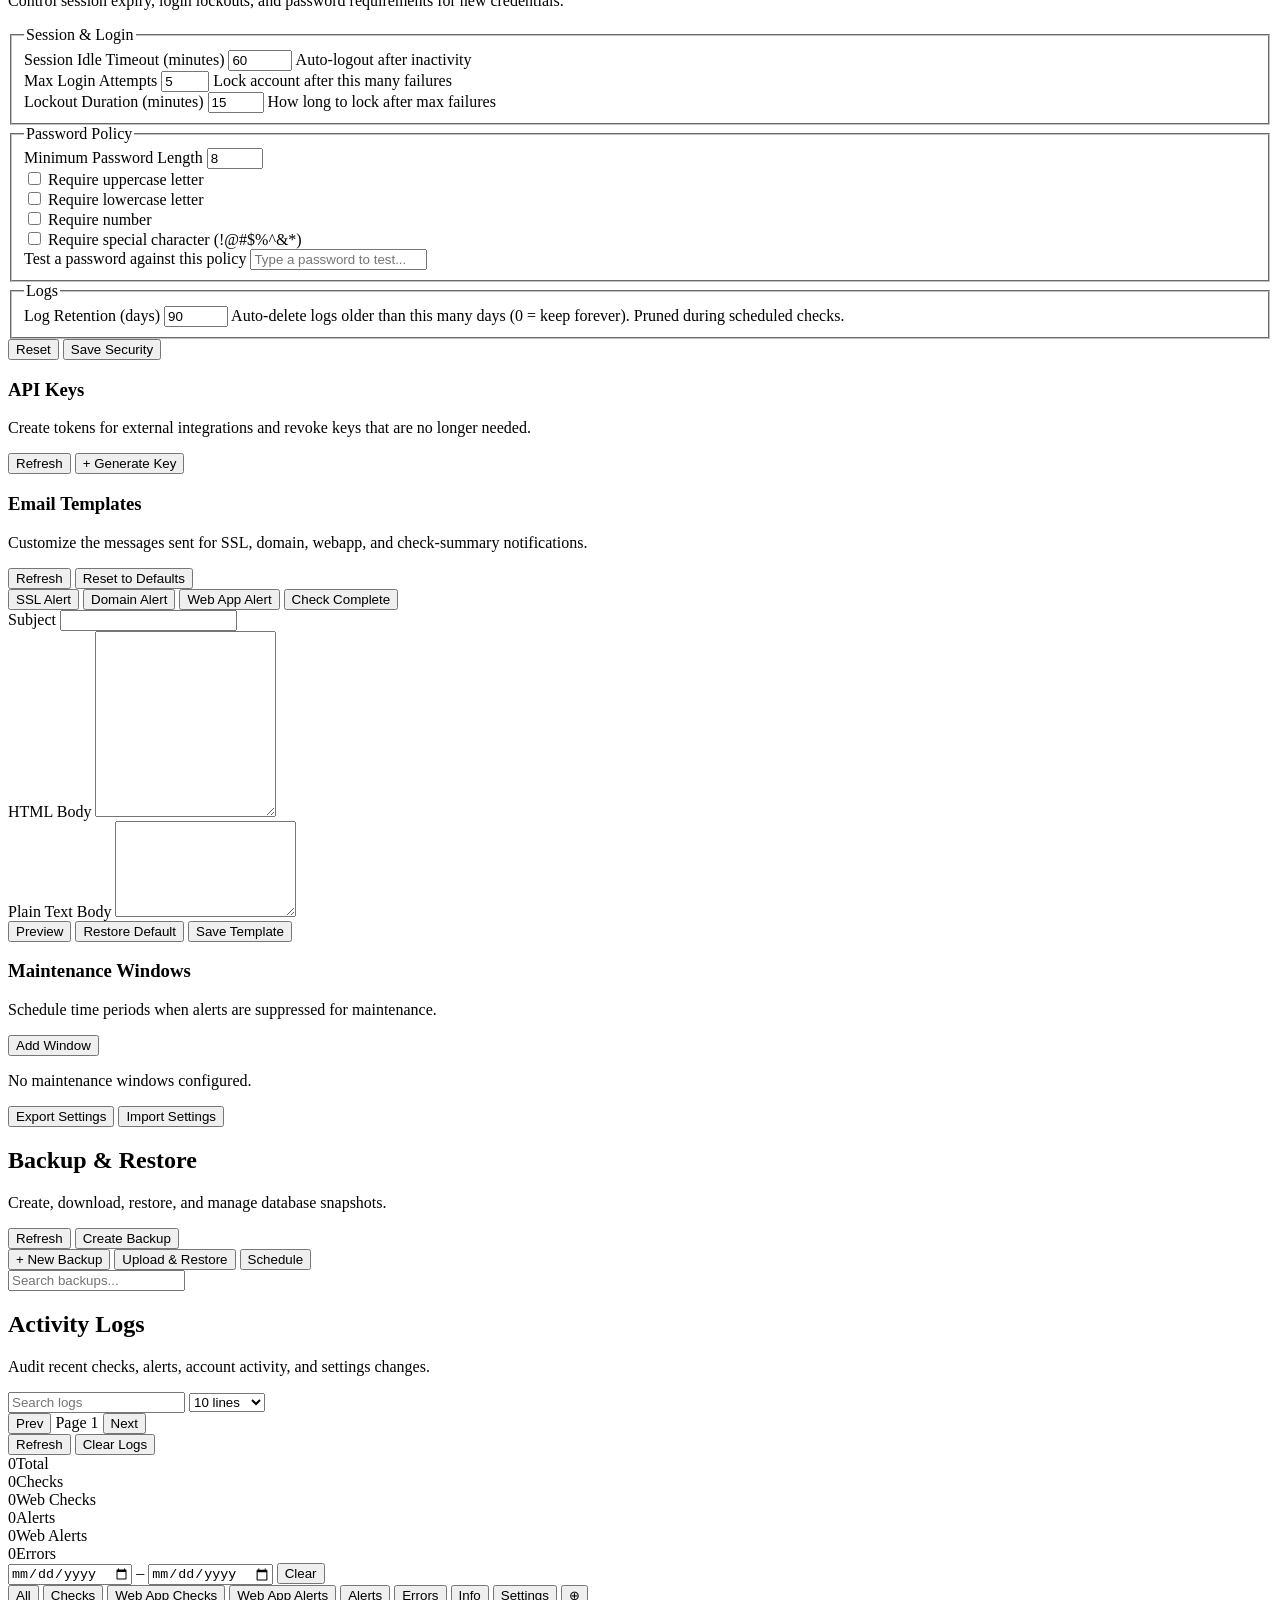
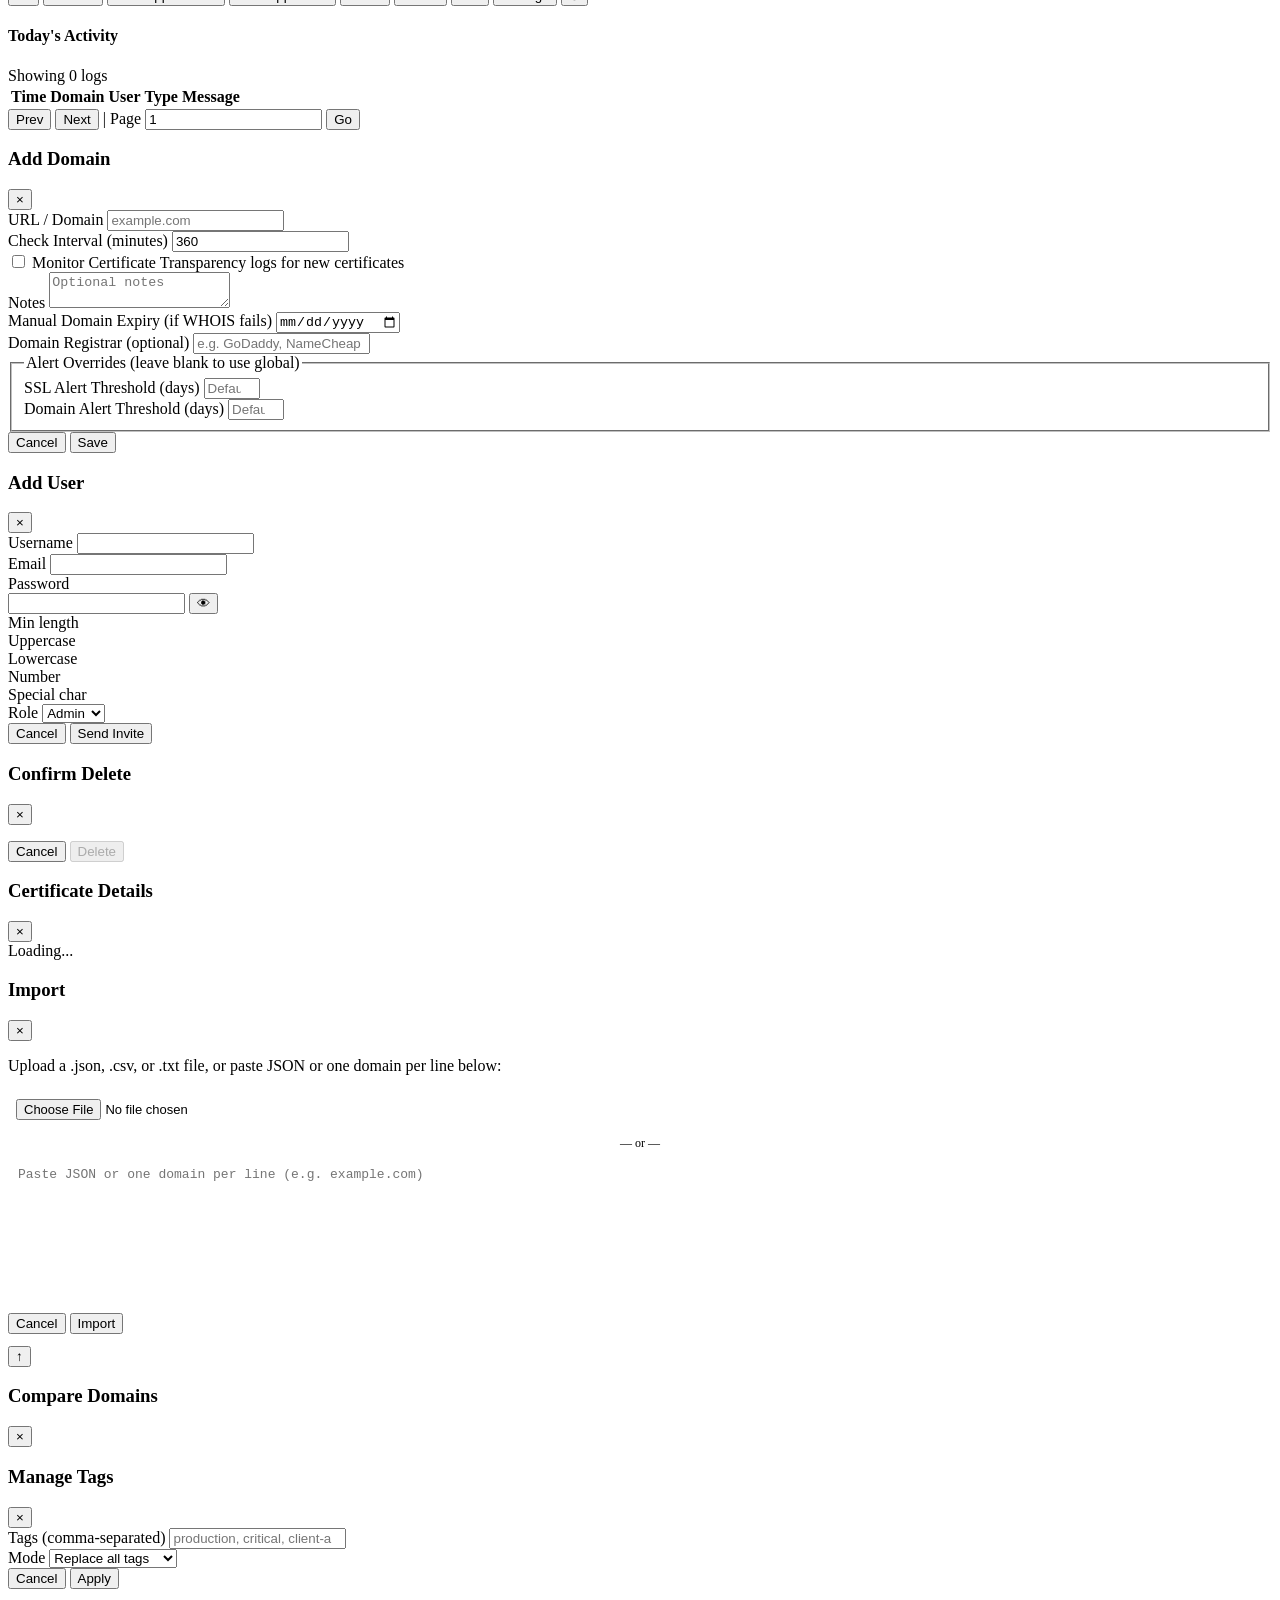
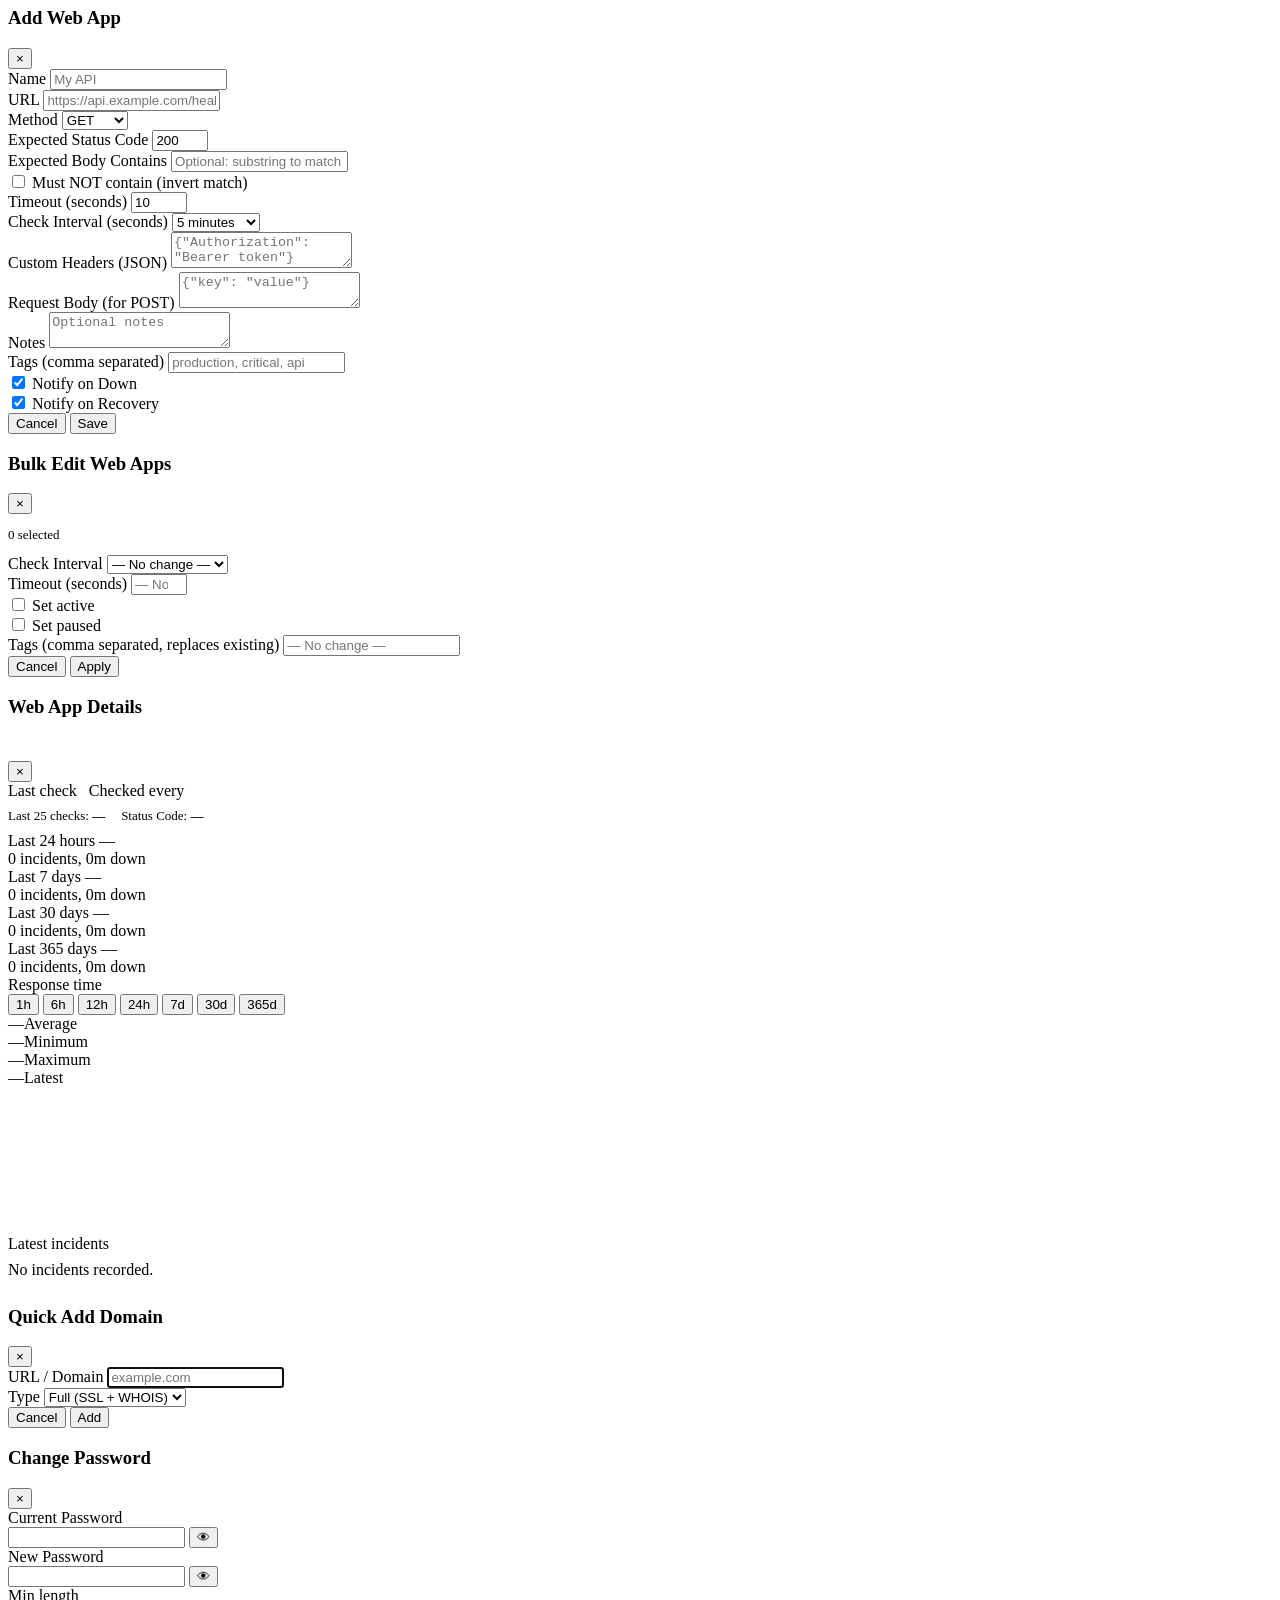
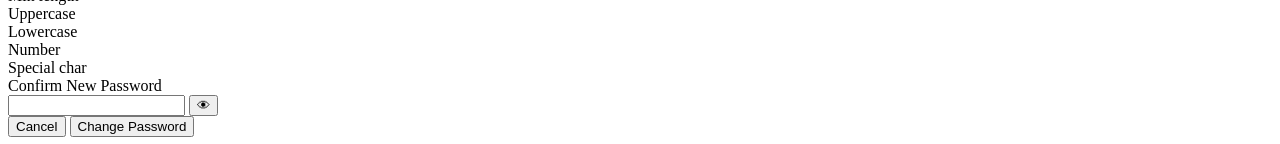
==== commit be7f4fdc: "Add Generic Webhook support - New settings column generic_webhooks (JSON array of webhook configs) -" ====
--- a/ssl_domain_checker/templates/index.html
+++ b/ssl_domain_checker/templates/index.html
@@ -982,6 +982,14 @@
               <span id="test-teams-result" class="inline-result"></span>
             </div>
           </fieldset>
+          <fieldset>
+            <legend>Generic Webhooks</legend>
+            <div class="form-row">
+              <label for="generic_webhooks">Webhook Configurations (JSON)</label>
+              <textarea id="generic_webhooks" rows="8" placeholder='[{"name":"My Webhook","url":"https://example.com/webhook","method":"POST","headers":{"Content-Type":"application/json"},"body_template":"{\"alert\":\"{status}\",\"domain\":\"{domain_name}\"}","enabled":true}]'></textarea>
+              <span class="field-hint">JSON array of webhook configs. Each entry supports: name, url, method, headers (object), body_template (use {domain_name}, {status}, {ssl_days_left}, {domain_days_left}), enabled</span>
+            </div>
+          </fieldset>
           <div class="form-actions">
             <button type="submit" class="btn btn-primary" id="btn-save-webhooks">Save Webhook Settings</button>
           </div>
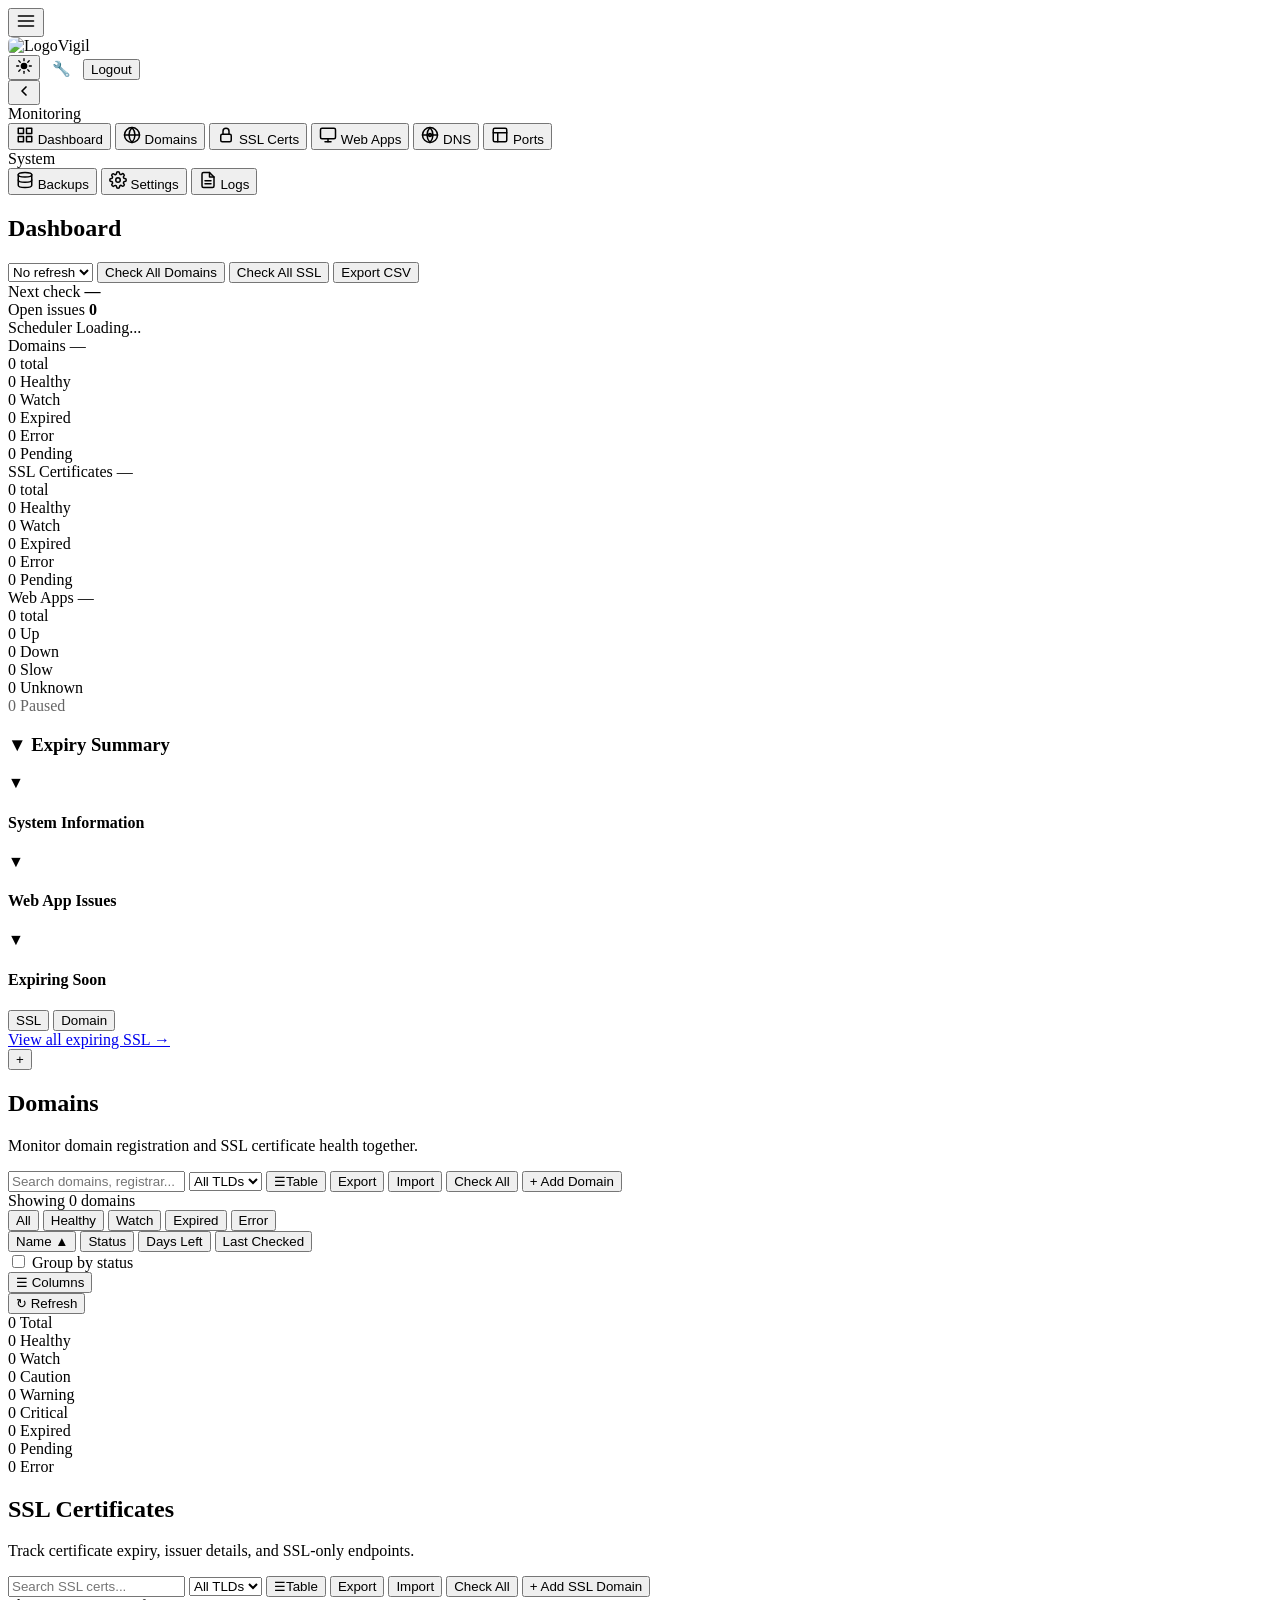
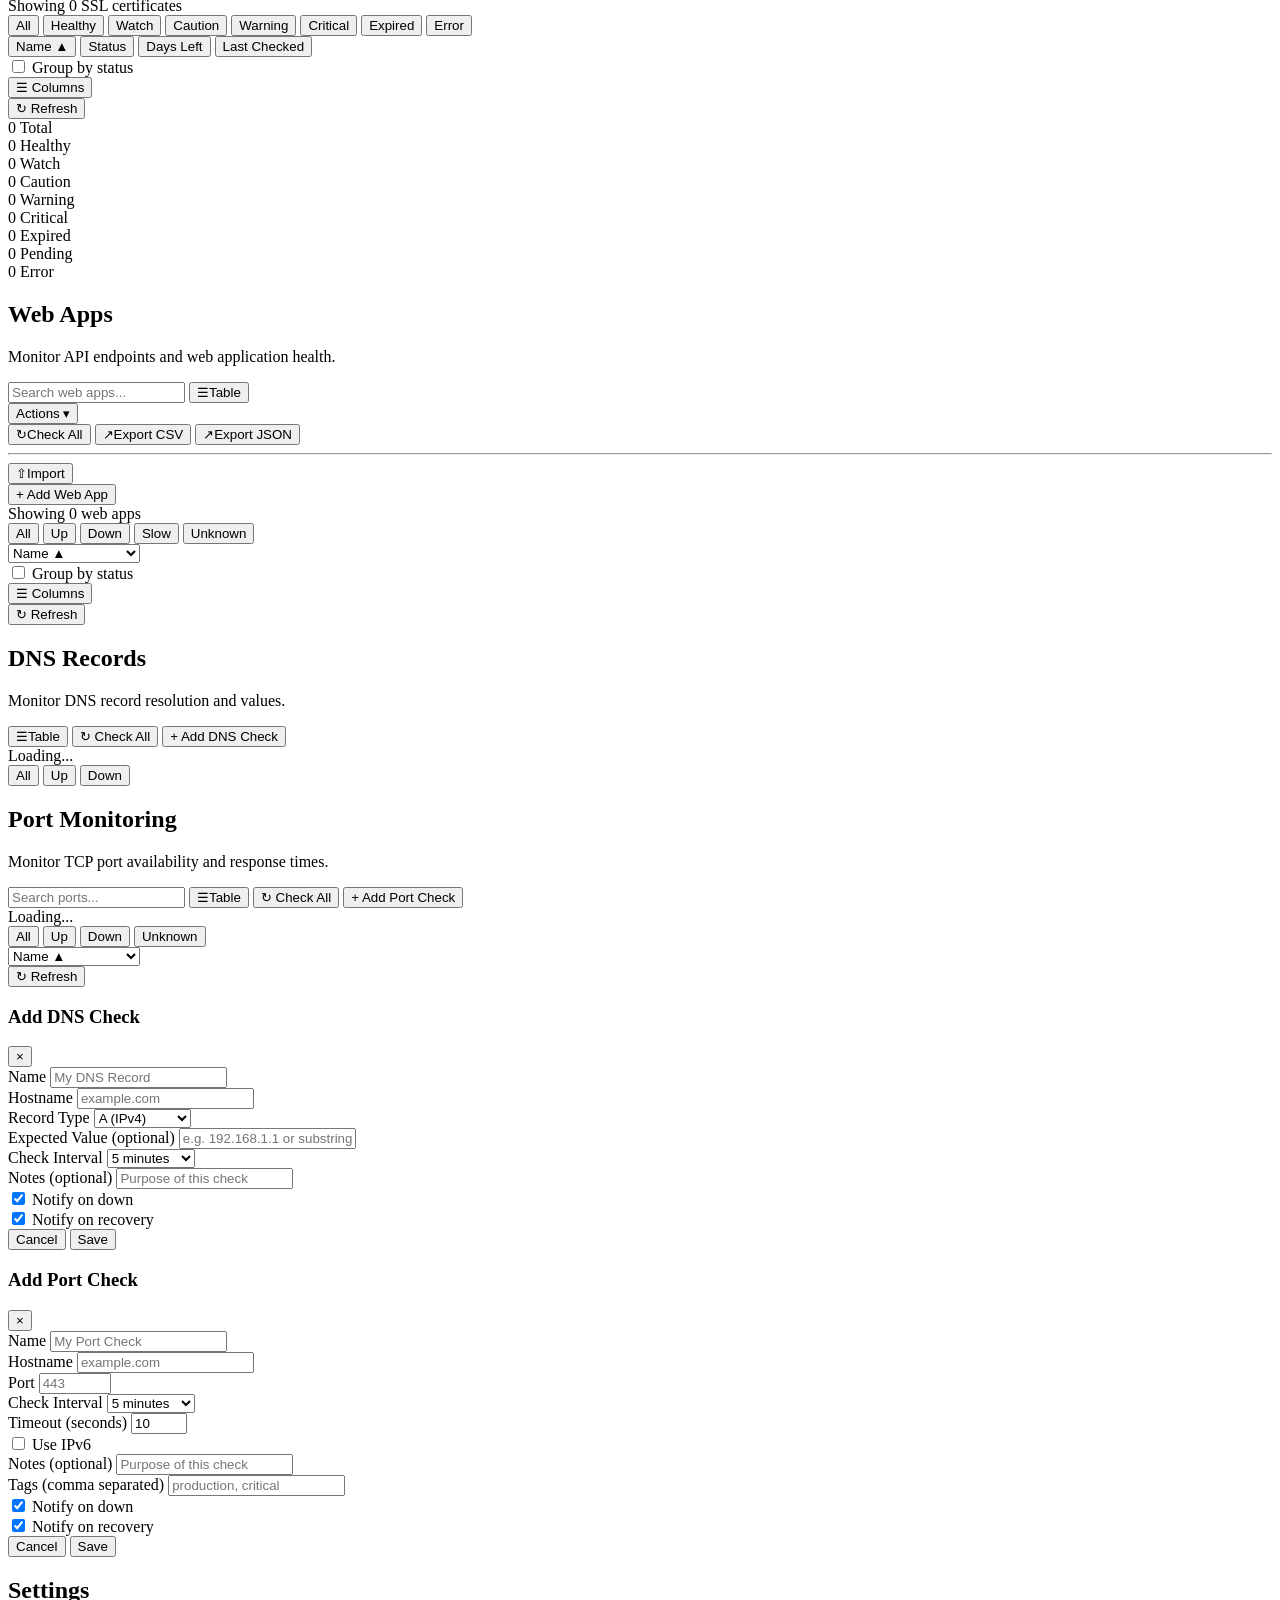
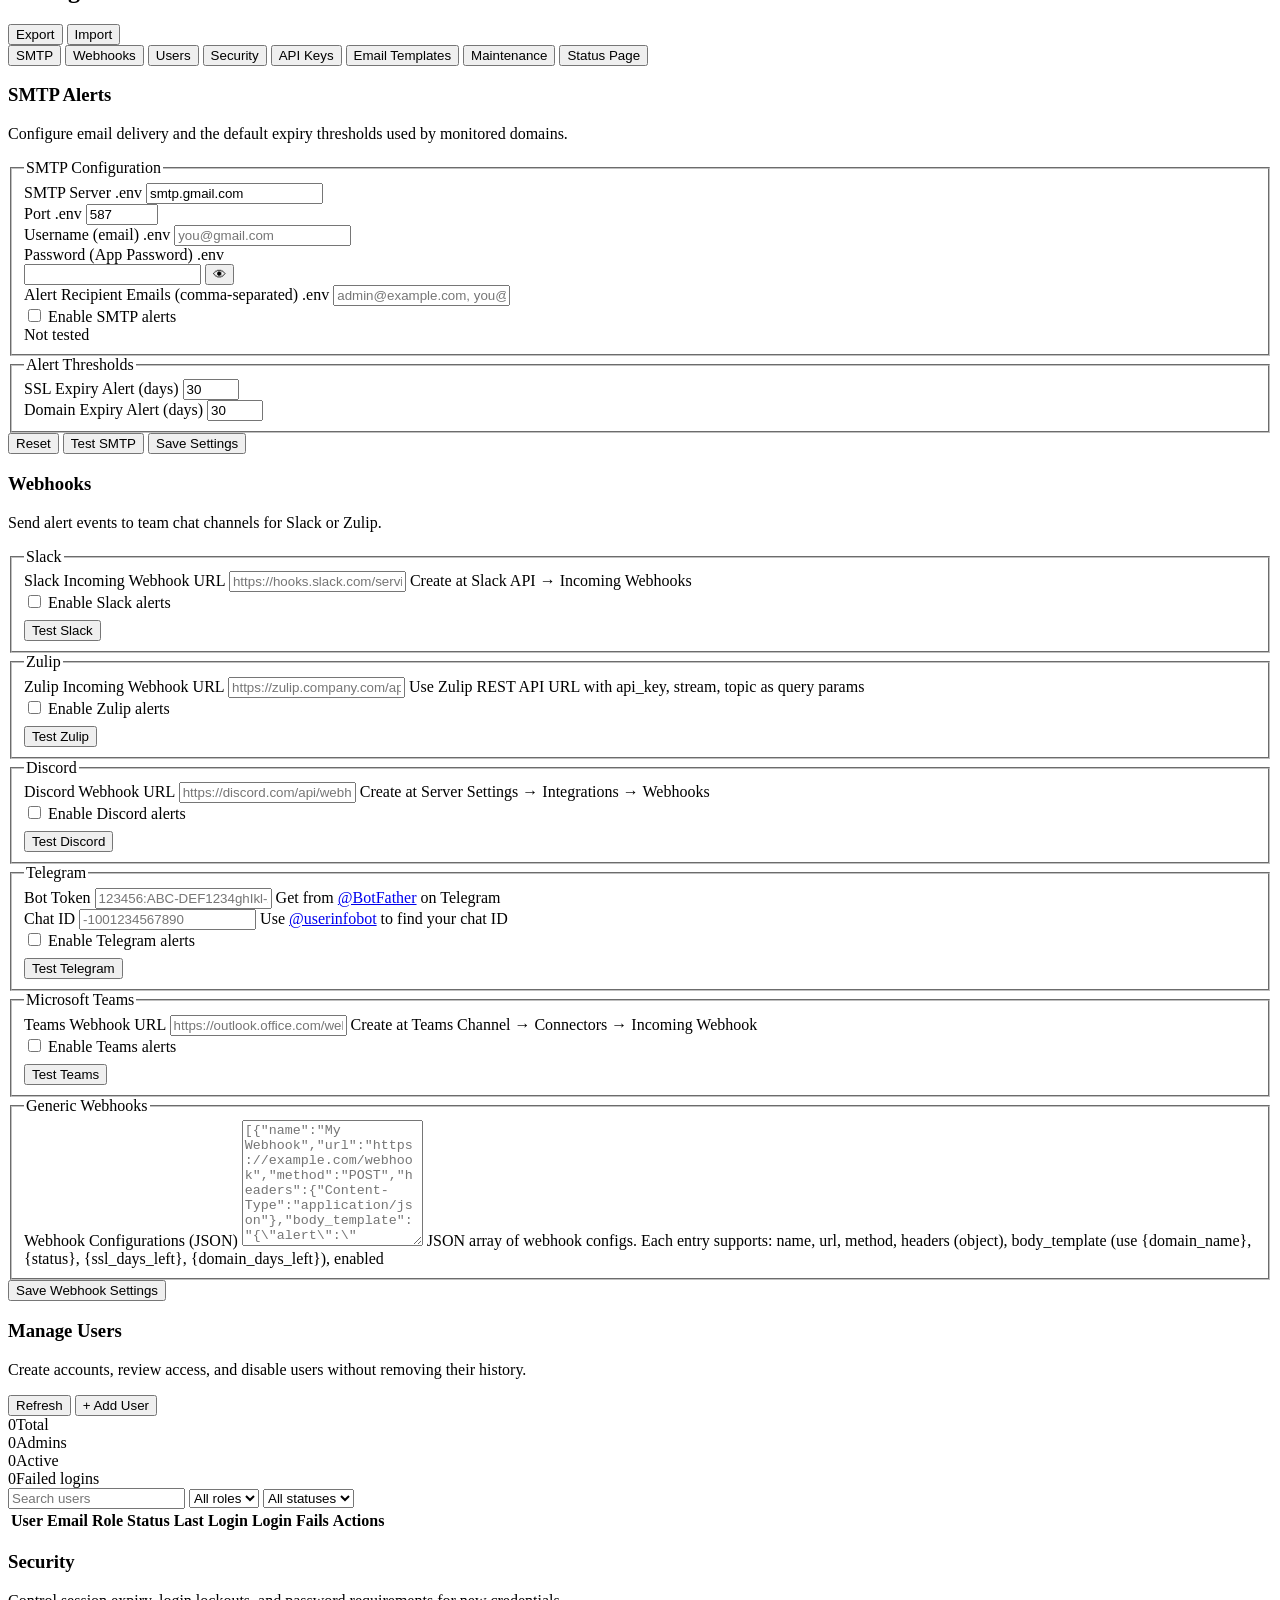
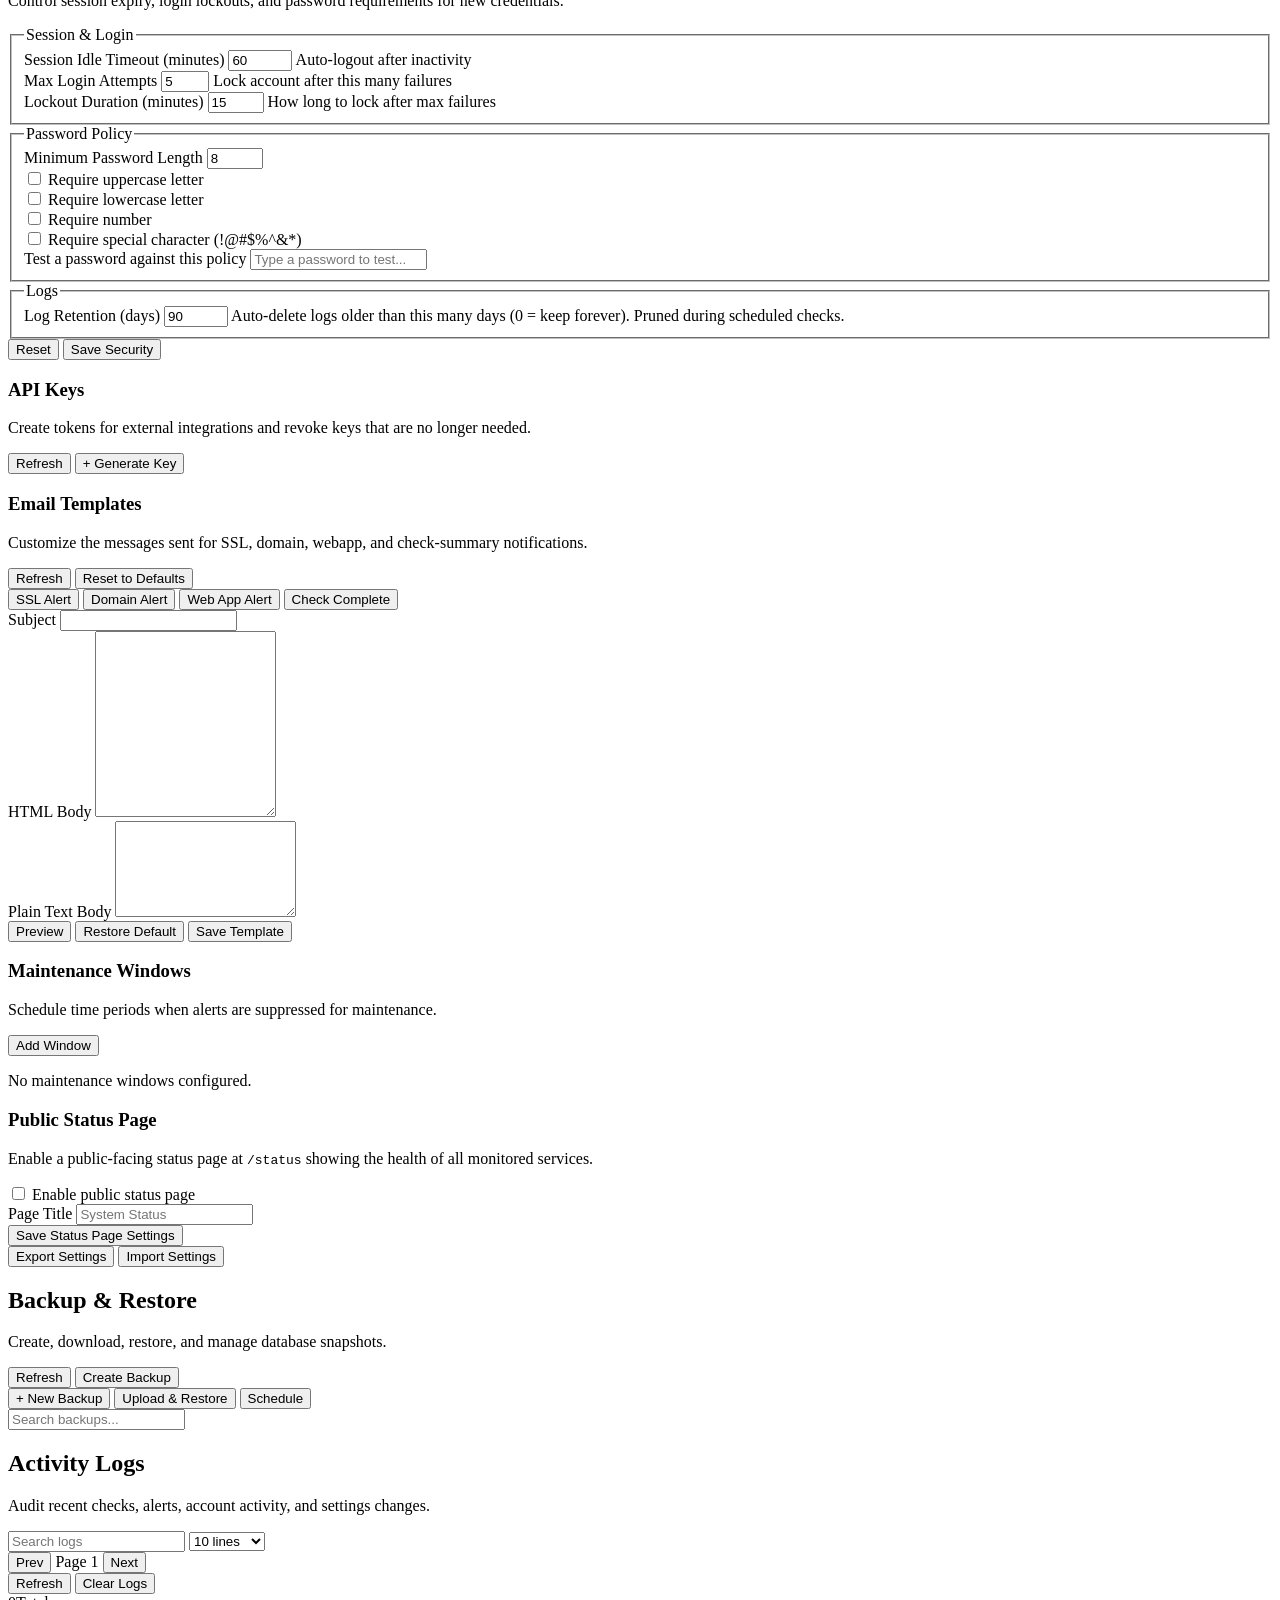
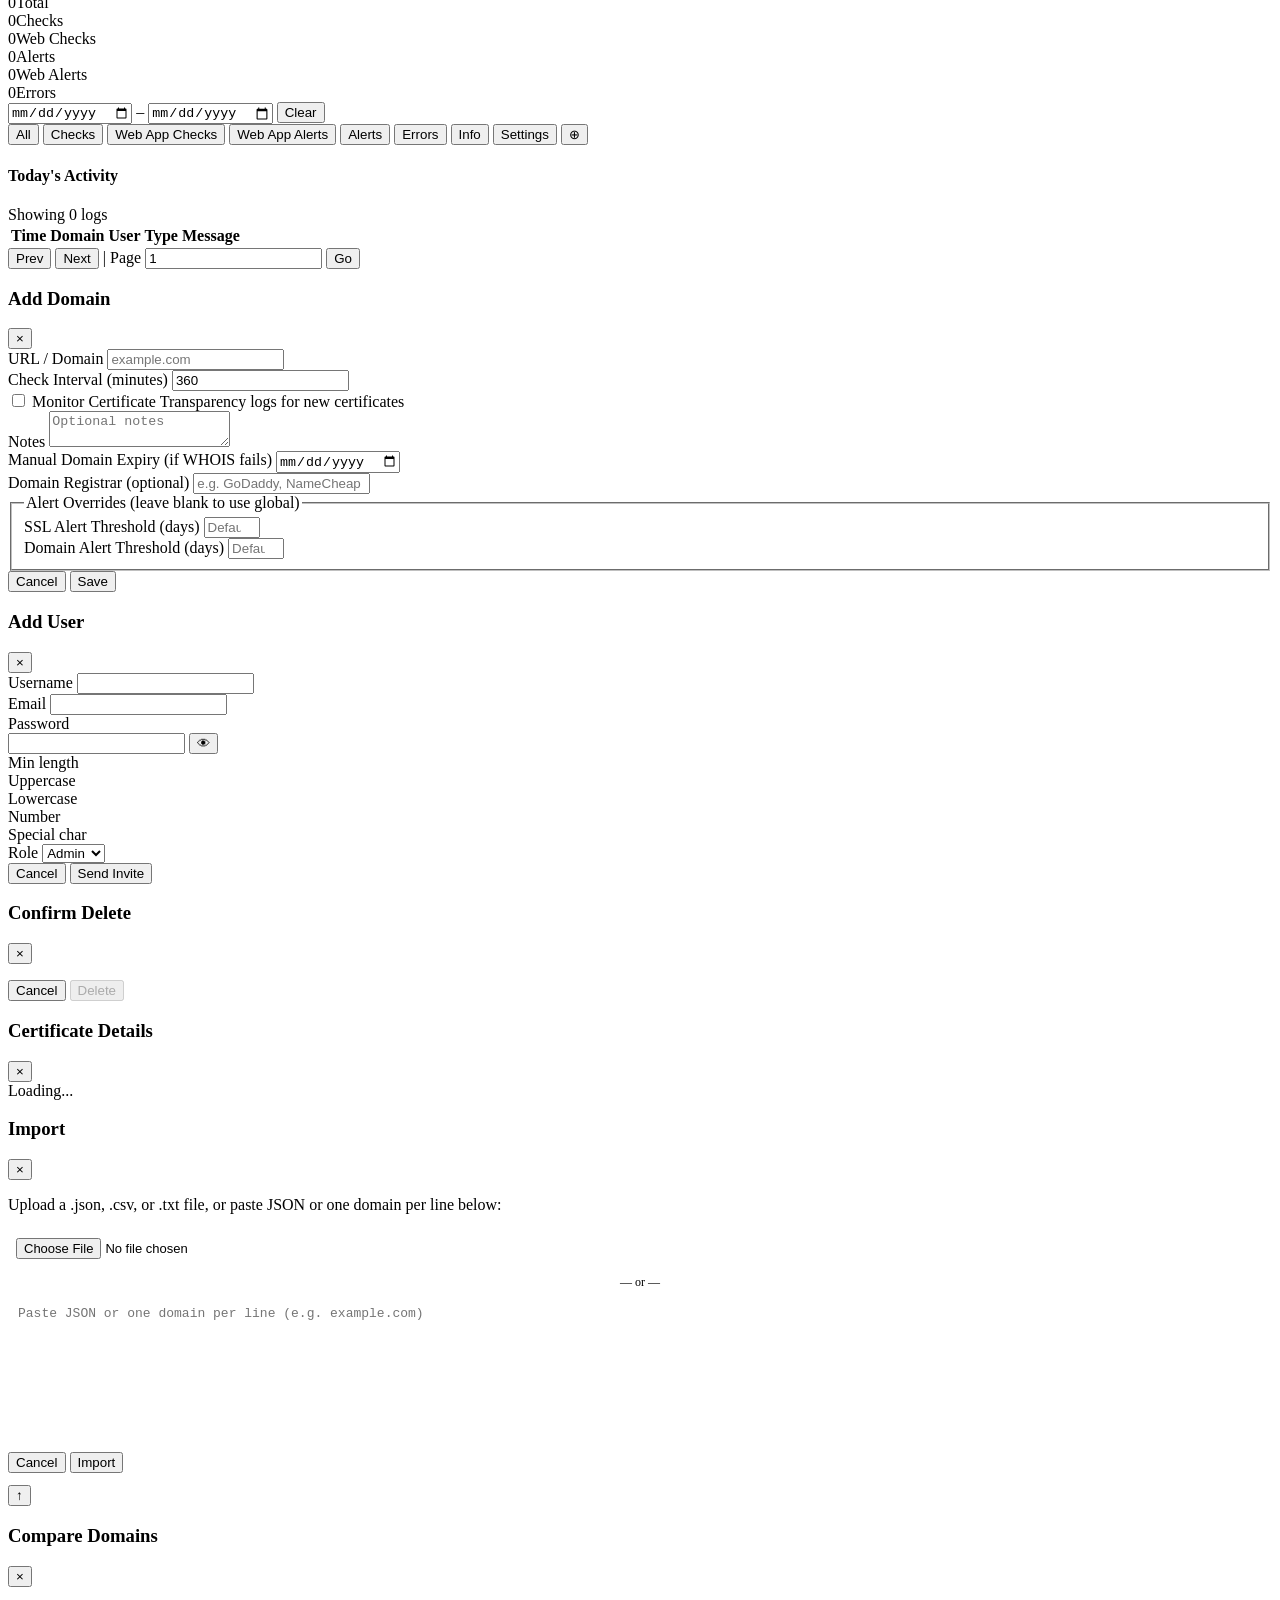
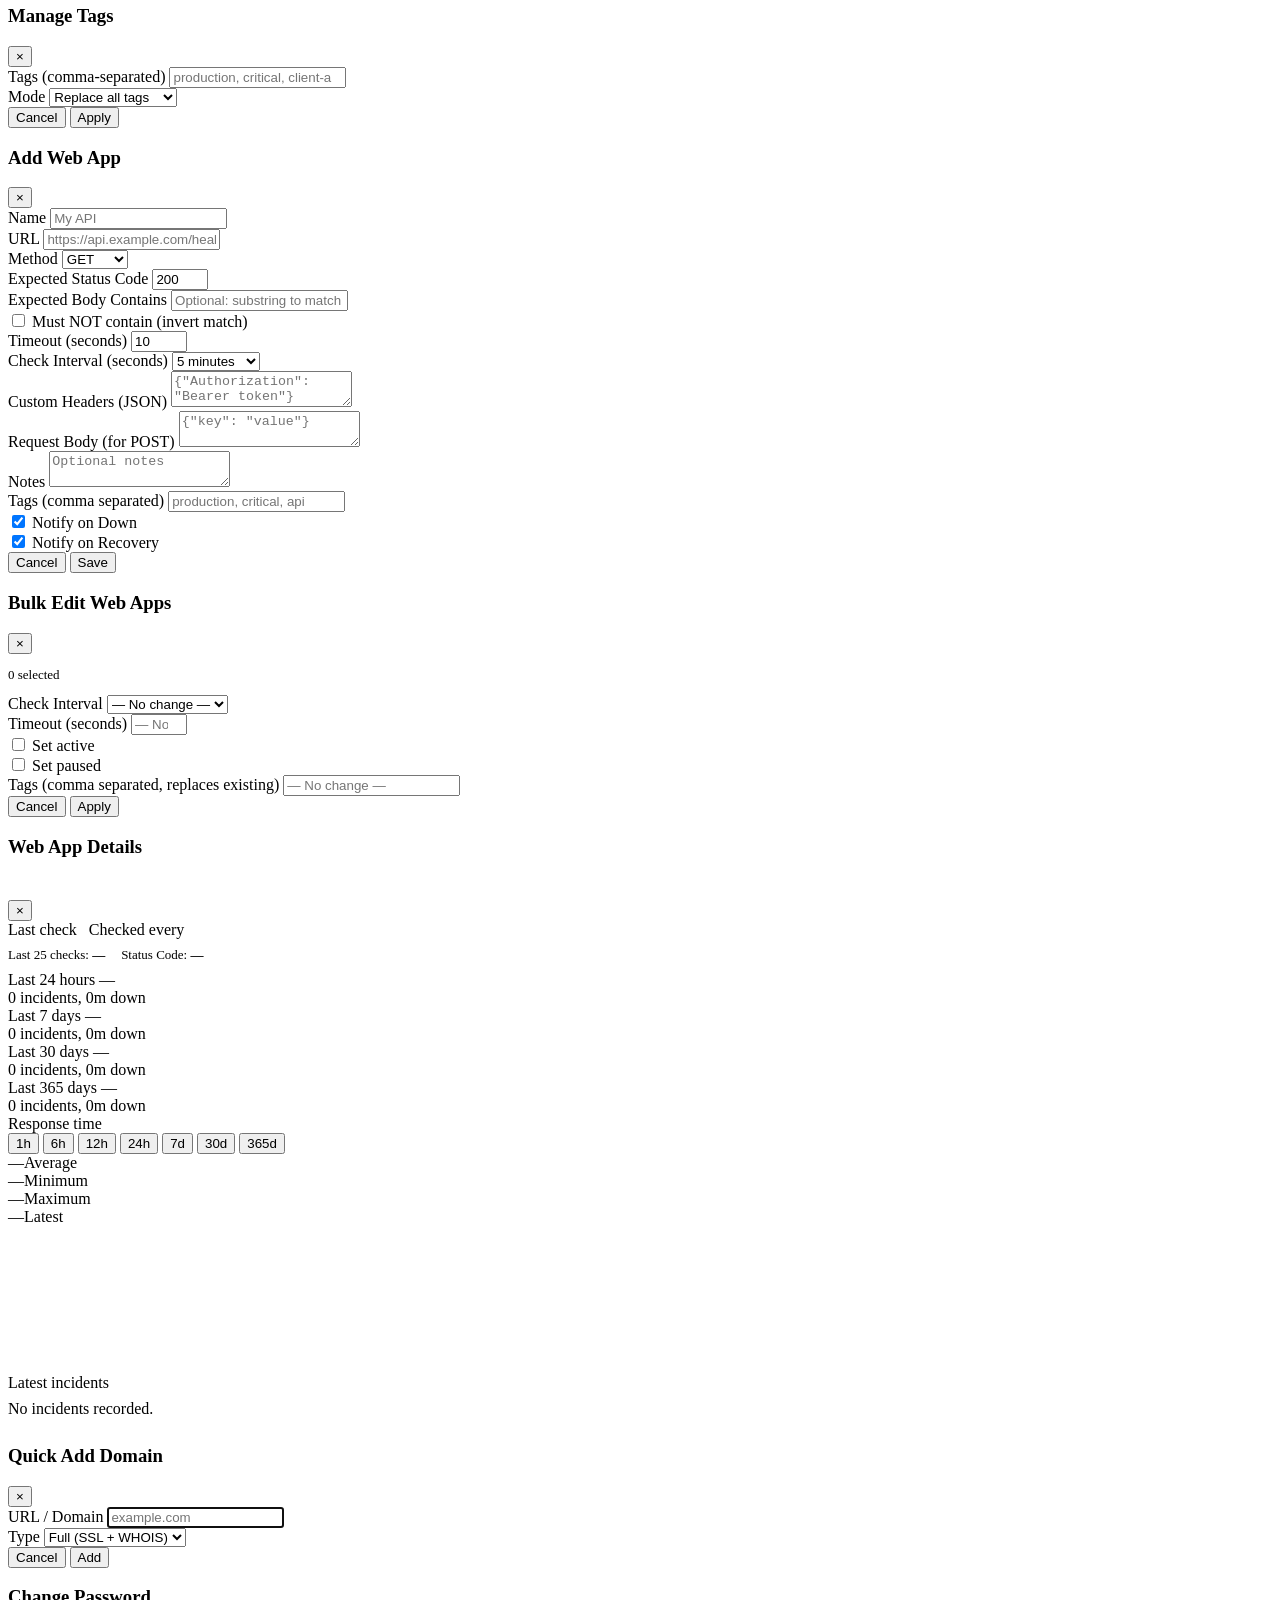
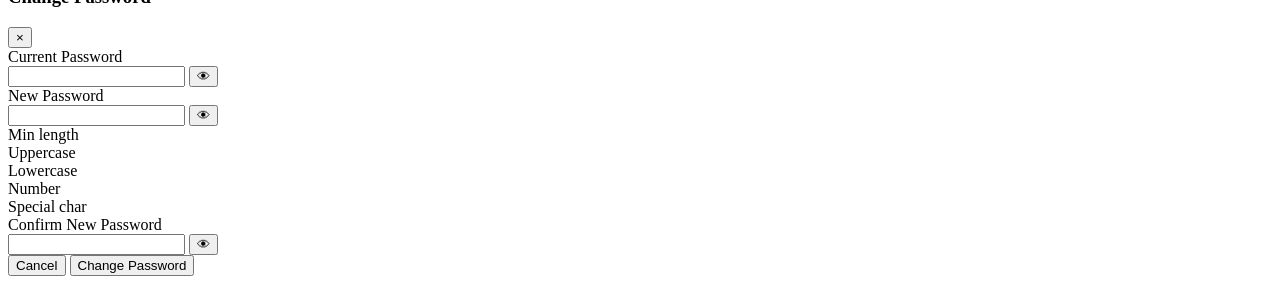
==== commit 21f29bc9: "Add Public Status Page feature -  — public HTML page showing domain/SSL, webapp, port, DNS status - " ====
--- a/ssl_domain_checker/templates/index.html
+++ b/ssl_domain_checker/templates/index.html
@@ -824,6 +824,7 @@
 
         <button class="settings-tab" data-stab="emailtpl" tabindex="0">Email Templates</button>
         <button class="settings-tab" data-stab="maintenance" tabindex="0">Maintenance</button>
+        <button class="settings-tab" data-stab="statuspage" tabindex="0">Status Page</button>
       </div>
 
       <!-- SMTP -->
@@ -1228,6 +1229,28 @@
         </div>
       </div>
 
+      <!-- Status Page -->
+      <div class="settings-pane" id="stab-statuspage">
+        <div class="pane-header">
+          <div>
+            <h3>Public Status Page</h3>
+            <p class="pane-subtitle">Enable a public-facing status page at <code>/status</code> showing the health of all monitored services.</p>
+          </div>
+        </div>
+        <form class="settings-form" id="statuspage-form">
+          <div class="form-row checkbox-row">
+            <label><input type="checkbox" id="status_page_enabled"> Enable public status page</label>
+          </div>
+          <div class="form-row">
+            <label for="status_page_title">Page Title</label>
+            <input type="text" id="status_page_title" placeholder="System Status">
+          </div>
+          <div class="form-actions">
+            <button type="submit" class="btn btn-primary" id="btn-save-statuspage">Save Status Page Settings</button>
+          </div>
+        </form>
+      </div>
+
       <div class="settings-footer">
         <button class="btn btn-secondary" data-action="export-settings">Export Settings</button>
         <button class="btn btn-secondary" data-action="import-settings">Import Settings</button>
